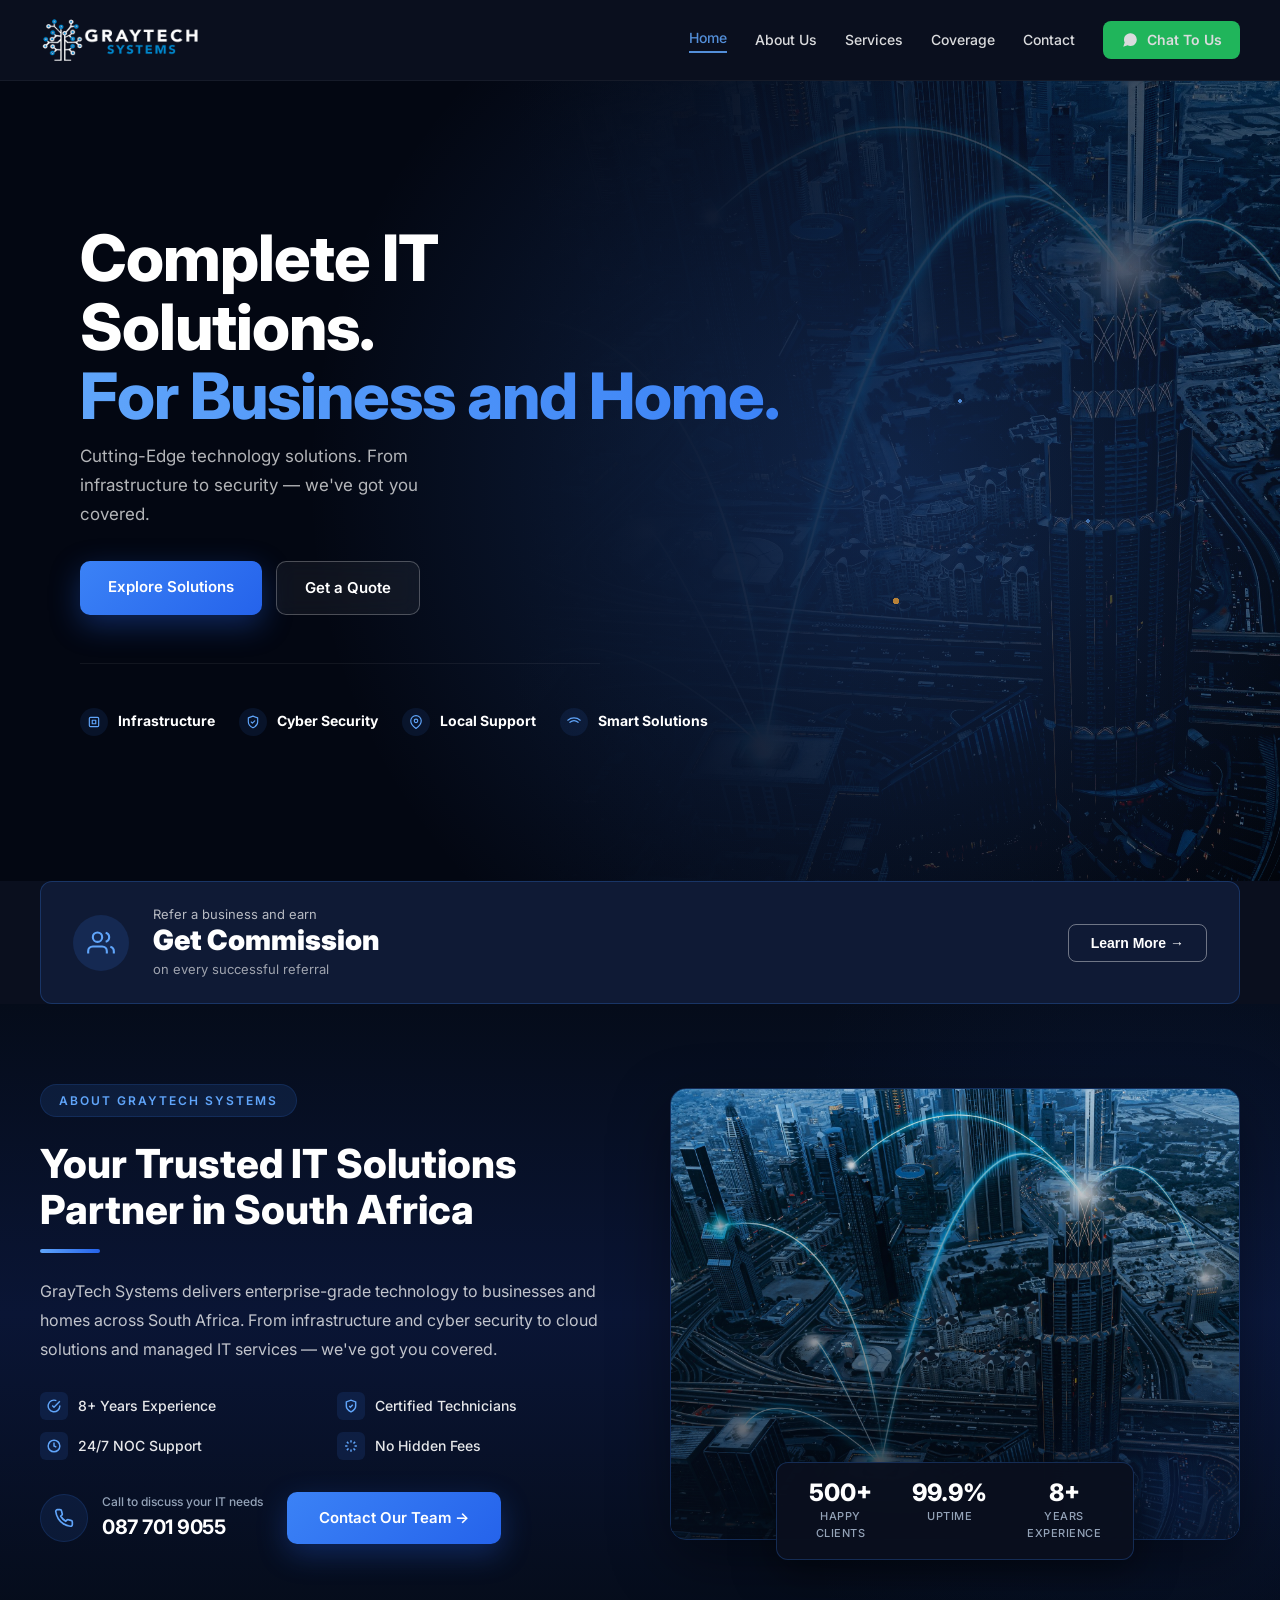
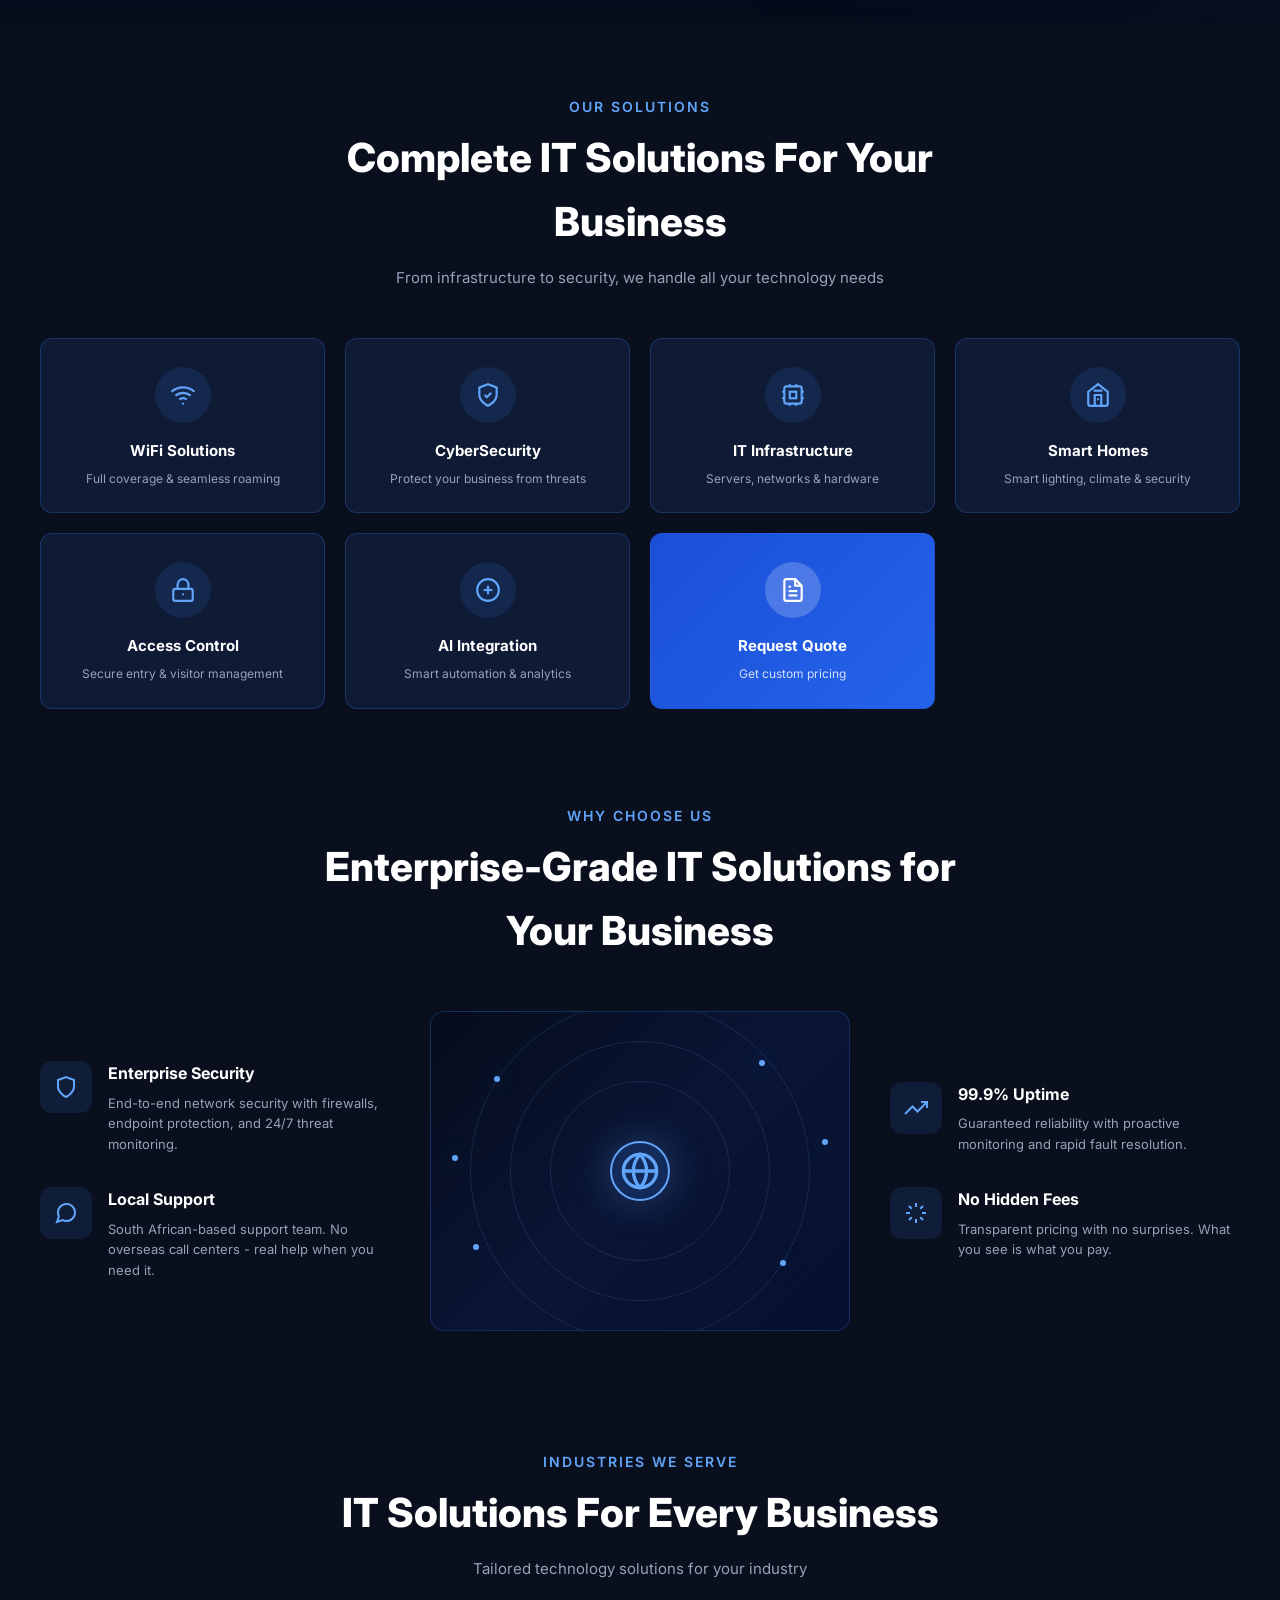
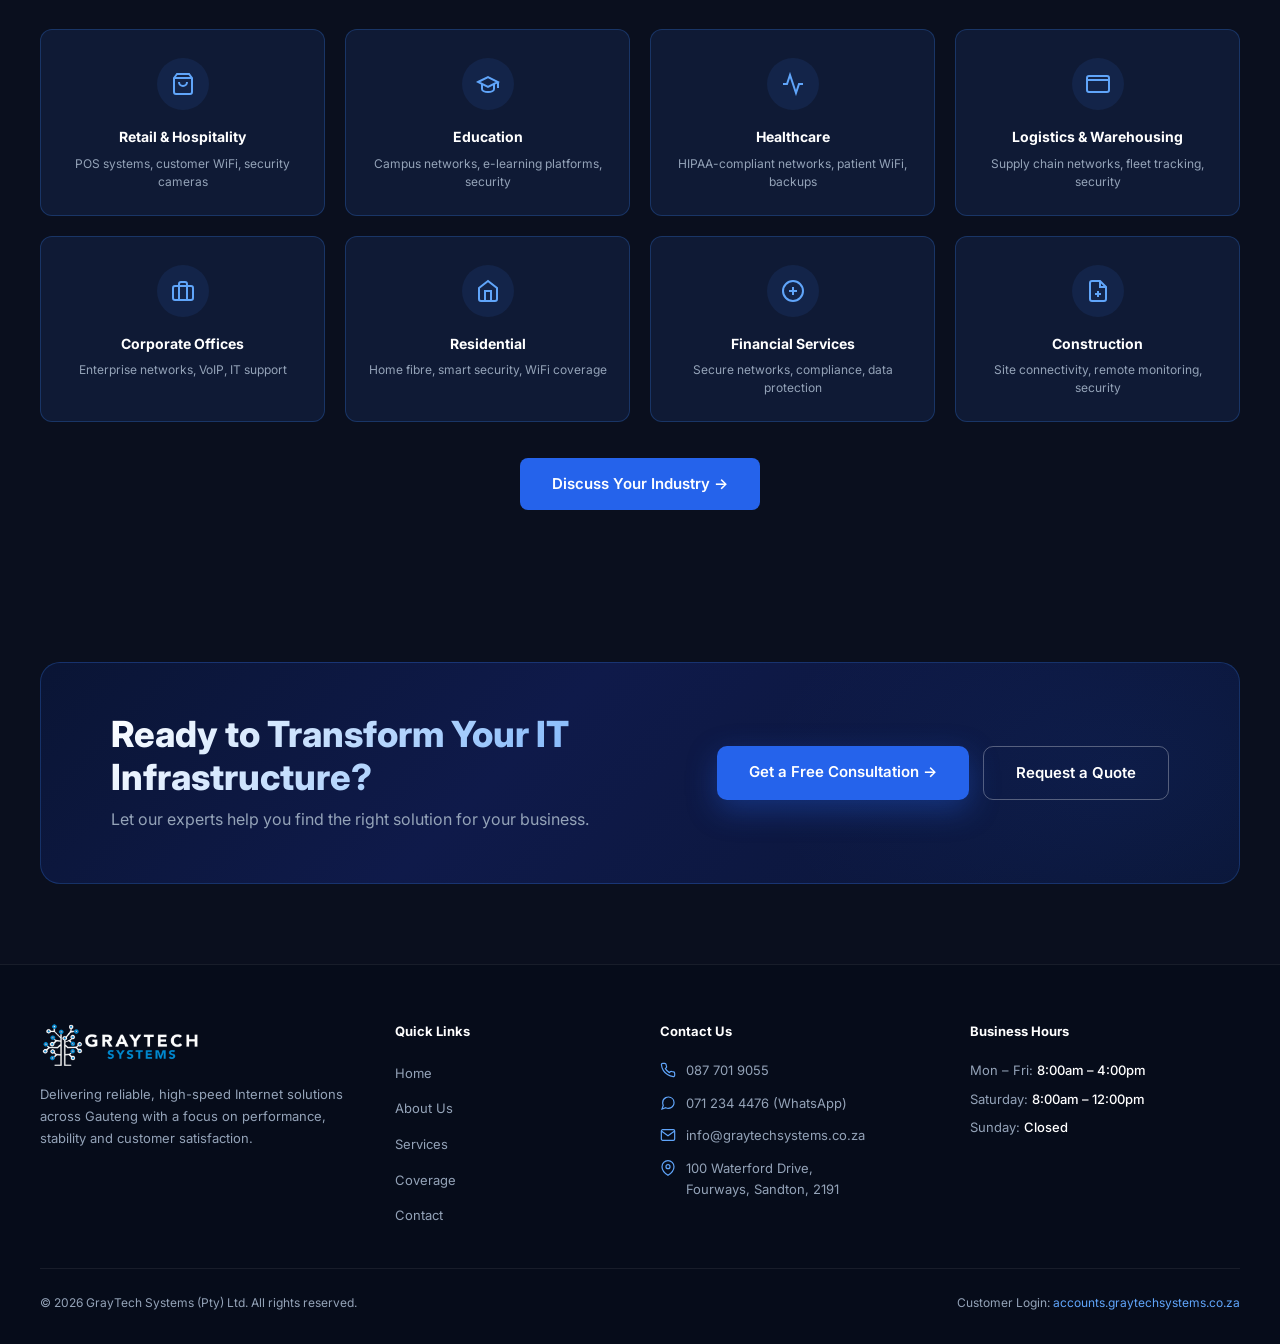
==== index.html @ 81458187 "Add files via upload" ====
<!DOCTYPE html>
<html lang="en">
<head>
  <meta charset="UTF-8" />
  <meta name="viewport" content="width=device-width, initial-scale=1.0" />
  
  <!-- Primary Meta Tags -->
  <title>GrayTech Systems – Complete IT Solutions Provider South Africa</title>
  <meta name="title" content="GrayTech Systems – Complete IT Solutions Provider South Africa" />
  <meta name="description" content="Enterprise-grade IT solutions including cybersecurity, infrastructure, WiFi, smart homes, AI integration and access control. Trusted IT partner in South Africa." />
  <meta name="keywords" content="IT solutions South Africa, cybersecurity, IT infrastructure, WiFi solutions, smart homes, access control, AI integration, business IT, managed IT services" />
  <meta name="robots" content="index, follow" />
  <link rel="canonical" href="https://graytechsystems.co.za/" />
  
  <!-- Open Graph / Facebook -->
  <meta property="og:type" content="website" />
  <meta property="og:url" content="https://graytechsystems.co.za/" />
  <meta property="og:title" content="GrayTech Systems – Complete IT Solutions Provider South Africa" />
  <meta property="og:description" content="Enterprise-grade IT solutions including cybersecurity, infrastructure, WiFi, smart homes, AI integration and access control. Trusted IT partner in South Africa." />
  <meta property="og:image" content="https://graytechsystems.co.za/img/Logo-800×240.png" />
  
  <!-- Twitter -->
  <meta name="twitter:card" content="summary_large_image" />
  <meta name="twitter:title" content="GrayTech Systems – Complete IT Solutions Provider South Africa" />
  <meta name="twitter:description" content="Enterprise-grade IT solutions including cybersecurity, infrastructure, WiFi, smart homes, AI integration and access control." />
  
  <!-- Favicon -->
  <link rel="icon" type="image/x-icon" href="img/favicon/favicon.ico" />
  <link rel="icon" type="image/png" sizes="16x16" href="img/favicon/favicon-16x16.png" />
  <link rel="icon" type="image/png" sizes="32x32" href="img/favicon/favicon-32x32.png" />
  <link rel="apple-touch-icon" sizes="180x180" href="img/favicon/favicon-512x512.png" />
  <link rel="manifest" href="manifest.json" />
  <meta name="theme-color" content="#0a0f1e" />
  
  <!-- Google Fonts -->
  <link href="https://fonts.googleapis.com/css2?family=Inter:wght@400;500;600;700;800;900&display=swap" rel="stylesheet" />
  
  <!-- CSS -->
  <link rel="stylesheet" href="css/style.css" />
  
  <!-- Schema.org Structured Data -->
  <script type="application/ld+json">
  {
    "@context": "https://schema.org",
    "@type": "Organization",
    "name": "GrayTech Systems",
    "description": "Enterprise-grade IT solutions provider in South Africa offering cybersecurity, infrastructure, WiFi, smart homes, AI integration and access control.",
    "url": "https://graytechsystems.co.za",
    "telephone": "+27877019055",
    "address": {
      "@type": "PostalAddress",
      "streetAddress": "100 Waterford Drive",
      "addressLocality": "Fourways",
      "addressRegion": "Gauteng",
      "postalCode": "2191",
      "addressCountry": "ZA"
    },
    "sameAs": [
      "https://www.facebook.com/graytechsystems",
      "https://www.instagram.com/graytechsystems",
      "https://www.linkedin.com/company/graytechsystems"
    ]
  }
  </script>
</head>
<body>

  <!-- ===== NAVIGATION ===== -->
  <nav>
    <div class="logo">
      <div class="logo-top">
        <a href="index.html" class="logo-link">
          <img 
            src="img/Logo-400×120.png" 
            alt="GrayTech Systems - Complete IT Solutions Provider" 
            class="logo-image"
            width="180"
            height="54"
          />
        </a>
      </div>
    </div>

    <button class="hamburger" aria-label="Toggle navigation menu">
      <span class="hamburger-line"></span>
      <span class="hamburger-line"></span>
      <span class="hamburger-line"></span>
    </button>

    <div class="nav-links">
      <!-- Logo inside mobile menu -->
      <div class="mobile-logo">
        <img 
          src="img/Logo-400×120.png" 
          alt="GrayTech Systems" 
          class="mobile-logo-image"
          width="140"
          height="42"
        />
      </div>
      <a href="index.html" class="active">Home</a>
      <a href="about.html">About Us</a>
      <a href="services.html">Services</a>
      <a href="coverage.html">Coverage</a>
      <a href="contact.html">Contact</a>
      <a href="https://wa.me/27712344476" target="_blank" class="btn-whatsapp-nav" rel="noopener noreferrer">
        <svg viewBox="0 0 24 24" fill="white" width="18" height="18">
          <path d="M21 11.5a8.38 8.38 0 0 1-.9 3.8 8.5 8.5 0 0 1-7.6 4.7 8.38 8.38 0 0 1-3.8-.9L3 21l1.9-5.7a8.38 8.38 0 0 1-.9-3.8 8.5 8.5 0 0 1 4.7-7.6 8.38 8.38 0 0 1 3.8-.9h.5a8.48 8.48 0 0 1 8 8v.5z"/>
        </svg>
        Chat To Us
      </a>
    </div>
  </nav>
  
  <!-- ===== HERO SECTION ===== -->
  <section class="hero">
    <div class="hero-bg"></div>
    <div class="hero-image">
      <img src="img/hero.jfif" alt="Enterprise IT Solutions - GrayTech Systems" />
    </div>
    <div class="hero-container">
      <div class="hero-content">
        <h1>Complete IT Solutions. <span class="blue">For Business and Home.</span></h1>
        <p class="hero-sub">Cutting-Edge technology solutions. From infrastructure to security — we've got you covered.</p>
        <div class="hero-btns">
          <a href="coverage.html" class="btn-primary">Explore Solutions</a>
          <a href="#quote-modal" class="btn-outline modal-trigger">Get a Quote</a>
        </div>

        <!-- Features - IT Company Focus -->
        <div class="hero-features">
          <div class="hero-feature">
            <div class="hero-feature-icon">
              <svg viewBox="0 0 24 24" fill="none" stroke="currentColor" stroke-width="2" stroke-linecap="round" stroke-linejoin="round">
                <rect x="4" y="4" width="16" height="16" rx="2" ry="2"/>
                <rect x="9" y="9" width="6" height="6"/>
              </svg>
            </div>
            <h4>Infrastructure</h4>
          </div>
          <div class="hero-feature">
            <div class="hero-feature-icon">
              <svg viewBox="0 0 24 24" fill="none" stroke="currentColor" stroke-width="2" stroke-linecap="round" stroke-linejoin="round">
                <path d="M12 22s8-4 8-10V5l-8-3-8 3v7c0 6 8 10 8 10z"/>
                <path d="M9 12l2 2 4-4"/>
              </svg>
            </div>
            <h4>Cyber Security</h4>
          </div>
          <div class="hero-feature">
            <div class="hero-feature-icon">
              <svg viewBox="0 0 24 24" fill="none" stroke="currentColor" stroke-width="2" stroke-linecap="round" stroke-linejoin="round">
                <path d="M21 10c0 7-9 13-9 13s-9-6-9-13a9 9 0 0 1 18 0z"/>
                <circle cx="12" cy="10" r="3"/>
              </svg>
            </div>
            <h4>Local Support</h4>
          </div>
          <div class="hero-feature">
            <div class="hero-feature-icon">
              <svg viewBox="0 0 24 24" fill="none" stroke="currentColor" stroke-width="2" stroke-linecap="round" stroke-linejoin="round">
                <path d="M5 12.55a11 11 0 0 1 14.08 0"/>
                <path d="M1.42 9a16 16 0 0 1 21.16 0"/>
              </svg>
            </div>
            <h4>Smart Solutions</h4>
          </div>
        </div>
      </div>
    </div>
  </section>

  <!-- ===== REFERRAL BANNER ===== -->
  <div class="referral">
    <div class="referral-icon">
      <svg viewBox="0 0 24 24"><path d="M17 21v-2a4 4 0 0 0-4-4H5a4 4 0 0 0-4 4v2"/><circle cx="9" cy="7" r="4"/><path d="M23 21v-2a4 4 0 0 0-3-3.87M16 3.13a4 4 0 0 1 0 7.75"/></svg>
    </div>
    <div class="referral-text">
      <p>Refer a business and earn</p>
      <strong>Get Commission</strong>
      <span>on every successful referral</span>
    </div>
    <button class="btn-learn">Learn More →</button>
  </div>

  <!-- ===== ABOUT SECTION ===== -->
  <section class="about-section">
    <div class="about-container">
      <div class="about-grid">
        <div class="about-content">
          <div class="about-badge">About GrayTech Systems</div>
          <h2>Your Trusted IT Solutions Partner in South Africa</h2>
          <p class="about-description">GrayTech Systems delivers enterprise-grade technology to businesses and homes across South Africa. From infrastructure and cyber security to cloud solutions and managed IT services — we've got you covered.</p>

          <div class="about-features">
            <div class="about-feature">
              <div class="about-feature-icon">
                <svg viewBox="0 0 24 24" fill="none" stroke="currentColor" stroke-width="2"><path d="M22 11.08V12a10 10 0 1 1-5.93-9.14"/><polyline points="22 4 12 14.01 9 11.01"/></svg>
              </div>
              <span>8+ Years Experience</span>
            </div>
            <div class="about-feature">
              <div class="about-feature-icon">
                <svg viewBox="0 0 24 24" fill="none" stroke="currentColor" stroke-width="2"><path d="M12 22s8-4 8-10V5l-8-3-8 3v7c0 6 8 10 8 10z"/><path d="M9 12l2 2 4-4"/></svg>
              </div>
              <span>Certified Technicians</span>
            </div>
            <div class="about-feature">
              <div class="about-feature-icon">
                <svg viewBox="0 0 24 24" fill="none" stroke="currentColor" stroke-width="2"><circle cx="12" cy="12" r="10"/><polyline points="12 6 12 12 16 14"/></svg>
              </div>
              <span>24/7 NOC Support</span>
            </div>
            <div class="about-feature">
              <div class="about-feature-icon">
                <svg viewBox="0 0 24 24" fill="none" stroke="currentColor" stroke-width="2"><path d="M12 2v4M12 22v-4M4.93 4.93l2.83 2.83M16.24 16.24l2.83 2.83M2 12h4M18 12h4M4.93 19.07l2.83-2.83M16.24 7.76l2.83-2.83"/></svg>
              </div>
              <span>No Hidden Fees</span>
            </div>
          </div>

          <div class="about-cta">
            <div class="about-phone">
              <div class="about-phone-icon">
                <svg viewBox="0 0 24 24" fill="none" stroke="currentColor" stroke-width="2"><path d="M22 16.92v3a2 2 0 0 1-2.18 2 19.79 19.79 0 0 1-8.63-3.07 19.5 19.5 0 0 1-6-6A19.79 19.79 0 0 1 2.12 4.18 2 2 0 0 1 4.11 2h3a2 2 0 0 1 2 1.72 12.84 12.84 0 0 0 .7 2.81 2 2 0 0 1-.45 2.11L8.09 9.91a16 16 0 0 0 6 6l1.27-1.27a2 2 0 0 1 2.11-.45 12.84 12.84 0 0 0 2.81.7A2 2 0 0 1 22 16.92z"/></svg>
              </div>
              <div>
                <span class="about-phone-label">Call to discuss your IT needs</span>
                <strong class="about-phone-number">087 701 9055</strong>
              </div>
            </div>
            <a href="contact.html" class="about-btn">Contact Our Team →</a>
          </div>
        </div>

        <div class="about-image">
          <div class="about-image-wrapper">
            <img src="img/hero.jfif" alt="GrayTech Systems - IT Solutions" />
            <div class="about-image-overlay"></div>
            <div class="about-image-glow"></div>
          </div>
          <div class="about-stats">
            <div class="about-stat">
              <span class="about-stat-number">500+</span>
              <span class="about-stat-label">Happy Clients</span>
            </div>
            <div class="about-stat">
              <span class="about-stat-number">99.9%</span>
              <span class="about-stat-label">Uptime</span>
            </div>
            <div class="about-stat">
              <span class="about-stat-number">8+</span>
              <span class="about-stat-label">Years Experience</span>
            </div>
          </div>
        </div>
      </div>
    </div>
  </section>

  <!-- ===== SERVICES SECTION ===== -->
  <section class="services-section">
    <div class="section-header">
      <h5>Our Solutions</h5>
      <h2>Complete IT Solutions For Your Business</h2>
      <p>From infrastructure to security, we handle all your technology needs</p>
    </div>

    <div class="services-grid">
      <div class="service-card" onclick="location.href='wifi-solutions.html'">
        <div class="service-icon">
          <svg viewBox="0 0 24 24" fill="none" stroke="currentColor" stroke-width="2"><path d="M5 12.55a11 11 0 0 1 14.08 0"/><path d="M1.42 9a16 16 0 0 1 21.16 0"/><path d="M8.53 16.11a6 6 0 0 1 6.95 0"/><circle cx="12" cy="20" r="1" fill="#60a5fa" stroke="none"/></svg>
        </div>
        <h4>WiFi Solutions</h4>
        <p>Full coverage & seamless roaming</p>
      </div>

      <div class="service-card" onclick="location.href='cybersecurity.html'">
        <div class="service-icon">
          <svg viewBox="0 0 24 24" fill="none" stroke="currentColor" stroke-width="2"><path d="M12 22s8-4 8-10V5l-8-3-8 3v7c0 6 8 10 8 10z"/><path d="M9 12l2 2 4-4"/></svg>
        </div>
        <h4>CyberSecurity</h4>
        <p>Protect your business from threats</p>
      </div>

      <div class="service-card" onclick="location.href='it-infrastructure.html'">
        <div class="service-icon">
          <svg viewBox="0 0 24 24" fill="none" stroke="currentColor" stroke-width="2"><rect x="4" y="4" width="16" height="16" rx="2" ry="2"/><rect x="9" y="9" width="6" height="6"/><line x1="9" y1="2" x2="9" y2="4"/><line x1="15" y1="2" x2="15" y2="4"/><line x1="9" y1="20" x2="9" y2="22"/><line x1="15" y1="20" x2="15" y2="22"/><line x1="4" y1="9" x2="2" y2="9"/><line x1="4" y1="15" x2="2" y2="15"/><line x1="20" y1="9" x2="22" y2="9"/><line x1="20" y1="15" x2="22" y2="15"/></svg>
        </div>
        <h4>IT Infrastructure</h4>
        <p>Servers, networks & hardware</p>
      </div>

      <div class="service-card" onclick="location.href='smart-homes.html'">
        <div class="service-icon">
          <svg viewBox="0 0 24 24" fill="none" stroke="currentColor" stroke-width="2"><path d="M3 9l9-7 9 7v11a2 2 0 0 1-2 2H5a2 2 0 0 1-2-2z"/><polyline points="9 22 9 12 15 12 15 22"/><circle cx="12" cy="16" r="1" fill="#60a5fa" stroke="none"/><line x1="8" y1="8" x2="16" y2="8"/></svg>
        </div>
        <h4>Smart Homes</h4>
        <p>Smart lighting, climate & security</p>
      </div>

      <div class="service-card" onclick="location.href='access-control.html'">
        <div class="service-icon">
          <svg viewBox="0 0 24 24" fill="none" stroke="currentColor" stroke-width="2"><rect x="3" y="11" width="18" height="11" rx="2" ry="2"/><path d="M7 11V7a5 5 0 0 1 10 0v4"/><circle cx="12" cy="16" r="1" fill="#60a5fa" stroke="none"/></svg>
        </div>
        <h4>Access Control</h4>
        <p>Secure entry & visitor management</p>
      </div>

      <div class="service-card" onclick="location.href='ai-integration.html'">
        <div class="service-icon">
          <svg viewBox="0 0 24 24" fill="none" stroke="currentColor" stroke-width="2"><path d="M12 2a10 10 0 0 1 10 10 10 10 0 0 1-10 10A10 10 0 0 1 2 12 10 10 0 0 1 12 2z"/><path d="M8 12h8"/><path d="M12 8v8"/><circle cx="12" cy="12" r="1" fill="#60a5fa" stroke="none"/></svg>
        </div>
        <h4>AI Integration</h4>
        <p>Smart automation & analytics</p>
      </div>

<div class="service-card service-card-featured modal-trigger" data-modal="quote-modal" style="cursor: pointer;">
  <div class="service-icon">
    <svg viewBox="0 0 24 24" fill="none" stroke="currentColor" stroke-width="2">
      <path d="M14 2H6a2 2 0 0 0-2 2v16a2 2 0 0 0 2 2h12a2 2 0 0 0 2-2V8z"/>
      <polyline points="14 2 14 8 20 8"/>
      <line x1="16" y1="13" x2="8" y2="13"/>
      <line x1="16" y1="17" x2="8" y2="17"/>
      <polyline points="10 9 9 9 8 9"/>
    </svg>
  </div>
  <h4>Request Quote</h4>
  <p>Get custom pricing</p>
</div>
    </div>
  </section>

  <!-- ===== WHY CHOOSE SECTION - UPGRADED ===== -->
  <section class="why-choose-section">
    <div class="section-header">
      <h5>Why Choose Us</h5>
      <h2>Enterprise-Grade IT Solutions for Your Business</h2>
    </div>

    <div class="why-choose-grid">
      <div class="why-choose-left">
        <div class="why-card">
          <div class="why-icon">
            <svg viewBox="0 0 24 24" fill="none" stroke="currentColor" stroke-width="2"><path d="M12 22s8-4 8-10V5l-8-3-8 3v7c0 6 8 10 8 10z"/></svg>
          </div>
          <div>
            <h4>Enterprise Security</h4>
            <p>End-to-end network security with firewalls, endpoint protection, and 24/7 threat monitoring.</p>
          </div>
        </div>
        <div class="why-card">
          <div class="why-icon">
            <svg viewBox="0 0 24 24" fill="none" stroke="currentColor" stroke-width="2"><path d="M21 11.5a8.38 8.38 0 0 1-.9 3.8 8.5 8.5 0 0 1-7.6 4.7 8.38 8.38 0 0 1-3.8-.9L3 21l1.9-5.7a8.38 8.38 0 0 1-.9-3.8 8.5 8.5 0 0 1 4.7-7.6 8.38 8.38 0 0 1 3.8-.9h.5a8.48 8.48 0 0 1 8 8v.5z"/></svg>
          </div>
          <div>
            <h4>Local Support</h4>
            <p>South African-based support team. No overseas call centers - real help when you need it.</p>
          </div>
        </div>
      </div>

      <!-- UPGRADED CENTER IMAGE -->
      <div class="why-choose-center">
        <div class="why-image-placeholder premium">
          <!-- Animated Network Visualization -->
          <div class="network-visual premium-network">
            <div class="network-ring ring-1"></div>
            <div class="network-ring ring-2"></div>
            <div class="network-ring ring-3"></div>
            <div class="network-center premium-center">
              <svg width="48" height="48" viewBox="0 0 24 24" fill="none" stroke="#60a5fa" stroke-width="2">
                <circle cx="12" cy="12" r="10"/>
                <path d="M2 12h20M12 2a15.3 15.3 0 0 1 4 10 15.3 15.3 0 0 1-4 10 15.3 15.3 0 0 1-4-10 15.3 15.3 0 0 1 4-10z"/>
              </svg>
            </div>
            <div class="network-particle p1"></div>
            <div class="network-particle p2"></div>
            <div class="network-particle p3"></div>
            <div class="network-particle p4"></div>
            <div class="network-particle p5"></div>
            <div class="network-particle p6"></div>
          </div>
        </div>
      </div>

      <div class="why-choose-right">
        <div class="why-card">
          <div class="why-icon">
            <svg viewBox="0 0 24 24" fill="none" stroke="currentColor" stroke-width="2"><polyline points="23 6 13.5 15.5 8.5 10.5 1 18"/><polyline points="17 6 23 6 23 12"/></svg>
          </div>
          <div>
            <h4>99.9% Uptime</h4>
            <p>Guaranteed reliability with proactive monitoring and rapid fault resolution.</p>
          </div>
        </div>
        <div class="why-card">
          <div class="why-icon">
            <svg viewBox="0 0 24 24" fill="none" stroke="currentColor" stroke-width="2"><path d="M12 2v4M12 22v-4M4.93 4.93l2.83 2.83M16.24 16.24l2.83 2.83M2 12h4M18 12h4M4.93 19.07l2.83-2.83M16.24 7.76l2.83-2.83"/></svg>
          </div>
          <div>
            <h4>No Hidden Fees</h4>
            <p>Transparent pricing with no surprises. What you see is what you pay.</p>
          </div>
        </div>
      </div>
    </div>
  </section>

  <!-- ===== INDUSTRIES SECTION ===== -->
  <section class="industries-section">
    <div class="section-header">
      <h5>Industries We Serve</h5>
      <h2>IT Solutions For Every Business</h2>
      <p>Tailored technology solutions for your industry</p>
    </div>

    <div class="industries-grid">
      <div class="industry-card">
        <div class="industry-icon">
          <svg viewBox="0 0 24 24" fill="none" stroke="currentColor" stroke-width="2"><path d="M6 2L3 6v14a2 2 0 0 0 2 2h14a2 2 0 0 0 2-2V6l-3-4z"/><line x1="3" y1="6" x2="21" y2="6"/><path d="M16 10a4 4 0 0 1-8 0"/></svg>
        </div>
        <h5>Retail & Hospitality</h5>
        <p>POS systems, customer WiFi, security cameras</p>
      </div>

      <div class="industry-card">
        <div class="industry-icon">
          <svg viewBox="0 0 24 24" fill="none" stroke="currentColor" stroke-width="2"><path d="M22 10v6M2 10l10-5 10 5-10 5z"/><path d="M6 12v5c0 1.66 2.69 3 6 3s6-1.34 6-3v-5"/></svg>
        </div>
        <h5>Education</h5>
        <p>Campus networks, e-learning platforms, security</p>
      </div>

      <div class="industry-card">
        <div class="industry-icon">
          <svg viewBox="0 0 24 24" fill="none" stroke="currentColor" stroke-width="2"><path d="M22 12h-4l-3 9L9 3l-3 9H2"/></svg>
        </div>
        <h5>Healthcare</h5>
        <p>HIPAA-compliant networks, patient WiFi, backups</p>
      </div>

      <div class="industry-card">
        <div class="industry-icon">
          <svg viewBox="0 0 24 24" fill="none" stroke="currentColor" stroke-width="2"><rect x="1" y="4" width="22" height="16" rx="2" ry="2"/><path d="M1 8h22"/></svg>
        </div>
        <h5>Logistics & Warehousing</h5>
        <p>Supply chain networks, fleet tracking, security</p>
      </div>

      <div class="industry-card">
        <div class="industry-icon">
          <svg viewBox="0 0 24 24" fill="none" stroke="currentColor" stroke-width="2"><rect x="2" y="7" width="20" height="14" rx="2" ry="2"/><path d="M16 21V5a2 2 0 0 0-2-2h-4a2 2 0 0 0-2 2v16"/></svg>
        </div>
        <h5>Corporate Offices</h5>
        <p>Enterprise networks, VoIP, IT support</p>
      </div>

      <div class="industry-card">
        <div class="industry-icon">
          <svg viewBox="0 0 24 24" fill="none" stroke="currentColor" stroke-width="2"><path d="M3 9l9-7 9 7v11a2 2 0 0 1-2 2H5a2 2 0 0 1-2-2z"/><polyline points="9 22 9 12 15 12 15 22"/></svg>
        </div>
        <h5>Residential</h5>
        <p>Home fibre, smart security, WiFi coverage</p>
      </div>

      <div class="industry-card">
        <div class="industry-icon">
          <svg viewBox="0 0 24 24" fill="none" stroke="currentColor" stroke-width="2"><circle cx="12" cy="12" r="10"/><path d="M8 12h8"/><path d="M12 8v8"/></svg>
        </div>
        <h5>Financial Services</h5>
        <p>Secure networks, compliance, data protection</p>
      </div>

      <div class="industry-card">
        <div class="industry-icon">
          <svg viewBox="0 0 24 24" fill="none" stroke="currentColor" stroke-width="2"><path d="M14 2H6a2 2 0 0 0-2 2v16a2 2 0 0 0 2 2h12a2 2 0 0 0 2-2V8z"/><polyline points="14 2 14 8 20 8"/><line x1="12" y1="18" x2="12" y2="12"/><line x1="9" y1="15" x2="15" y2="15"/></svg>
        </div>
        <h5>Construction</h5>
        <p>Site connectivity, remote monitoring, security</p>
      </div>
    </div>

    <div class="industries-cta">
      <a href="contact.html" class="btn-industry">Discuss Your Industry →</a>
    </div>
  </section>

  <!-- ===== QUOTE MODAL ===== -->
  <div id="quote-modal" class="modal-overlay">
    <div class="modal-container">
      <button class="modal-close" aria-label="Close modal">&times;</button>
      <div class="modal-header">
        <span class="modal-badge">📝 Request a Quote</span>
        <h2>Get Your Custom Quote</h2>
        <p>Fill in the form below and we'll get back to you within 24 hours.</p>
      </div>
      
      <form id="quoteForm" class="modal-form" novalidate>
        <div class="form-row">
          <div class="form-group">
            <label for="quoteName">Full Name <span class="required">*</span></label>
            <input type="text" id="quoteName" name="name" placeholder="John Doe" required />
            <small class="error-message" id="quoteNameError">Please enter your full name</small>
          </div>
          <div class="form-group">
            <label for="quoteEmail">Email Address <span class="required">*</span></label>
            <input type="email" id="quoteEmail" name="email" placeholder="john@example.com" required />
            <small class="error-message" id="quoteEmailError">Please enter a valid email</small>
          </div>
        </div>
        
        <div class="form-row">
          <div class="form-group">
            <label for="quotePhone">Phone Number <span class="required">*</span></label>
            <input type="tel" id="quotePhone" name="phone" placeholder="082 123 4567" required />
            <small class="error-message" id="quotePhoneError">Please enter a valid phone number</small>
          </div>
          <div class="form-group">
            <label for="quoteService">Service Interested In</label>
            <select id="quoteService" name="service">
              <option value="">Select a service...</option>
              <option value="wifi">WiFi Solutions</option>
              <option value="cybersecurity">CyberSecurity</option>
              <option value="infrastructure">IT Infrastructure</option>
              <option value="smart-homes">Smart Homes</option>
              <option value="access-control">Access Control</option>
              <option value="ai-integration">AI Integration</option>
              <option value="other">Other</option>
            </select>
          </div>
        </div>
        
        <div class="form-group full-width">
          <label for="quoteMessage">Message <span class="required">*</span></label>
          <textarea id="quoteMessage" name="message" rows="4" placeholder="Tell us about your IT needs..." required></textarea>
          <small class="error-message" id="quoteMessageError">Please enter your message</small>
        </div>
        
        <!-- Honeypot - Anti-spam -->
        <div style="display:none;">
          <label for="website">Website</label>
          <input type="text" id="website" name="website" value="" />
        </div>
        
        <div class="form-group full-width">
          <label class="checkbox-label">
            <input type="checkbox" id="quoteConsent" name="consent" required />
            <span>I consent to GrayTech Systems contacting me regarding this enquiry. <span class="required">*</span></span>
          </label>
          <small class="error-message" id="quoteConsentError">Please confirm your consent</small>
        </div>
        
        <div id="quoteFormStatus" class="form-status"></div>
        
        <button type="submit" class="submit-btn" id="quoteSubmit">
          <span>Submit Quote Request</span>
          <svg viewBox="0 0 24 24" fill="none" stroke="currentColor" stroke-width="2.5">
            <line x1="5" y1="12" x2="19" y2="12"/>
            <polyline points="12 5 19 12 12 19"/>
          </svg>
        </button>
        
        <p class="form-security">🔒 Your information is secure and will only be used for this enquiry.</p>
      </form>
      
      <div id="quoteSuccess" class="form-success" style="display:none;">
        <div class="success-icon">✅</div>
        <h3>Quote Request Submitted!</h3>
        <p>Thank you for contacting GrayTech Systems. One of our team members will get back to you within <strong>24 hours</strong> with a custom quote.</p>
        <div class="success-details">
          <div class="detail-item">
            <span>📧 Confirmation sent to</span>
            <strong id="quoteConfirmEmail">-</strong>
          </div>
          <div class="detail-item">
            <span>📋 Reference</span>
            <strong id="quoteConfirmReference">-</strong>
          </div>
        </div>
        <button class="btn-home modal-close-success">← Back to Site</button>
      </div>
    </div>
  </div>

  <!-- ===== CTA SECTION ===== -->
  <section class="cta-section">
    <div class="cta-container">
      <div class="cta-content">
        <h2>Ready to Transform Your IT Infrastructure?</h2>
        <p>Let our experts help you find the right solution for your business.</p>
      </div>
      <div class="cta-buttons">
        <a href="contact.html" class="cta-primary">Get a Free Consultation →</a>
        <a href="#quote-modal" class="cta-secondary modal-trigger">Request a Quote</a>
      </div>
    </div>
  </section>

  <!-- ===== FOOTER ===== -->
  <footer>
    <div class="footer-grid">
      <div class="footer-brand">
        <div class="logo">
          <div class="logo-top">
            <a href="index.html" class="footer-logo-link">
              <img 
                src="img/Logo-500×150.png" 
                alt="GrayTech Systems" 
                class="footer-logo-image"
                width="180"
                height="54"
              />
            </a>
          </div>
        </div>
        <p>Delivering reliable, high-speed Internet solutions across Gauteng with a focus on performance, stability and customer satisfaction.</p>
      </div>

      <div class="footer-col">
        <h4>Quick Links</h4>
        <ul>
          <li><a href="index.html">Home</a></li>
          <li><a href="about.html">About Us</a></li>
          <li><a href="services.html">Services</a></li>
          <li><a href="coverage.html">Coverage</a></li>
          <li><a href="contact.html">Contact</a></li>
        </ul>
      </div>

      <div class="footer-col">
        <h4>Contact Us</h4>
        <a href="tel:+27877019055" class="contact-item">
          <svg viewBox="0 0 24 24"><path d="M22 16.92v3a2 2 0 0 1-2.18 2 19.79 19.79 0 0 1-8.63-3.07 19.5 19.5 0 0 1-6-6A19.79 19.79 0 0 1 2.12 4.18 2 2 0 0 1 4.11 2h3a2 2 0 0 1 2 1.72 12.84 12.84 0 0 0 .7 2.81 2 2 0 0 1-.45 2.11L8.09 9.91a16 16 0 0 0 6 6l1.27-1.27a2 2 0 0 1 2.11-.45 12.84 12.84 0 0 0 2.81.7A2 2 0 0 1 22 16.92z"/></svg>
          <span>087 701 9055</span>
        </a>
        <a href="https://wa.me/27712344476" target="_blank" class="contact-item" rel="noopener noreferrer">
          <svg viewBox="0 0 24 24"><path d="M21 11.5a8.38 8.38 0 0 1-.9 3.8 8.5 8.5 0 0 1-7.6 4.7 8.38 8.38 0 0 1-3.8-.9L3 21l1.9-5.7a8.38 8.38 0 0 1-.9-3.8 8.5 8.5 0 0 1 4.7-7.6 8.38 8.38 0 0 1 3.8-.9h.5a8.48 8.48 0 0 1 8 8v.5z"/></svg>
          <span>071 234 4476 (WhatsApp)</span>
        </a>
        <a href="mailto:info@graytechsystems.co.za" class="contact-item">
          <svg viewBox="0 0 24 24"><path d="M4 4h16c1.1 0 2 .9 2 2v12c0 1.1-.9 2-2 2H4c-1.1 0-2-.9-2-2V6c0-1.1.9-2 2-2z"/><polyline points="22,6 12,13 2,6"/></svg>
          <span>info@graytechsystems.co.za</span>
        </a>
        <a href="https://www.google.com/maps/search/?api=1&query=100+Waterford+Drive+Fourways+Sandton" target="_blank" class="contact-item" rel="noopener noreferrer">
          <svg viewBox="0 0 24 24"><path d="M21 10c0 7-9 13-9 13s-9-6-9-13a9 9 0 0 1 18 0z"/><circle cx="12" cy="10" r="3"/></svg>
          <span>100 Waterford Drive,<br>Fourways, Sandton, 2191</span>
        </a>
      </div>

      <div class="footer-col">
        <h4>Business Hours</h4>
        <p class="hours-row">Mon – Fri: <span>8:00am – 4:00pm</span></p>
        <p class="hours-row">Saturday: <span>8:00am – 12:00pm</span></p>
        <p class="hours-row">Sunday: <span>Closed</span></p>
      </div>
    </div>

    <div class="footer-bottom">
      <span>© <span id="year"></span> GrayTech Systems (Pty) Ltd. All rights reserved.</span>
      <span>Customer Login: <a href="https://accounts.graytechsystems.co.za" style="color:var(--cyan)">accounts.graytechsystems.co.za</a></span>
    </div>
  </footer>

  <!-- ===== JAVASCRIPT ===== -->
  <script src="js/main.js"></script>
  <script>
    document.getElementById("year").textContent = new Date().getFullYear();
    
    // Mobile menu
    const hamburger = document.querySelector('.hamburger');
    const navLinks = document.querySelector('.nav-links');
    
    hamburger.addEventListener('click', function() {
      this.classList.toggle('active');
      navLinks.classList.toggle('mobile-open');
    });
    
    navLinks.querySelectorAll('a, .mobile-logo').forEach(link => {
      link.addEventListener('click', () => {
        hamburger.classList.remove('active');
        navLinks.classList.remove('mobile-open');
      });
    });
  </script>
</body>
</html>
---- css/style.css ----
/* ============================================
   CSS VARIABLES & RESET
   ============================================ */
*, *::before, *::after { 
  box-sizing: border-box; 
  margin: 0; 
  padding: 0; 
}

:root {
  --navy:   #0a0f1e;
  --navy2:  #0d1428;
  --card:   #0f1a35;
  --blue:   #1a4fd6;
  --blue-lt: #2563eb;
  --accent: #3b82f6;
  --cyan:   #60a5fa;
  --white:  #ffffff;
  --gray:   #94a3b8;
  --border: rgba(59,130,246,0.25);
}

body {
  font-family: 'Inter', sans-serif;
  background: var(--navy);
  color: var(--white);
  line-height: 1.6;
}

a { 
  color: inherit; 
  text-decoration: none; 
}

/* ============================================
   NAVIGATION
   ============================================ */
nav {
  display: flex;
  align-items: center;
  justify-content: space-between;
  padding: 16px 40px;
  background: var(--navy);
  position: sticky;
  top: 0;
  z-index: 100;
  border-bottom: 1px solid rgba(255,255,255,0.05);
}

.logo { 
  display: flex; 
  flex-direction: column; 
  line-height: 1; 
}

.logo-link {
  display: flex;
  align-items: center;
  text-decoration: none;
}

.logo-image {
  height: 48px;
  width: auto;
  display: block;
}

.logo-top { 
  display: flex; 
  align-items: center; 
  gap: 6px; 
}

.logo-top svg { 
  width: 22px; 
  height: 22px; 
}

.logo-brand { 
  font-size: 20px; 
  font-weight: 800; 
  letter-spacing: .5px; 
}

.logo-brand span { 
  color: var(--cyan); 
}

.logo-sub { 
  font-size: 9px; 
  letter-spacing: 4px; 
  color: var(--gray); 
  margin-top: 2px; 
}

.nav-links { 
  display: flex; 
  align-items: center; 
  gap: 28px; 
  font-size: 14px; 
  font-weight: 500; 
}

.nav-links a { 
  color: var(--white); 
  opacity: .85; 
  transition: opacity .2s; 
}

.nav-links a:hover { 
  opacity: 1; 
}

.nav-links a.active {
  color: var(--cyan);
  border-bottom: 2px solid var(--cyan);
  padding-bottom: 2px;
}

.btn-quote {
  background: transparent;
  border: 1.5px solid var(--white);
  color: var(--white);
  padding: 8px 20px;
  border-radius: 6px;
  font-size: 14px;
  font-weight: 600;
  cursor: pointer;
  transition: background .2s, color .2s;
}

.btn-quote:hover { 
  background: var(--white); 
  color: var(--navy); 
}

/* ============================================
   MOBILE MENU - WITH LOGO INSIDE
   ============================================ */
.hamburger {
  display: none;
  flex-direction: column;
  gap: 5px;
  background: transparent;
  border: none;
  cursor: pointer;
  padding: 4px;
  z-index: 110;
  transition: transform 0.2s;
}

.hamburger:hover {
  transform: scale(1.05);
}

.hamburger:active {
  transform: scale(0.95);
}

.hamburger-line {
  width: 25px;
  height: 2.5px;
  background: var(--white);
  border-radius: 2px;
  transition: transform 0.3s cubic-bezier(0.68, -0.55, 0.265, 1.55), 
              opacity 0.3s ease;
  transform-origin: center;
}

.hamburger.active .hamburger-line:nth-child(1) {
  transform: translateY(7.5px) rotate(45deg);
}

.hamburger.active .hamburger-line:nth-child(2) {
  opacity: 0;
  transform: scaleX(0);
}

.hamburger.active .hamburger-line:nth-child(3) {
  transform: translateY(-7.5px) rotate(-45deg);
}

.nav-links.mobile-open {
  right: 0 !important;
}

.nav-links.mobile-open::before {
  content: '';
  position: fixed;
  top: 0;
  left: 0;
  width: 100vw;
  height: 100vh;
  background: rgba(0, 0, 0, 0.7);
  backdrop-filter: blur(4px);
  -webkit-backdrop-filter: blur(4px);
  z-index: -1;
  animation: fadeIn 0.3s ease;
}

@keyframes fadeIn {
  from { opacity: 0; }
  to { opacity: 1; }
}

@keyframes slideIn {
  from {
    transform: translateX(100%);
    opacity: 0;
  }
  to {
    transform: translateX(0);
    opacity: 1;
  }
}

.nav-links.mobile-open {
  animation: slideIn 0.3s ease forwards;
}

/* Logo inside mobile menu */
.nav-links .mobile-logo {
  display: none;
}

.mobile-logo-image {
  height: 32px;
  width: auto;
  display: block;
}

/* ============================================
   HERO SECTION - PREMIUM BLENDING
   ============================================ */

/* ✅ 1. HERO BASE */
.hero {
  position: relative;
  height: 100vh;
  min-height: 650px;
  max-height: 800px;
  display: flex;
  align-items: center;
  overflow: hidden;
  background: #030712;
  padding: 0;
}

/* ✅ 2. BACKGROUND LIGHT (DEPTH) */
.hero::before {
  content: '';
  position: absolute;
  inset: 0;
  background: radial-gradient(
    circle at 70% 50%, 
    rgba(59, 130, 246, 0.25), 
    transparent 60%
  );
  z-index: 1;
  pointer-events: none;
}

/* ✅ 3. HERO IMAGE (NOT A CARD) */
.hero-image {
  position: absolute;
  top: 0;
  right: 0;
  width: 60%;
  height: 100%;
  z-index: 0;
  overflow: hidden;
}

.hero-image img {
  width: 100%;
  height: 100%;
  object-fit: cover;
  opacity: 0.55;
  filter: brightness(0.7) contrast(1.2);
  animation: slowZoom 20s ease-in-out infinite alternate;
}

@keyframes slowZoom {
  from { transform: scale(1); }
  to { transform: scale(1.08); }
}

/* ✅ 4. 🔥 THIS IS THE MAGIC (BLENDING FADE) */
.hero-image::after {
  content: '';
  position: absolute;
  inset: 0;
  background: linear-gradient(
    90deg,
    #030712 0%,
    rgba(3, 7, 18, 0.95) 25%,
    rgba(3, 7, 18, 0.6) 50%,
    transparent 100%
  );
  pointer-events: none;
}

/* ✅ 5. CONTENT ABOVE EVERYTHING */
.hero-container {
  position: relative;
  z-index: 2;
  width: 100%;
  max-width: 1200px;
  margin: 0 auto;
  padding: 0 40px;
}

.hero-content {
  max-width: 520px;
}

/* ✅ 6. OPTIONAL (BUT VERY POWERFUL - GLOW PARTICLES) */
.hero::after {
  content: '';
  position: absolute;
  inset: 0;
  background-image:
    radial-gradient(circle at 75% 40%, rgba(96, 165, 250, 0.8) 2px, transparent 2px),
    radial-gradient(circle at 85% 55%, rgba(96, 165, 250, 0.6) 2px, transparent 2px),
    radial-gradient(circle at 70% 65%, rgba(255, 170, 50, 0.7) 3px, transparent 3px);
  background-repeat: no-repeat;
  z-index: 1;
  animation: pulse 4s ease-in-out infinite alternate;
  pointer-events: none;
}

@keyframes pulse {
  from { opacity: 0.4; }
  to { opacity: 1; }
}

/* TYPOGRAPHY - Bold & Premium */
.hero h1 {
  font-size: clamp(40px, 6vw, 64px);
  font-weight: 800;
  letter-spacing: -1px;
  line-height: 1.08;
  margin-bottom: 12px;
}

.hero h1 .blue {
  background: linear-gradient(90deg, #60a5fa, #3b82f6);
  -webkit-background-clip: text;
  -webkit-text-fill-color: transparent;
  background-clip: text;
  white-space: nowrap;
}

.hero-sub {
  font-size: 17px;
  color: rgba(255, 255, 255, 0.7);
  margin-bottom: 32px;
  max-width: 380px;
  line-height: 1.7;
}

/* BUTTONS - Premium with glow (UPGRADED) */
.hero-btns {
  display: flex;
  gap: 14px;
  flex-wrap: wrap;
}

.btn-primary {
  display: inline-block;
  background: linear-gradient(135deg, #3b82f6, #2563eb);
  color: var(--white);
  border: none;
  padding: 14px 28px;
  border-radius: 10px;
  font-size: 15px;
  font-weight: 600;
  cursor: pointer;
  transition: all 0.4s cubic-bezier(0.34, 1.56, 0.64, 1);
  box-shadow: 0 10px 30px rgba(37, 99, 235, 0.35);
  text-decoration: none;
  position: relative;
  overflow: hidden;
}

.btn-primary::before {
  content: '';
  position: absolute;
  inset: 0;
  background: linear-gradient(135deg, rgba(255,255,255,0.2), transparent 60%);
  opacity: 0;
  transition: opacity 0.4s;
}

.btn-primary:hover {
  transform: translateY(-2px) scale(1.02);
  box-shadow: 0 15px 40px rgba(37, 99, 235, 0.5);
}

.btn-primary:hover::before {
  opacity: 1;
}

.btn-primary:active {
  transform: translateY(0) scale(0.98);
}

.btn-outline {
  display: inline-block;
  background: rgba(255, 255, 255, 0.05);
  backdrop-filter: blur(10px);
  -webkit-backdrop-filter: blur(10px);
  color: var(--white);
  border: 1.5px solid rgba(255, 255, 255, 0.25);
  padding: 14px 28px;
  border-radius: 10px;
  font-size: 15px;
  font-weight: 600;
  cursor: pointer;
  transition: all 0.4s cubic-bezier(0.34, 1.56, 0.64, 1);
  text-decoration: none;
}

.btn-outline:hover {
  background: rgba(255, 255, 255, 0.1);
  border-color: rgba(255, 255, 255, 0.5);
  transform: translateY(-2px) scale(1.02);
}

.btn-outline:active {
  transform: translateY(0) scale(0.98);
}

/* ============================================
   HERO FEATURES - IT Company Focus
   ============================================ */
.hero-features {
  display: grid;
  grid-template-columns: repeat(4, 1fr);
  gap: 24px;
  margin-top: 48px;
  padding-top: 40px;
  border-top: 1px solid rgba(255, 255, 255, 0.06);
}

.hero-feature {
  display: flex;
  align-items: center;
  gap: 10px;
  text-align: left;
  padding: 4px 0;
  transition: transform 0.3s ease;
}

.hero-feature:hover {
  transform: translateX(4px);
}

.hero-feature-icon {
  width: 28px;
  height: 28px;
  background: rgba(59, 130, 246, 0.1);
  border-radius: 50%;
  display: flex;
  align-items: center;
  justify-content: center;
  flex-shrink: 0;
  margin-bottom: 0;
  transition: background 0.3s ease;
}

.hero-feature:hover .hero-feature-icon {
  background: rgba(59, 130, 246, 0.25);
}

.hero-feature-icon svg {
  width: 14px;
  height: 14px;
  stroke: var(--cyan);
  fill: none;
  stroke-width: 2;
}

.hero-feature h4 {
  font-size: 14px;
  font-weight: 700;
  color: var(--white);
  margin: 0;
  white-space: nowrap;
}

.hero-feature p {
  font-size: 12px;
  color: rgba(255, 255, 255, 0.6);
  line-height: 1.5;
  max-width: 200px;
  margin: 0;
}

/* ============================================
   HERO - RESPONSIVE
   ============================================ */
@media (max-width: 1024px) {
  .hero {
    min-height: 600px;
    max-height: 700px;
  }

  .hero-image {
    width: 65%;
  }

  .hero h1 {
    font-size: clamp(34px, 5vw, 48px);
  }

  .hero-content {
    max-width: 440px;
  }

  .hero-features {
    grid-template-columns: repeat(2, 1fr);
    gap: 20px;
  }
}

@media (max-width: 768px) {
  .hero {
    min-height: 580px;
    max-height: none;
    height: auto;
    padding: 80px 0 60px;
  }

  .hero-image {
    width: 100%;
    height: 100%;
    opacity: 0.4;
  }

  .hero-image img {
    opacity: 1;
    filter: brightness(0.5) contrast(1.2);
  }

  .hero-image::after {
    background: linear-gradient(
      180deg,
      #030712 0%,
      rgba(3, 7, 18, 0.9) 30%,
      rgba(3, 7, 18, 0.6) 60%,
      #030712 100%
    );
  }

  .hero-container {
    padding: 0 20px;
  }

  .hero-content {
    max-width: 100%;
    text-align: center;
  }

  .hero h1 {
    font-size: clamp(30px, 7vw, 40px);
  }

  .hero-sub {
    max-width: 100%;
    margin-left: auto;
    margin-right: auto;
    font-size: 15px;
  }

  .hero-btns {
    justify-content: center;
  }

  .hero-features {
    grid-template-columns: 1fr 1fr;
    gap: 16px;
    margin-top: 32px;
    padding-top: 28px;
    text-align: center;
  }

  .hero-feature {
    justify-content: center;
    gap: 8px;
  }

  .hero-feature-icon {
    width: 24px;
    height: 24px;
  }

  .hero-feature-icon svg {
    width: 12px;
    height: 12px;
  }

  .hero-feature h4 {
    white-space: normal;
    font-size: 13px;
  }

  .btn-primary,
  .btn-outline {
    padding: 12px 24px;
    font-size: 14px;
  }
}

@media (max-width: 480px) {
  .hero {
    min-height: 500px;
    padding: 60px 0 40px;
  }

  .hero h1 {
    font-size: 28px;
  }

  .hero-sub {
    font-size: 14px;
  }

  .hero-btns {
    flex-direction: column;
    align-items: center;
    gap: 12px;
  }

  .btn-primary,
  .btn-outline {
    width: 100%;
    max-width: 280px;
    justify-content: center;
    text-align: center;
  }

  .hero-features {
    grid-template-columns: 1fr;
    gap: 12px;
    text-align: center;
  }

  .hero-feature {
    justify-content: center;
    gap: 8px;
  }

  .hero-feature-icon {
    width: 22px;
    height: 22px;
  }

  .hero-feature-icon svg {
    width: 11px;
    height: 11px;
  }

  .hero-feature h4 {
    font-size: 13px;
    white-space: normal;
  }
}

/* ============================================
   REFERRAL BANNER
   ============================================ */
.referral {
  background: var(--card);
  border: 1px solid var(--border);
  border-radius: 12px;
  margin: 0 40px;
  padding: 22px 32px;
  display: flex;
  align-items: center;
  gap: 24px;
}

.referral-icon {
  width: 56px; 
  height: 56px;
  background: rgba(59,130,246,.15);
  border-radius: 50%;
  display: flex; 
  align-items: center; 
  justify-content: center;
  flex-shrink: 0;
}

.referral-icon svg { 
  width: 28px; 
  height: 28px; 
  stroke: var(--cyan); 
  fill: none; 
  stroke-width: 1.8; 
}

.referral-text { 
  flex: 1; 
}

.referral-text p { 
  font-size: 13px; 
  color: rgba(255,255,255,.7); 
}

.referral-text strong { 
  font-size: 28px; 
  font-weight: 900; 
  color: var(--white); 
  display: block; 
  line-height: 1.1; 
}

.referral-text span { 
  font-size: 13px; 
  color: rgba(255,255,255,.6); 
}

.btn-learn {
  white-space: nowrap;
  background: transparent;
  border: 1.5px solid rgba(255,255,255,.4);
  color: var(--white);
  padding: 10px 22px;
  border-radius: 8px;
  font-size: 14px;
  font-weight: 600;
  cursor: pointer;
  display: flex; 
  align-items: center; 
  gap: 6px;
  margin-left: auto;
  transition: background .2s;
}

.btn-learn:hover { 
  background: rgba(255,255,255,.08); 
}

/* ============================================
   ABOUT US SECTION
   ============================================ */
.about-section {
  padding: 80px 40px;
  position: relative;
  overflow: hidden;
  background: linear-gradient(180deg, #050c1a 0%, #0a1535 50%, #050c1a 100%);
}

.about-section::before {
  content: '';
  position: absolute;
  top: -50%;
  right: -20%;
  width: 60%;
  height: 200%;
  background: radial-gradient(ellipse at center, rgba(37, 99, 235, 0.06) 0%, transparent 70%);
  pointer-events: none;
}

.about-container {
  max-width: 1200px;
  margin: 0 auto;
  position: relative;
  z-index: 1;
}

.about-grid {
  display: grid;
  grid-template-columns: 1fr 1fr;
  gap: 60px;
  align-items: center;
}

.about-content {
  display: flex;
  flex-direction: column;
  gap: 24px;
}

.about-badge {
  display: inline-block;
  background: rgba(59, 130, 246, 0.12);
  color: var(--cyan);
  font-size: 12px;
  font-weight: 600;
  text-transform: uppercase;
  letter-spacing: 2px;
  padding: 6px 18px;
  border-radius: 50px;
  border: 1px solid rgba(59, 130, 246, 0.15);
  width: fit-content;
}

.about-content h2 {
  font-size: clamp(28px, 3.5vw, 40px);
  font-weight: 800;
  line-height: 1.15;
  margin: 0;
}

.about-content h2::after {
  content: '';
  display: block;
  width: 60px;
  height: 4px;
  background: linear-gradient(90deg, var(--cyan), var(--blue-lt));
  border-radius: 2px;
  margin-top: 16px;
}

.about-description {
  font-size: 16px;
  color: rgba(255, 255, 255, 0.75);
  line-height: 1.8;
  margin: 0;
}

.about-features {
  display: grid;
  grid-template-columns: 1fr 1fr;
  gap: 12px 24px;
  margin: 4px 0;
}

.about-feature {
  display: flex;
  align-items: center;
  gap: 10px;
  font-size: 14px;
  font-weight: 500;
  color: rgba(255, 255, 255, 0.9);
}

.about-feature-icon {
  width: 28px;
  height: 28px;
  background: rgba(59, 130, 246, 0.12);
  border-radius: 6px;
  display: flex;
  align-items: center;
  justify-content: center;
  flex-shrink: 0;
}

.about-feature-icon svg {
  width: 14px;
  height: 14px;
  stroke: var(--cyan);
  fill: none;
  stroke-width: 2.5;
}

.about-cta {
  display: flex;
  align-items: center;
  gap: 24px;
  margin-top: 4px;
  flex-wrap: wrap;
}

.about-phone {
  display: flex;
  align-items: center;
  gap: 14px;
}

.about-phone-icon {
  width: 48px;
  height: 48px;
  background: rgba(59, 130, 246, 0.1);
  border-radius: 50%;
  display: flex;
  align-items: center;
  justify-content: center;
  border: 1px solid rgba(59, 130, 246, 0.15);
}

.about-phone-icon svg {
  width: 20px;
  height: 20px;
  stroke: var(--cyan);
  fill: none;
  stroke-width: 2;
}

.about-phone-label {
  display: block;
  font-size: 12px;
  color: var(--gray);
  font-weight: 500;
}

.about-phone-number {
  display: block;
  font-size: 20px;
  font-weight: 700;
  color: var(--white);
  letter-spacing: -0.5px;
}

.about-btn {
  display: inline-block;
  background: linear-gradient(135deg, #3b82f6, #2563eb);
  color: var(--white);
  padding: 14px 32px;
  border-radius: 10px;
  font-size: 15px;
  font-weight: 600;
  text-decoration: none;
  transition: all 0.4s cubic-bezier(0.34, 1.56, 0.64, 1);
  box-shadow: 0 10px 30px rgba(37, 99, 235, 0.3);
  white-space: nowrap;
  position: relative;
  overflow: hidden;
}

.about-btn::before {
  content: '';
  position: absolute;
  inset: 0;
  background: linear-gradient(135deg, rgba(255,255,255,0.2), transparent 60%);
  opacity: 0;
  transition: opacity 0.4s;
}

.about-btn:hover {
  transform: translateY(-2px);
  box-shadow: 0 15px 40px rgba(37, 99, 235, 0.45);
}

.about-btn:hover::before {
  opacity: 1;
}

.about-image {
  position: relative;
}

.about-image-wrapper {
  position: relative;
  border-radius: 16px;
  overflow: hidden;
  border: 1px solid var(--border);
  box-shadow: 0 20px 60px rgba(0, 0, 0, 0.4);
}

.about-image-wrapper img {
  width: 100%;
  height: 450px;
  object-fit: cover;
  display: block;
}

.about-image-overlay {
  position: absolute;
  inset: 0;
  background: linear-gradient(
    180deg,
    rgba(5, 12, 26, 0.1) 0%,
    rgba(5, 12, 26, 0.4) 50%,
    rgba(5, 12, 26, 0.8) 100%
  );
  pointer-events: none;
}

.about-image-glow {
  position: absolute;
  bottom: -20%;
  right: -20%;
  width: 60%;
  height: 60%;
  background: radial-gradient(ellipse at center, rgba(37, 99, 235, 0.15), transparent 70%);
  pointer-events: none;
  border-radius: 50%;
}

.about-stats {
  position: absolute;
  bottom: -20px;
  left: 50%;
  transform: translateX(-50%);
  display: flex;
  background: rgba(10, 15, 30, 0.95);
  backdrop-filter: blur(20px);
  -webkit-backdrop-filter: blur(20px);
  border-radius: 12px;
  border: 1px solid var(--border);
  box-shadow: 0 10px 40px rgba(0, 0, 0, 0.5);
  padding: 16px 32px;
  gap: 40px;
  z-index: 2;
  width: fit-content;
}

.about-stat {
  display: flex;
  flex-direction: column;
  align-items: center;
  text-align: center;
}

.about-stat-number {
  font-size: 24px;
  font-weight: 800;
  color: var(--white);
  line-height: 1.2;
}

.about-stat-label {
  font-size: 11px;
  color: var(--gray);
  font-weight: 500;
  text-transform: uppercase;
  letter-spacing: 0.5px;
}

/* ============================================
   ABOUT - RESPONSIVE
   ============================================ */
@media (max-width: 1024px) {
  .about-grid {
    gap: 40px;
  }

  .about-image-wrapper img {
    height: 380px;
  }

  .about-stats {
    padding: 14px 24px;
    gap: 28px;
  }

  .about-stat-number {
    font-size: 20px;
  }
}

@media (max-width: 768px) {
  .about-section {
    padding: 60px 20px;
  }

  .about-grid {
    grid-template-columns: 1fr;
    gap: 40px;
  }

  .about-content {
    order: 2;
  }

  .about-image {
    order: 1;
  }

  .about-image-wrapper img {
    height: 300px;
  }

  .about-features {
    grid-template-columns: 1fr 1fr;
    gap: 10px 16px;
  }

  .about-feature {
    font-size: 13px;
  }

  .about-cta {
    flex-direction: column;
    align-items: stretch;
    gap: 16px;
  }

  .about-phone {
    justify-content: center;
  }

  .about-btn {
    text-align: center;
    white-space: normal;
  }

  .about-stats {
    position: relative;
    bottom: 0;
    left: 0;
    transform: none;
    width: 100%;
    justify-content: space-around;
    padding: 16px 20px;
    gap: 16px;
    margin-top: -10px;
    border-radius: 0 0 12px 12px;
  }

  .about-content h2::after {
    margin-left: 0;
    margin-right: auto;
  }
}

@media (max-width: 480px) {
  .about-section {
    padding: 40px 16px;
  }

  .about-image-wrapper img {
    height: 220px;
  }

  .about-features {
    grid-template-columns: 1fr;
    gap: 8px;
  }

  .about-feature {
    font-size: 13px;
  }

  .about-stats {
    flex-wrap: wrap;
    gap: 12px 20px;
    padding: 12px 16px;
  }

  .about-stat-number {
    font-size: 18px;
  }

  .about-stat-label {
    font-size: 10px;
  }

  .about-phone-number {
    font-size: 17px;
  }

  .about-btn {
    padding: 12px 24px;
    font-size: 14px;
  }
}

/* ============================================
   SECTION HEADER (Shared)
   ============================================ */
.section-header {
  text-align: center;
  max-width: 700px;
  margin: 0 auto 48px;
}

.section-header h5 {
  font-size: 14px;
  font-weight: 600;
  text-transform: uppercase;
  letter-spacing: 2px;
  color: var(--cyan);
  margin-bottom: 8px;
}

.section-header h2 {
  font-size: clamp(28px, 4vw, 40px);
  font-weight: 800;
  margin-bottom: 12px;
}

.section-header p {
  font-size: 15px;
  color: var(--gray);
}

/* ============================================
   SERVICES SECTION
   ============================================ */
.services-section {
  padding: 72px 40px 48px;
}

.services-grid {
  display: grid;
  grid-template-columns: repeat(4, 1fr);
  gap: 20px;
  max-width: 1200px;
  margin: 0 auto;
}

.service-card {
  background: var(--card);
  border: 1px solid var(--border);
  border-radius: 12px;
  padding: 28px 20px 24px;
  text-align: center;
  cursor: pointer;
  transition: transform 0.3s ease, box-shadow 0.3s ease, border-color 0.3s ease;
}

.service-card:hover {
  transform: translateY(-6px);
  box-shadow: 0 8px 30px rgba(59, 130, 246, 0.15);
  border-color: var(--cyan);
}

.service-icon {
  width: 56px;
  height: 56px;
  background: rgba(59, 130, 246, 0.12);
  border-radius: 50%;
  display: flex;
  align-items: center;
  justify-content: center;
  margin: 0 auto 16px;
  transition: background 0.3s ease;
}

.service-card:hover .service-icon {
  background: rgba(59, 130, 246, 0.25);
}

.service-icon svg {
  width: 26px;
  height: 26px;
  stroke: var(--cyan);
  fill: none;
  stroke-width: 2;
}

.service-card h4 {
  font-size: 15px;
  font-weight: 700;
  margin-bottom: 6px;
}

.service-card p {
  font-size: 12px;
  color: var(--gray);
}

.service-card-featured {
  background: linear-gradient(135deg, #1a4fd6 0%, #2563eb 100%);
  border-color: transparent;
}

.service-card-featured:hover {
  border-color: var(--cyan);
  box-shadow: 0 8px 30px rgba(37, 99, 235, 0.4);
}

.service-card-featured .service-icon {
  background: rgba(255, 255, 255, 0.2);
}

.service-card-featured .service-icon svg {
  stroke: var(--white);
}

.service-card-featured h4 {
  color: var(--white);
}

.service-card-featured p {
  color: rgba(255, 255, 255, 0.8);
}

/* ============================================
   PREMIUM WHY CHOOSE - UPGRADED IMAGE
   ============================================ */

/* Premium Network Visualization */
.why-image-placeholder.premium {
  background: linear-gradient(135deg, #050c1a 0%, #0a1535 50%, #06102e 100%);
  position: relative;
  overflow: hidden;
}

.premium-network {
  position: absolute;
  inset: 0;
  display: flex;
  align-items: center;
  justify-content: center;
}

/* Animated Rings */
.network-ring {
  position: absolute;
  border-radius: 50%;
  border: 1px solid rgba(96, 165, 250, 0.15);
  animation: ringPulse 4s ease-in-out infinite;
}

.ring-1 {
  width: 180px;
  height: 180px;
  animation-delay: 0s;
}

.ring-2 {
  width: 260px;
  height: 260px;
  animation-delay: 0.8s;
}

.ring-3 {
  width: 340px;
  height: 340px;
  animation-delay: 1.6s;
}

@keyframes ringPulse {
  0%, 100% {
    transform: scale(0.9);
    opacity: 0.3;
  }
  50% {
    transform: scale(1.1);
    opacity: 0.8;
  }
}

/* Premium Center */
.premium-center {
  width: 80px;
  height: 80px;
  background: rgba(59, 130, 246, 0.15);
  border: 2px solid var(--cyan);
  box-shadow: 0 0 60px rgba(96, 165, 250, 0.3);
  animation: centerPulse 3s ease-in-out infinite;
  position: relative;
  z-index: 2;
}

.premium-center svg {
  stroke: var(--cyan);
  width: 40px;
  height: 40px;
}

@keyframes centerPulse {
  0%, 100% {
    box-shadow: 0 0 40px rgba(96, 165, 250, 0.3);
    transform: scale(1);
  }
  50% {
    box-shadow: 0 0 80px rgba(96, 165, 250, 0.6);
    transform: scale(1.05);
  }
}

/* Floating Particles */
.network-particle {
  position: absolute;
  width: 6px;
  height: 6px;
  background: var(--cyan);
  border-radius: 50%;
  box-shadow: 0 0 20px rgba(96, 165, 250, 0.4);
  animation: floatParticle 6s ease-in-out infinite;
}

.p1 { top: 20%; left: 15%; animation-delay: 0s; }
.p2 { top: 15%; right: 20%; animation-delay: 0.8s; }
.p3 { bottom: 25%; left: 10%; animation-delay: 1.6s; }
.p4 { bottom: 20%; right: 15%; animation-delay: 2.4s; }
.p5 { top: 45%; left: 5%; animation-delay: 3.2s; }
.p6 { top: 40%; right: 5%; animation-delay: 4s; }

@keyframes floatParticle {
  0%, 100% {
    transform: translate(0, 0) scale(1);
    opacity: 0.4;
  }
  25% {
    transform: translate(20px, -30px) scale(1.5);
    opacity: 1;
  }
  50% {
    transform: translate(-10px, -50px) scale(0.8);
    opacity: 0.6;
  }
  75% {
    transform: translate(15px, -20px) scale(1.2);
    opacity: 0.8;
  }
}

/* ============================================
   NAV - WHATSAPP BUTTON
   ============================================ */
.btn-whatsapp-nav {
  display: flex;
  align-items: center;
  gap: 8px;
  background: #25d366;
  color: var(--white);
  padding: 8px 18px;
  border-radius: 8px;
  font-size: 14px;
  font-weight: 600;
  transition: all 0.3s cubic-bezier(0.34, 1.56, 0.64, 1);
  text-decoration: none;
}

.btn-whatsapp-nav:hover {
  transform: scale(1.05);
  box-shadow: 0 8px 30px rgba(37, 211, 102, 0.4);
}

.btn-whatsapp-nav svg {
  flex-shrink: 0;
}

/* ============================================
   QUOTE MODAL
   ============================================ */
.modal-overlay {
  position: fixed;
  top: 0;
  left: 0;
  width: 100%;
  height: 100%;
  background: rgba(0, 0, 0, 0.8);
  backdrop-filter: blur(10px);
  -webkit-backdrop-filter: blur(10px);
  z-index: 1000;
  display: none;
  align-items: center;
  justify-content: center;
  padding: 20px;
  opacity: 0;
  transition: opacity 0.4s ease;
}

.modal-overlay.active {
  display: flex;
  opacity: 1;
}

.modal-container {
  background: var(--card);
  border: 1px solid var(--border);
  border-radius: 20px;
  max-width: 640px;
  width: 100%;
  max-height: 90vh;
  overflow-y: auto;
  padding: 48px 40px;
  position: relative;
  transform: translateY(20px) scale(0.95);
  transition: transform 0.4s cubic-bezier(0.34, 1.56, 0.64, 1);
}

.modal-overlay.active .modal-container {
  transform: translateY(0) scale(1);
}

.modal-close {
  position: absolute;
  top: 16px;
  right: 20px;
  background: transparent;
  border: none;
  color: var(--gray);
  font-size: 28px;
  cursor: pointer;
  transition: all 0.3s;
  line-height: 1;
}

.modal-close:hover {
  color: var(--white);
  transform: rotate(90deg);
}

.modal-header {
  text-align: center;
  margin-bottom: 28px;
}

.modal-badge {
  display: inline-block;
  background: rgba(96, 165, 250, 0.08);
  color: var(--cyan);
  font-size: 12px;
  font-weight: 600;
  padding: 4px 16px;
  border-radius: 20px;
  margin-bottom: 12px;
  letter-spacing: 0.5px;
}

.modal-header h2 {
  font-size: 26px;
  font-weight: 700;
  margin-bottom: 8px;
}

.modal-header p {
  font-size: 15px;
  color: var(--gray);
}

/* Modal Form */
.modal-form {
  display: flex;
  flex-direction: column;
  gap: 18px;
}

.modal-form .form-row {
  display: grid;
  grid-template-columns: 1fr 1fr;
  gap: 18px;
}

.modal-form .form-group {
  display: flex;
  flex-direction: column;
  gap: 4px;
}

.modal-form .form-group.full-width {
  grid-column: 1 / -1;
}

.modal-form label {
  font-size: 13px;
  font-weight: 600;
  color: var(--white);
}

.modal-form input,
.modal-form select,
.modal-form textarea {
  padding: 12px 16px;
  background: rgba(255, 255, 255, 0.05);
  border: 1px solid var(--border);
  border-radius: 10px;
  font-size: 14px;
  color: var(--white);
  font-family: 'Inter', sans-serif;
  transition: border-color 0.3s;
}

.modal-form input:focus,
.modal-form select:focus,
.modal-form textarea:focus {
  outline: none;
  border-color: var(--cyan);
  box-shadow: 0 0 0 4px rgba(96, 165, 250, 0.06);
}

.modal-form input.error,
.modal-form select.error,
.modal-form textarea.error {
  border-color: #ef4444;
}

.modal-form input.success,
.modal-form select.success,
.modal-form textarea.success {
  border-color: #22c55e;
}

.modal-form .error-message {
  font-size: 12px;
  color: #ef4444;
  display: none;
}

.modal-form .error-message.visible {
  display: block;
}

.modal-form .checkbox-label {
  display: flex;
  align-items: flex-start;
  gap: 12px;
  font-size: 14px;
  color: var(--gray);
  cursor: pointer;
}

.modal-form .checkbox-label input[type="checkbox"] {
  width: 18px;
  height: 18px;
  margin-top: 2px;
  accent-color: var(--cyan);
  flex-shrink: 0;
  cursor: pointer;
}

.modal-form .form-status {
  padding: 12px 16px;
  border-radius: 10px;
  display: none;
}

.modal-form .form-status.success {
  display: block;
  background: rgba(34, 197, 94, 0.1);
  border: 1px solid #22c55e;
  color: #22c55e;
}

.modal-form .form-status.error {
  display: block;
  background: rgba(239, 68, 68, 0.1);
  border: 1px solid #ef4444;
  color: #ef4444;
}

.modal-form .submit-btn {
  display: flex;
  align-items: center;
  justify-content: center;
  gap: 12px;
  padding: 16px 32px;
  background: linear-gradient(135deg, #3b82f6, #2563eb);
  color: var(--white);
  border: none;
  border-radius: 12px;
  font-size: 16px;
  font-weight: 700;
  cursor: pointer;
  transition: all 0.4s cubic-bezier(0.34, 1.56, 0.64, 1);
  font-family: 'Inter', sans-serif;
  width: 100%;
  position: relative;
  overflow: hidden;
}

.modal-form .submit-btn::before {
  content: '';
  position: absolute;
  inset: 0;
  background: linear-gradient(135deg, rgba(255,255,255,0.15), transparent 60%);
  opacity: 0;
  transition: opacity 0.4s;
}

.modal-form .submit-btn:hover::before {
  opacity: 1;
}

.modal-form .submit-btn:hover {
  transform: translateY(-2px);
  box-shadow: 0 15px 40px rgba(37, 99, 235, 0.4);
}

.modal-form .submit-btn:disabled {
  opacity: 0.6;
  cursor: not-allowed;
  transform: none;
}

.modal-form .submit-btn.loading {
  pointer-events: none;
}

.modal-form .submit-btn svg {
  width: 20px;
  height: 20px;
}

.modal-form .form-security {
  font-size: 12px;
  color: var(--gray);
  text-align: center;
  margin-top: 4px;
}

/* Modal Success */
.modal-form .form-success {
  text-align: center;
  padding: 20px 0;
}

.modal-form .form-success .success-icon {
  font-size: 48px;
  margin-bottom: 12px;
}

.modal-form .form-success h3 {
  font-size: 22px;
  font-weight: 700;
  margin-bottom: 8px;
}

.modal-form .form-success p {
  color: var(--gray);
  font-size: 14px;
  max-width: 400px;
  margin: 0 auto 16px;
  line-height: 1.7;
}

.modal-form .form-success .success-details {
  display: grid;
  grid-template-columns: 1fr 1fr;
  gap: 12px;
  max-width: 380px;
  margin: 0 auto 16px;
  padding: 14px 18px;
  background: rgba(255,255,255,0.02);
  border-radius: 10px;
  border: 1px solid var(--border);
}

.modal-form .form-success .detail-item {
  display: flex;
  flex-direction: column;
}

.modal-form .form-success .detail-item span {
  font-size: 10px;
  color: var(--gray);
  text-transform: uppercase;
  letter-spacing: 0.5px;
}

.modal-form .form-success .detail-item strong {
  font-size: 13px;
  color: var(--white);
}

.modal-form .form-success .btn-home {
  display: inline-block;
  padding: 10px 28px;
  background: transparent;
  border: 1px solid var(--border);
  color: var(--white);
  border-radius: 8px;
  font-size: 14px;
  font-weight: 600;
  transition: all 0.3s;
  cursor: pointer;
  font-family: 'Inter', sans-serif;
}

.modal-form .form-success .btn-home:hover {
  border-color: var(--cyan);
  background: rgba(59, 130, 246, 0.05);
}

/* ============================================
   RESPONSIVE - MODAL
   ============================================ */
@media (max-width: 768px) {
  .modal-container {
    padding: 32px 24px;
    margin: 10px;
  }
  
  .modal-form .form-row {
    grid-template-columns: 1fr;
    gap: 14px;
  }
  
  .modal-header h2 {
    font-size: 22px;
  }
  
  .modal-form .form-success .success-details {
    grid-template-columns: 1fr;
  }
}

@media (max-width: 480px) {
  .modal-container {
    padding: 24px 16px;
  }
  
  .modal-header h2 {
    font-size: 20px;
  }
  
  .modal-form .submit-btn {
    font-size: 14px;
    padding: 14px 24px;
  }
}

/* ============================================
   WHY CHOOSE US SECTION - IT COMPANY FOCUS
   ============================================ */
.why-choose-section {
  padding: 48px 40px 72px;
}

.why-choose-grid {
  display: grid;
  grid-template-columns: 1fr 1.2fr 1fr;
  gap: 40px;
  align-items: center;
  max-width: 1200px;
  margin: 0 auto;
}

.why-choose-left,
.why-choose-right {
  display: flex;
  flex-direction: column;
  gap: 32px;
}

.why-card {
  display: flex;
  gap: 16px;
  align-items: flex-start;
  transition: transform 0.3s ease;
}

.why-card:hover {
  transform: translateX(4px);
}

.why-icon {
  width: 52px;
  height: 52px;
  background: rgba(59, 130, 246, 0.12);
  border-radius: 12px;
  display: flex;
  align-items: center;
  justify-content: center;
  flex-shrink: 0;
  transition: background 0.3s ease;
}

.why-card:hover .why-icon {
  background: rgba(59, 130, 246, 0.25);
}

.why-icon svg {
  width: 24px;
  height: 24px;
  stroke: var(--cyan);
  fill: none;
  stroke-width: 2;
}

.why-card h4 {
  font-size: 16px;
  font-weight: 700;
  margin-bottom: 6px;
}

.why-card p {
  font-size: 13px;
  color: var(--gray);
  line-height: 1.6;
}

.why-choose-center {
  display: flex;
  align-items: center;
  justify-content: center;
}

.why-image-placeholder {
  width: 100%;
  height: 320px;
  border-radius: 14px;
  background: linear-gradient(135deg, #071020 0%, #0d2060 50%, #081230 100%);
  position: relative;
  overflow: hidden;
  border: 1px solid var(--border);
}

.network-visual {
  position: absolute;
  inset: 0;
  display: flex;
  align-items: center;
  justify-content: center;
}

.network-center {
  width: 60px;
  height: 60px;
  background: rgba(59, 130, 246, 0.2);
  border-radius: 50%;
  display: flex;
  align-items: center;
  justify-content: center;
  border: 2px solid var(--cyan);
  box-shadow: 0 0 40px rgba(96, 165, 250, 0.3);
  z-index: 2;
  animation: pulseGlow 3s ease-in-out infinite;
}

@keyframes pulseGlow {
  0%, 100% {
    box-shadow: 0 0 40px rgba(96, 165, 250, 0.3);
  }
  50% {
    box-shadow: 0 0 60px rgba(96, 165, 250, 0.6);
  }
}

.network-center svg {
  stroke: var(--cyan);
}

.network-dot {
  position: absolute;
  width: 10px;
  height: 10px;
  background: var(--cyan);
  border-radius: 50%;
  box-shadow: 0 0 20px rgba(96, 165, 250, 0.4);
  animation: pulseDot 2s ease-in-out infinite;
}

.network-dot.dot-1 { top: 15%; left: 15%; animation-delay: 0s; }
.network-dot.dot-2 { top: 15%; right: 15%; animation-delay: 0.3s; }
.network-dot.dot-3 { bottom: 15%; left: 15%; animation-delay: 0.6s; }
.network-dot.dot-4 { bottom: 15%; right: 15%; animation-delay: 0.9s; }
.network-dot.dot-5 { top: 45%; left: 8%; animation-delay: 0.45s; }

@keyframes pulseDot {
  0%, 100% {
    transform: scale(1);
    opacity: 0.6;
  }
  50% {
    transform: scale(1.5);
    opacity: 1;
  }
}

.network-line {
  position: absolute;
  background: rgba(96, 165, 250, 0.15);
  height: 2px;
}

.network-line.line-1 {
  width: 30%;
  top: 22%;
  left: 28%;
  transform: rotate(-15deg);
}

.network-line.line-2 {
  width: 25%;
  bottom: 28%;
  right: 25%;
  transform: rotate(20deg);
}

.network-line.line-3 {
  width: 20%;
  top: 45%;
  left: 20%;
  transform: rotate(45deg);
}

/* ============================================
   INDUSTRIES SECTION
   ============================================ */
.industries-section {
  padding: 48px 40px 72px;
}

.industries-grid {
  display: grid;
  grid-template-columns: repeat(4, 1fr);
  gap: 20px;
  max-width: 1200px;
  margin: 0 auto;
}

.industry-card {
  background: var(--card);
  border: 1px solid var(--border);
  border-radius: 12px;
  padding: 28px 20px 24px;
  text-align: center;
  transition: transform 0.3s ease, box-shadow 0.3s ease;
}

.industry-card:hover {
  transform: translateY(-4px);
  box-shadow: 0 8px 30px rgba(59, 130, 246, 0.12);
}

.industry-icon {
  width: 52px;
  height: 52px;
  background: rgba(59, 130, 246, 0.1);
  border-radius: 50%;
  display: flex;
  align-items: center;
  justify-content: center;
  margin: 0 auto 16px;
}

.industry-icon svg {
  width: 24px;
  height: 24px;
  stroke: var(--cyan);
  fill: none;
  stroke-width: 2;
}

.industry-card h5 {
  font-size: 14px;
  font-weight: 700;
  margin-bottom: 6px;
}

.industry-card p {
  font-size: 12px;
  color: var(--gray);
  line-height: 1.5;
}

.industries-cta {
  text-align: center;
  margin-top: 36px;
}

.btn-industry {
  display: inline-block;
  background: var(--blue-lt);
  color: var(--white);
  padding: 14px 32px;
  border-radius: 8px;
  font-size: 15px;
  font-weight: 600;
  border: none;
  cursor: pointer;
  transition: background 0.2s, transform 0.2s;
  text-decoration: none;
}

.btn-industry:hover {
  background: #1d4ed8;
  transform: translateY(-2px);
}

/* ============================================
   CTA SECTION
   ============================================ */
.cta-section {
  padding: 80px 40px;
}

.cta-container {
  max-width: 1200px;
  margin: 0 auto;
  background: linear-gradient(135deg, #0a1535 0%, #0f1a4a 40%, #0a1535 100%);
  border-radius: 20px;
  border: 1px solid var(--border);
  padding: 50px 70px;
  display: flex;
  align-items: center;
  justify-content: space-between;
  gap: 40px;
  position: relative;
  overflow: hidden;
}

.cta-container::before {
  content: '';
  position: absolute;
  top: -50%;
  right: -20%;
  width: 60%;
  height: 200%;
  background: radial-gradient(ellipse at center, rgba(37, 99, 235, 0.08) 0%, transparent 70%);
  pointer-events: none;
}

.cta-content {
  position: relative;
  z-index: 1;
  flex: 1;
}

.cta-content h2 {
  font-size: clamp(24px, 3vw, 36px);
  font-weight: 800;
  line-height: 1.2;
  margin-bottom: 8px;
  background: linear-gradient(135deg, var(--white) 0%, var(--cyan) 100%);
  -webkit-background-clip: text;
  -webkit-text-fill-color: transparent;
  background-clip: text;
}

.cta-content p {
  font-size: 16px;
  color: var(--gray);
  margin: 0;
}

.cta-buttons {
  position: relative;
  z-index: 1;
  display: flex;
  gap: 14px;
  flex-shrink: 0;
}

.cta-primary {
  display: inline-block;
  background: var(--blue-lt);
  color: var(--white);
  padding: 14px 32px;
  border-radius: 10px;
  font-size: 15px;
  font-weight: 600;
  border: none;
  cursor: pointer;
  transition: all 0.4s cubic-bezier(0.34, 1.56, 0.64, 1);
  text-decoration: none;
  white-space: nowrap;
  position: relative;
  overflow: hidden;
  box-shadow: 0 10px 30px rgba(37, 99, 235, 0.35);
}

.cta-primary::before {
  content: '';
  position: absolute;
  inset: 0;
  background: linear-gradient(135deg, rgba(255,255,255,0.2), transparent 60%);
  opacity: 0;
  transition: opacity 0.4s;
}

.cta-primary:hover {
  background: #1d4ed8;
  transform: translateY(-2px);
  box-shadow: 0 15px 40px rgba(37, 99, 235, 0.5);
}

.cta-primary:hover::before {
  opacity: 1;
}

.cta-secondary {
  display: inline-block;
  background: transparent;
  color: var(--white);
  padding: 14px 32px;
  border-radius: 10px;
  font-size: 15px;
  font-weight: 600;
  border: 1.5px solid rgba(255, 255, 255, 0.3);
  cursor: pointer;
  transition: all 0.4s cubic-bezier(0.34, 1.56, 0.64, 1);
  text-decoration: none;
  white-space: nowrap;
}

.cta-secondary:hover {
  background: rgba(255, 255, 255, 0.05);
  border-color: var(--white);
  transform: translateY(-2px);
}

/* ============================================
   FOOTER
   ============================================ */
footer {
  background: #060c1a;
  border-top: 1px solid rgba(255,255,255,.07);
  padding: 56px 40px 32px;
}

.footer-grid {
  display: grid;
  grid-template-columns: 1.4fr 1fr 1.2fr 1.2fr;
  gap: 40px;
  padding-bottom: 40px;
  border-bottom: 1px solid rgba(255,255,255,.07);
}

.footer-brand p { 
  font-size: 13px; 
  color: var(--gray); 
  margin-top: 14px; 
  line-height: 1.7; 
}

.footer-logo-link {
  display: inline-block;
  text-decoration: none;
}

.footer-logo-image {
  height: 48px;
  width: auto;
  display: block;
}

.footer-col h4 { 
  font-size: 13px; 
  font-weight: 700; 
  margin-bottom: 18px; 
  color: var(--white); 
}

.footer-col ul { 
  list-style: none; 
  display: flex; 
  flex-direction: column; 
  gap: 10px; 
}

.footer-col ul li a { 
  font-size: 13px; 
  color: var(--gray); 
  transition: color .2s; 
}

.footer-col ul li a:hover { 
  color: var(--white); 
}

.contact-item { 
  display: flex; 
  align-items: flex-start; 
  gap: 10px; 
  margin-bottom: 12px; 
  font-size: 13px; 
  color: var(--gray); 
}

.contact-item svg { 
  width: 16px; 
  height: 16px; 
  stroke: var(--cyan); 
  fill: none; 
  stroke-width: 1.8; 
  flex-shrink: 0; 
  margin-top: 2px; 
}

.hours-row { 
  font-size: 13px; 
  color: var(--gray); 
  margin-bottom: 8px; 
}

.hours-row span { 
  color: var(--white); 
  font-weight: 500; 
}

.social-links { 
  display: flex; 
  gap: 12px; 
  margin-top: 20px; 
}

.social-btn {
  width: 36px; 
  height: 36px;
  border-radius: 50%;
  display: flex; 
  align-items: center; 
  justify-content: center;
  font-size: 14px;
  font-weight: 700;
  cursor: pointer;
  transition: opacity .2s, transform .2s;
}

.social-btn:hover { 
  opacity: .85;
  transform: scale(1.05);
}

.fb { background: #1877f2; }
.ig { background: linear-gradient(135deg,#f09433,#e6683c,#dc2743,#cc2366,#bc1888); }
.li { background: #0a66c2; }
.wa { background: #25d366; }

.footer-bottom {
  display: flex;
  justify-content: space-between;
  align-items: center;
  padding-top: 24px;
  font-size: 12px;
  color: var(--gray);
  flex-wrap: wrap;
  gap: 12px;
}

/* ============================================
   WHATSAPP FAB
   ============================================ */
.whatsapp-fab {
  position: fixed;
  bottom: 28px; 
  right: 28px;
  width: 52px; 
  height: 52px;
  background: #25d366;
  border-radius: 50%;
  display: flex; 
  align-items: center; 
  justify-content: center;
  cursor: pointer;
  box-shadow: 0 4px 20px rgba(37,211,102,.4);
  z-index: 200;
  transition: transform .2s;
}

.whatsapp-fab:hover { 
  transform: scale(1.08); 
}

.whatsapp-fab svg { 
  width: 28px; 
  height: 28px; 
  fill: white; 
}

/* ============================================
   SCROLL-TO-TOP BUTTON
   ============================================ */
.scroll-top {
  position: fixed;
  bottom: 90px;
  right: 28px;
  width: 44px;
  height: 44px;
  border-radius: 50%;
  background: var(--blue-lt);
  color: var(--white);
  border: none;
  cursor: pointer;
  z-index: 150;
  opacity: 0;
  visibility: hidden;
  transform: translateY(20px) scale(0.8);
  transition: all 0.4s cubic-bezier(0.34, 1.56, 0.64, 1);
  box-shadow: 0 4px 20px rgba(37, 99, 235, 0.4);
  display: flex;
  align-items: center;
  justify-content: center;
}

.scroll-top.visible {
  opacity: 1;
  visibility: visible;
  transform: translateY(0) scale(1);
}

.scroll-top:hover {
  background: #1d4ed8;
  transform: translateY(-3px) scale(1.05);
  box-shadow: 0 6px 30px rgba(37, 99, 235, 0.5);
}

.scroll-top:active {
  transform: translateY(0) scale(0.95);
}

.scroll-top svg {
  width: 20px;
  height: 20px;
  stroke: currentColor;
  stroke-width: 2.5;
}

/* ============================================
   TOAST NOTIFICATIONS
   ============================================ */
.toast-notification {
  position: fixed;
  bottom: 100px;
  right: 28px;
  background: var(--card);
  color: var(--white);
  padding: 16px 24px;
  border-radius: 12px;
  border: 1px solid var(--border);
  box-shadow: 0 10px 40px rgba(0, 0, 0, 0.5);
  display: flex;
  align-items: center;
  gap: 12px;
  z-index: 1000;
  max-width: 400px;
  animation: toastSlideUp 0.4s cubic-bezier(0.68, -0.55, 0.265, 1.55);
  font-size: 14px;
  font-family: 'Inter', sans-serif;
  backdrop-filter: blur(10px);
  -webkit-backdrop-filter: blur(10px);
}

.toast-notification.toast-success { border-color: #22c55e; background: rgba(15, 26, 53, 0.95); }
.toast-notification.toast-error { border-color: #ef4444; background: rgba(15, 26, 53, 0.95); }
.toast-notification.toast-warning { border-color: #f59e0b; background: rgba(15, 26, 53, 0.95); }
.toast-notification.toast-info { border-color: var(--cyan); background: rgba(15, 26, 53, 0.95); }

.toast-icon { font-size: 20px; line-height: 1; flex-shrink: 0; }
.toast-message { flex: 1; line-height: 1.5; }

.toast-close {
  background: none;
  border: none;
  color: var(--gray);
  font-size: 20px;
  cursor: pointer;
  padding: 0 4px;
  transition: color 0.2s, transform 0.2s;
  line-height: 1;
}

.toast-close:hover {
  color: var(--white);
  transform: rotate(90deg);
}

@keyframes toastSlideUp {
  from {
    opacity: 0;
    transform: translateY(30px) scale(0.9);
  }
  to {
    opacity: 1;
    transform: translateY(0) scale(1);
  }
}

@keyframes toastSlideDown {
  from {
    opacity: 1;
    transform: translateY(0) scale(1);
  }
  to {
    opacity: 0;
    transform: translateY(30px) scale(0.9);
  }
}

.toast-notification.hiding {
  animation: toastSlideDown 0.3s ease-in forwards;
}

/* ============================================
   ACCESSIBILITY
   ============================================ */
a:focus-visible,
button:focus-visible,
input:focus-visible,
textarea:focus-visible {
  outline: 2px solid var(--cyan);
  outline-offset: 2px;
}

.skip-to-content {
  position: absolute;
  top: -100%;
  left: 50%;
  transform: translateX(-50%);
  background: var(--blue-lt);
  color: var(--white);
  padding: 12px 24px;
  border-radius: 0 0 8px 8px;
  z-index: 999;
  font-weight: 600;
  transition: top 0.3s;
}

.skip-to-content:focus {
  top: 0;
}

@media (prefers-reduced-motion: reduce) {
  *, *::before, *::after {
    animation-duration: 0.01ms !important;
    animation-iteration-count: 1 !important;
    transition-duration: 0.01ms !important;
  }
}

/* ============================================
   CTA - RESPONSIVE
   ============================================ */
@media (max-width: 1024px) {
  .cta-container {
    padding: 40px 50px;
  }

  .cta-buttons {
    flex-shrink: 1;
  }
}

@media (max-width: 768px) {
  .cta-section {
    padding: 48px 20px;
  }

  .cta-container {
    flex-direction: column;
    text-align: center;
    padding: 40px 32px;
    gap: 24px;
  }

  .cta-content h2 {
    font-size: 26px;
  }

  .cta-content p {
    font-size: 15px;
  }

  .cta-buttons {
    flex-wrap: wrap;
    justify-content: center;
    width: 100%;
  }

  .cta-primary,
  .cta-secondary {
    padding: 14px 28px;
    font-size: 14px;
    white-space: normal;
    flex: 1;
    min-width: 180px;
    text-align: center;
  }
}

@media (max-width: 480px) {
  .cta-container {
    padding: 32px 20px;
  }

  .cta-content h2 {
    font-size: 22px;
  }

  .cta-content p {
    font-size: 14px;
  }

  .cta-buttons {
    flex-direction: column;
    align-items: center;
  }

  .cta-primary,
  .cta-secondary {
    width: 100%;
    max-width: 280px;
    padding: 12px 24px;
    font-size: 14px;
  }
}

/* ============================================
   RESPONSIVE DESIGN
   ============================================ */
   
/* Responsive logo sizes */
@media (max-width: 768px) {
  .logo-image {
    height: 40px;
  }
  
  .footer-logo-image {
    height: 40px;
  }
  
  /* Mobile logo inside nav */
  .nav-links .mobile-logo {
    display: flex;
    justify-content: center;
    padding: 12px 0 20px 0;
    border-bottom: 1px solid rgba(255, 255, 255, 0.05);
    margin-bottom: 12px;
  }
  
  .mobile-logo-image {
    height: 32px;
  }
}

@media (max-width: 480px) {
  .logo-image {
    height: 32px;
  }
  
  .mobile-logo-image {
    height: 28px;
  }
}

@media (max-width: 1024px) {
  .footer-grid {
    grid-template-columns: 1.4fr 1fr 1fr;
    gap: 32px;
  }

  .services-grid {
    grid-template-columns: repeat(3, 1fr);
  }

  .industries-grid {
    grid-template-columns: repeat(3, 1fr);
  }

  .why-choose-grid {
    grid-template-columns: 1fr;
    gap: 32px;
  }

  .why-choose-left,
  .why-choose-right {
    display: grid;
    grid-template-columns: 1fr 1fr;
    gap: 24px;
  }
}

@media (max-width: 900px) {
  nav { padding: 14px 20px; }
  .referral { margin: 0 20px; flex-wrap: wrap; }
  footer { padding: 40px 20px 24px; }
}

@media (max-width: 768px) {
  .hamburger { display: flex; }

  .nav-links {
    position: fixed;
    top: 0;
    right: -100%;
    width: 75%;
    max-width: 320px;
    height: 100vh;
    background: var(--navy);
    flex-direction: column;
    justify-content: flex-start;
    gap: 4px;
    padding: 80px 32px 32px;
    transition: right 0.3s ease-in-out;
    box-shadow: -10px 0 40px rgba(0, 0, 0, 0.5);
    border-left: 1px solid rgba(255, 255, 255, 0.05);
    z-index: 105;
    align-items: stretch;
    font-size: 16px;
    overflow-y: auto;
  }

  .nav-links a {
    font-size: 16px;
    font-weight: 500;
    padding: 12px 16px;
    border-radius: 8px;
    color: rgba(255, 255, 255, 0.8);
    transition: background 0.2s, color 0.2s;
    width: 100%;
    border-bottom: 1px solid rgba(255, 255, 255, 0.04);
  }

  .nav-links a:hover,
  .nav-links a:focus {
    background: rgba(59, 130, 246, 0.1);
    color: var(--white);
  }

  .nav-links a.active {
    color: var(--cyan);
    background: rgba(59, 130, 246, 0.08);
    border-bottom: none;
    padding-bottom: 12px;
  }

  .nav-links .btn-quote {
    margin-top: 16px;
    width: 100%;
    text-align: center;
    padding: 14px 20px;
    font-size: 16px;
    border-radius: 8px;
    background: var(--blue-lt);
    border: none;
    color: var(--white);
    transition: background 0.2s;
  }

  .nav-links .btn-quote:hover {
    background: #1d4ed8;
    color: var(--white);
  }

  .nav-links:not(.mobile-open) { display: none; }
  .nav-links.mobile-open { display: flex; }
  
  /* Mobile logo in menu */
  .nav-links .mobile-logo {
    display: flex;
    justify-content: center;
    padding: 12px 0 20px 0;
    border-bottom: 1px solid rgba(255, 255, 255, 0.05);
    margin-bottom: 12px;
  }

  .services-section { padding: 48px 20px 32px; }
  .services-grid { grid-template-columns: repeat(2, 1fr); gap: 16px; }

  .service-card { padding: 20px 16px 18px; }
  .service-icon { width: 48px; height: 48px; }
  .service-icon svg { width: 22px; height: 22px; }
  .service-card h4 { font-size: 14px; }

  .why-choose-section { padding: 32px 20px 48px; }
  .why-choose-left,
  .why-choose-right { grid-template-columns: 1fr; gap: 20px; }
  .why-image-placeholder { height: 200px; }

  .industries-section { padding: 32px 20px 48px; }
  .industries-grid { grid-template-columns: repeat(2, 1fr); gap: 16px; }
  .industry-card { padding: 20px 16px 18px; }

  .footer-grid { grid-template-columns: 1fr 1fr; gap: 32px; }
}

@media (max-width: 560px) {
  .services-grid { grid-template-columns: 1fr 1fr; gap: 12px; }
  .service-card { padding: 16px 12px 14px; }
  .service-icon { width: 40px; height: 40px; margin-bottom: 10px; }
  .service-icon svg { width: 18px; height: 18px; }
  .service-card h4 { font-size: 13px; }

  .industries-grid { grid-template-columns: 1fr 1fr; }
  .footer-grid { grid-template-columns: 1fr; }

  .nav-links { width: 85%; padding: 72px 24px 24px; }
  .nav-links a { font-size: 15px; padding: 10px 14px; }
  .nav-links .btn-quote { padding: 12px 16px; font-size: 15px; }

  .scroll-top { bottom: 80px; right: 20px; width: 40px; height: 40px; }
  .scroll-top svg { width: 18px; height: 18px; }

  .toast-notification {
    bottom: 90px;
    right: 20px;
    left: 20px;
    max-width: none;
    padding: 14px 18px;
    font-size: 13px;
  }
  .toast-icon { font-size: 18px; }
}

@media (min-width: 769px) and (max-width: 1024px) {
  .nav-links { gap: 20px; font-size: 13px; }
  .nav-links .btn-quote { padding: 6px 16px; font-size: 13px; }
}
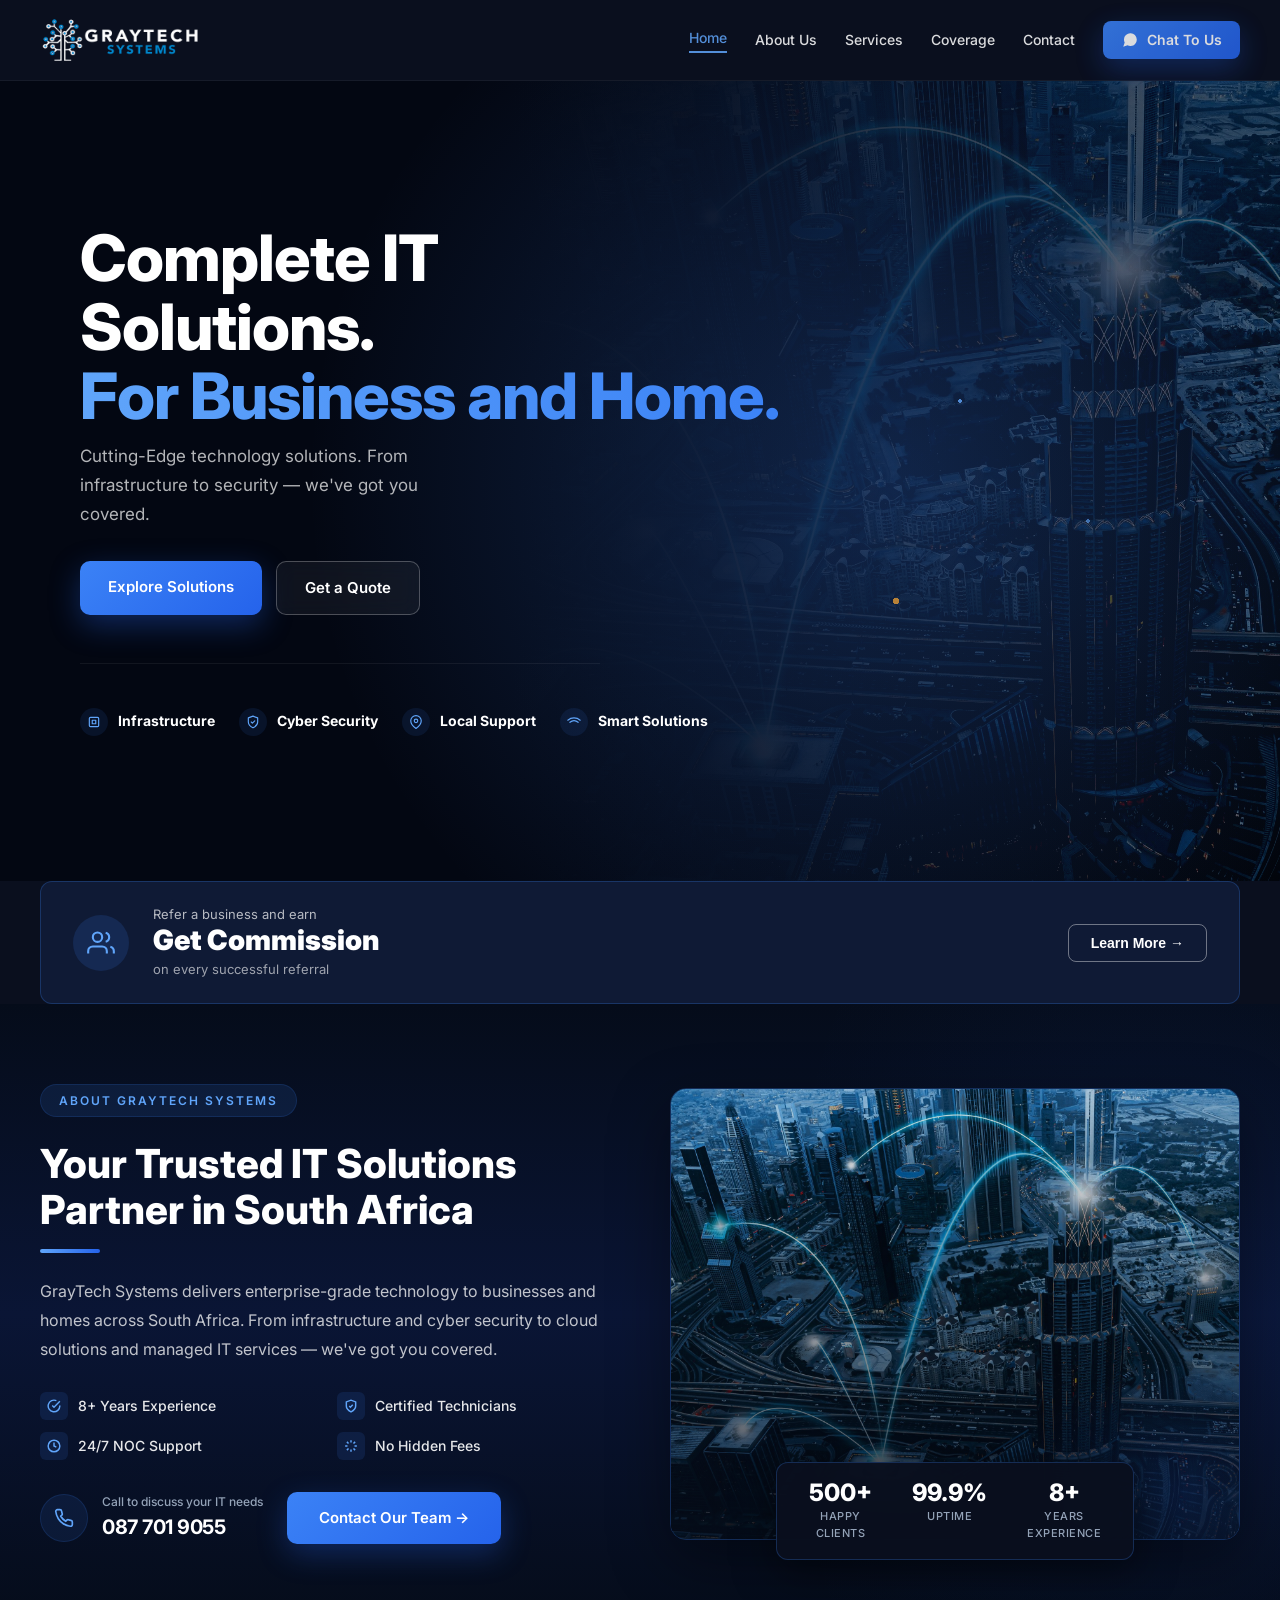
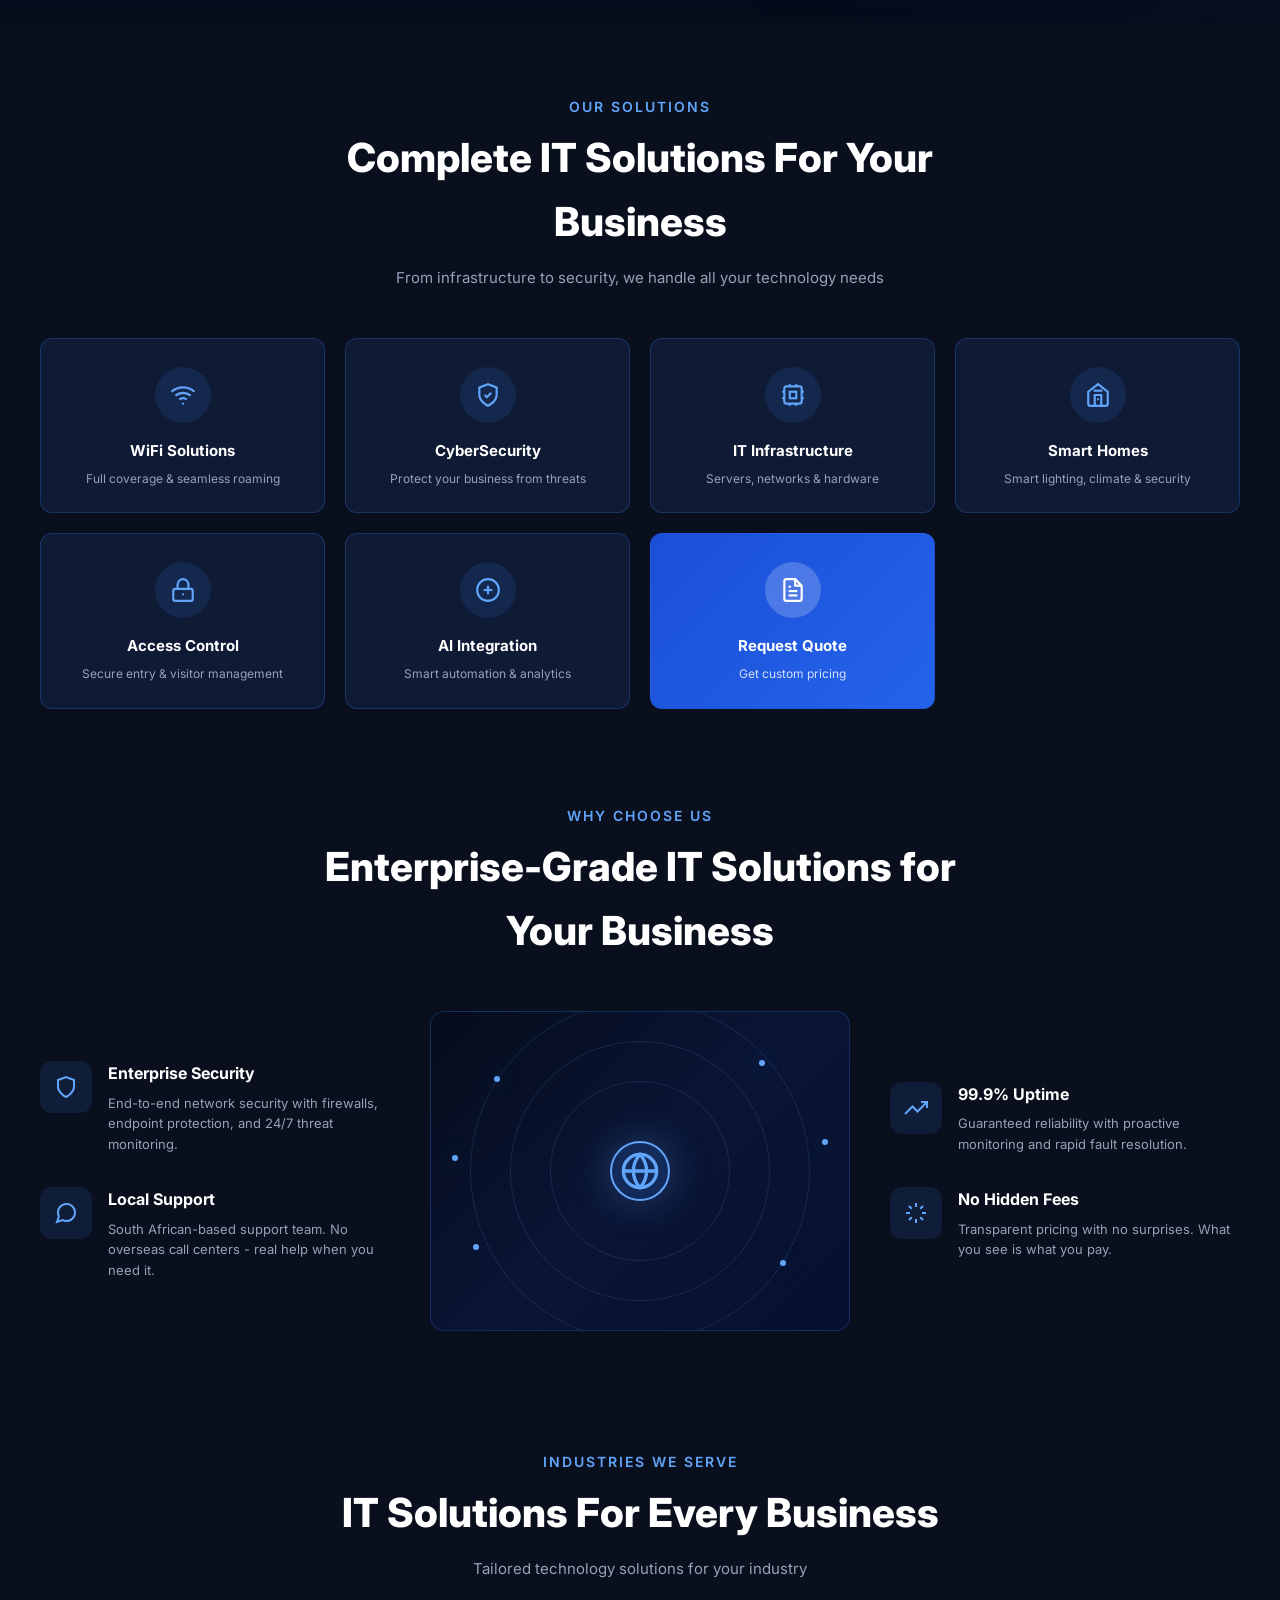
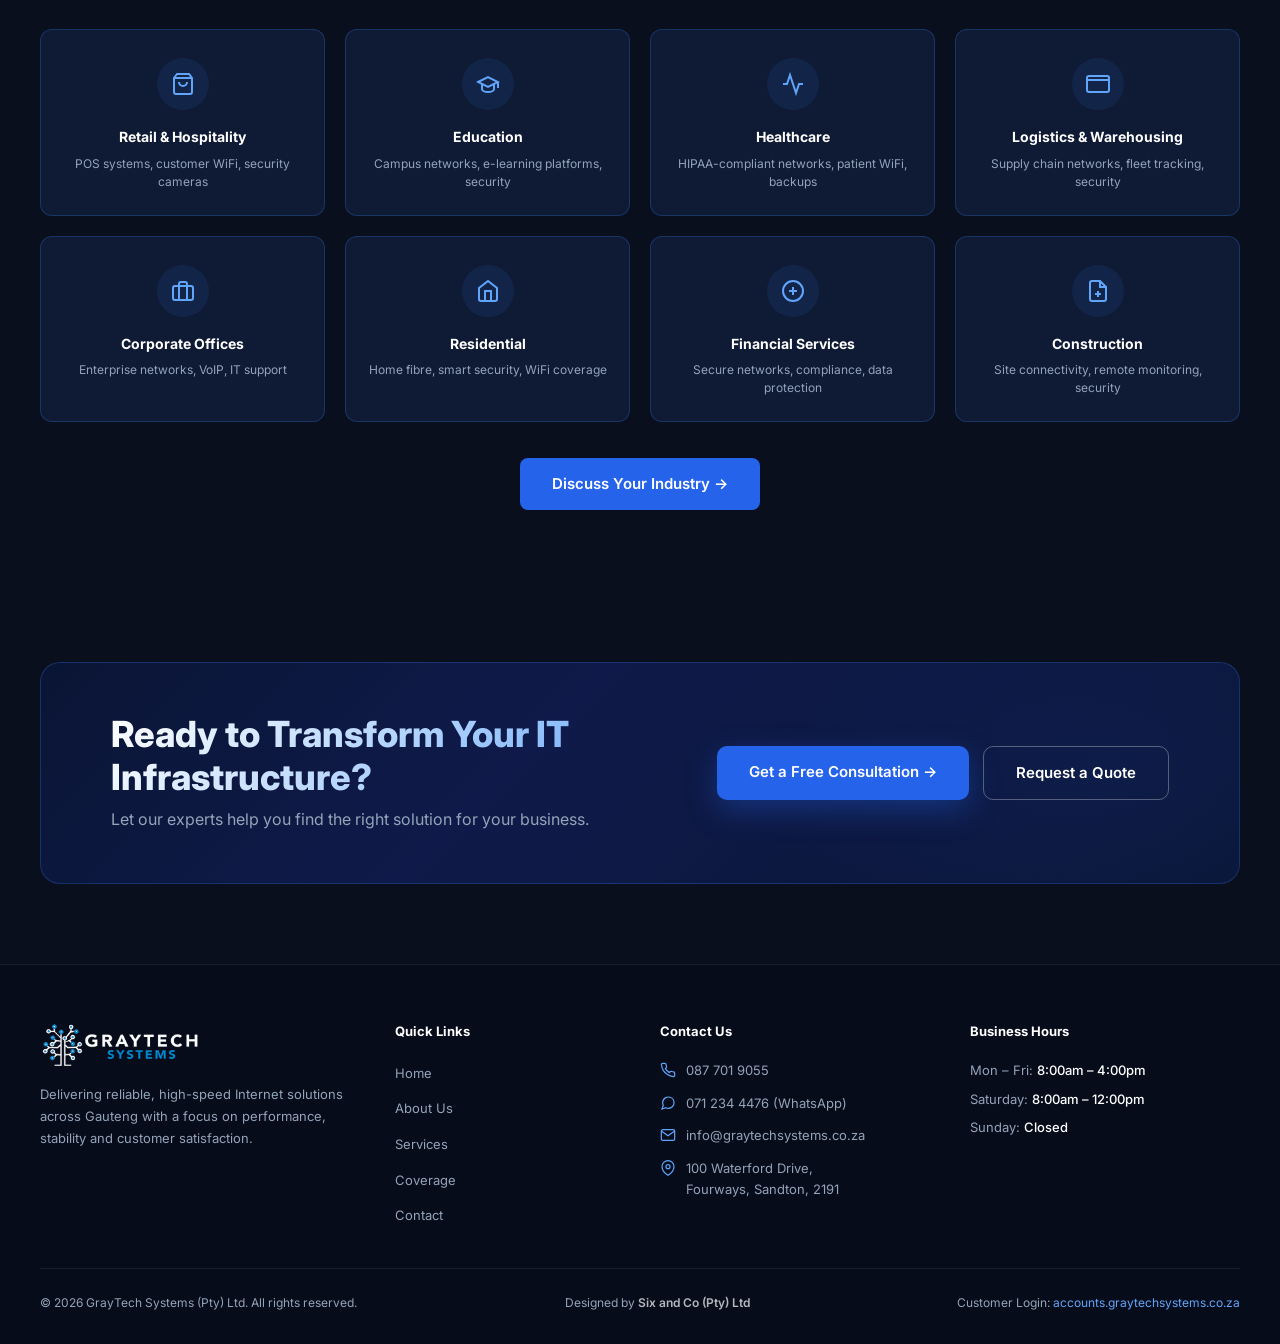
==== commit a443671a: "Add files via upload" ====
--- a/index.html
+++ b/index.html
@@ -656,8 +656,14 @@
       </div>
     </div>
 
-    <div class="footer-bottom">
+        <div class="footer-bottom">
       <span>© <span id="year"></span> GrayTech Systems (Pty) Ltd. All rights reserved.</span>
+      <span>
+        Designed by 
+        <a href="https://www.sixandco6.co.za" target="_blank" rel="noopener noreferrer" class="footer-design-credit">
+          <strong>Six and Co (Pty) Ltd</strong>
+        </a>
+      </span>
       <span>Customer Login: <a href="https://accounts.graytechsystems.co.za" style="color:var(--cyan)">accounts.graytechsystems.co.za</a></span>
     </div>
   </footer>
--- a/css/style.css
+++ b/css/style.css
@@ -133,6 +133,8 @@
   background: var(--white); 
   color: var(--navy); 
 }
+
+
 
 /* ============================================
    MOBILE MENU - WITH LOGO INSIDE
@@ -1396,23 +1398,46 @@
 /* ============================================
    NAV - WHATSAPP BUTTON
    ============================================ */
+
 .btn-whatsapp-nav {
   display: flex;
   align-items: center;
   gap: 8px;
-  background: #25d366;
+  background: linear-gradient(135deg, #3b82f6, #2563eb);
   color: var(--white);
+  border: none;
   padding: 8px 18px;
   border-radius: 8px;
   font-size: 14px;
   font-weight: 600;
-  transition: all 0.3s cubic-bezier(0.34, 1.56, 0.64, 1);
+  cursor: pointer;
+  transition: all 0.4s cubic-bezier(0.34, 1.56, 0.64, 1);
+  box-shadow: 0 10px 30px rgba(37, 99, 235, 0.35);
   text-decoration: none;
+  position: relative;
+  overflow: hidden;
+}
+
+.btn-whatsapp-nav::before {
+  content: '';
+  position: absolute;
+  inset: 0;
+  background: linear-gradient(135deg, rgba(255,255,255,0.2), transparent 60%);
+  opacity: 0;
+  transition: opacity 0.4s;
 }
 
 .btn-whatsapp-nav:hover {
-  transform: scale(1.05);
-  box-shadow: 0 8px 30px rgba(37, 211, 102, 0.4);
+  transform: translateY(-2px) scale(1.02);
+  box-shadow: 0 15px 40px rgba(37, 99, 235, 0.5);
+}
+
+.btn-whatsapp-nav:hover::before {
+  opacity: 1;
+}
+
+.btn-whatsapp-nav:active {
+  transform: translateY(0) scale(0.98);
 }
 
 .btn-whatsapp-nav svg {
@@ -2767,4 +2792,28 @@
 @media (min-width: 769px) and (max-width: 1024px) {
   .nav-links { gap: 20px; font-size: 13px; }
   .nav-links .btn-quote { padding: 6px 16px; font-size: 13px; }
+}
+
+/* ============================================
+   FOOTER - DESIGN CREDIT
+   ============================================ */
+.footer-design-credit {
+  font-size: 12px;
+  color: var(--gray);
+  transition: color 0.3s ease;
+  text-decoration: none;
+}
+
+.footer-design-credit:hover {
+  color: var(--cyan);
+}
+
+.footer-design-credit strong {
+  font-weight: 600;
+  color: rgba(255, 255, 255, 0.7);
+  transition: color 0.3s ease;
+}
+
+.footer-design-credit:hover strong {
+  color: var(--white);
 }
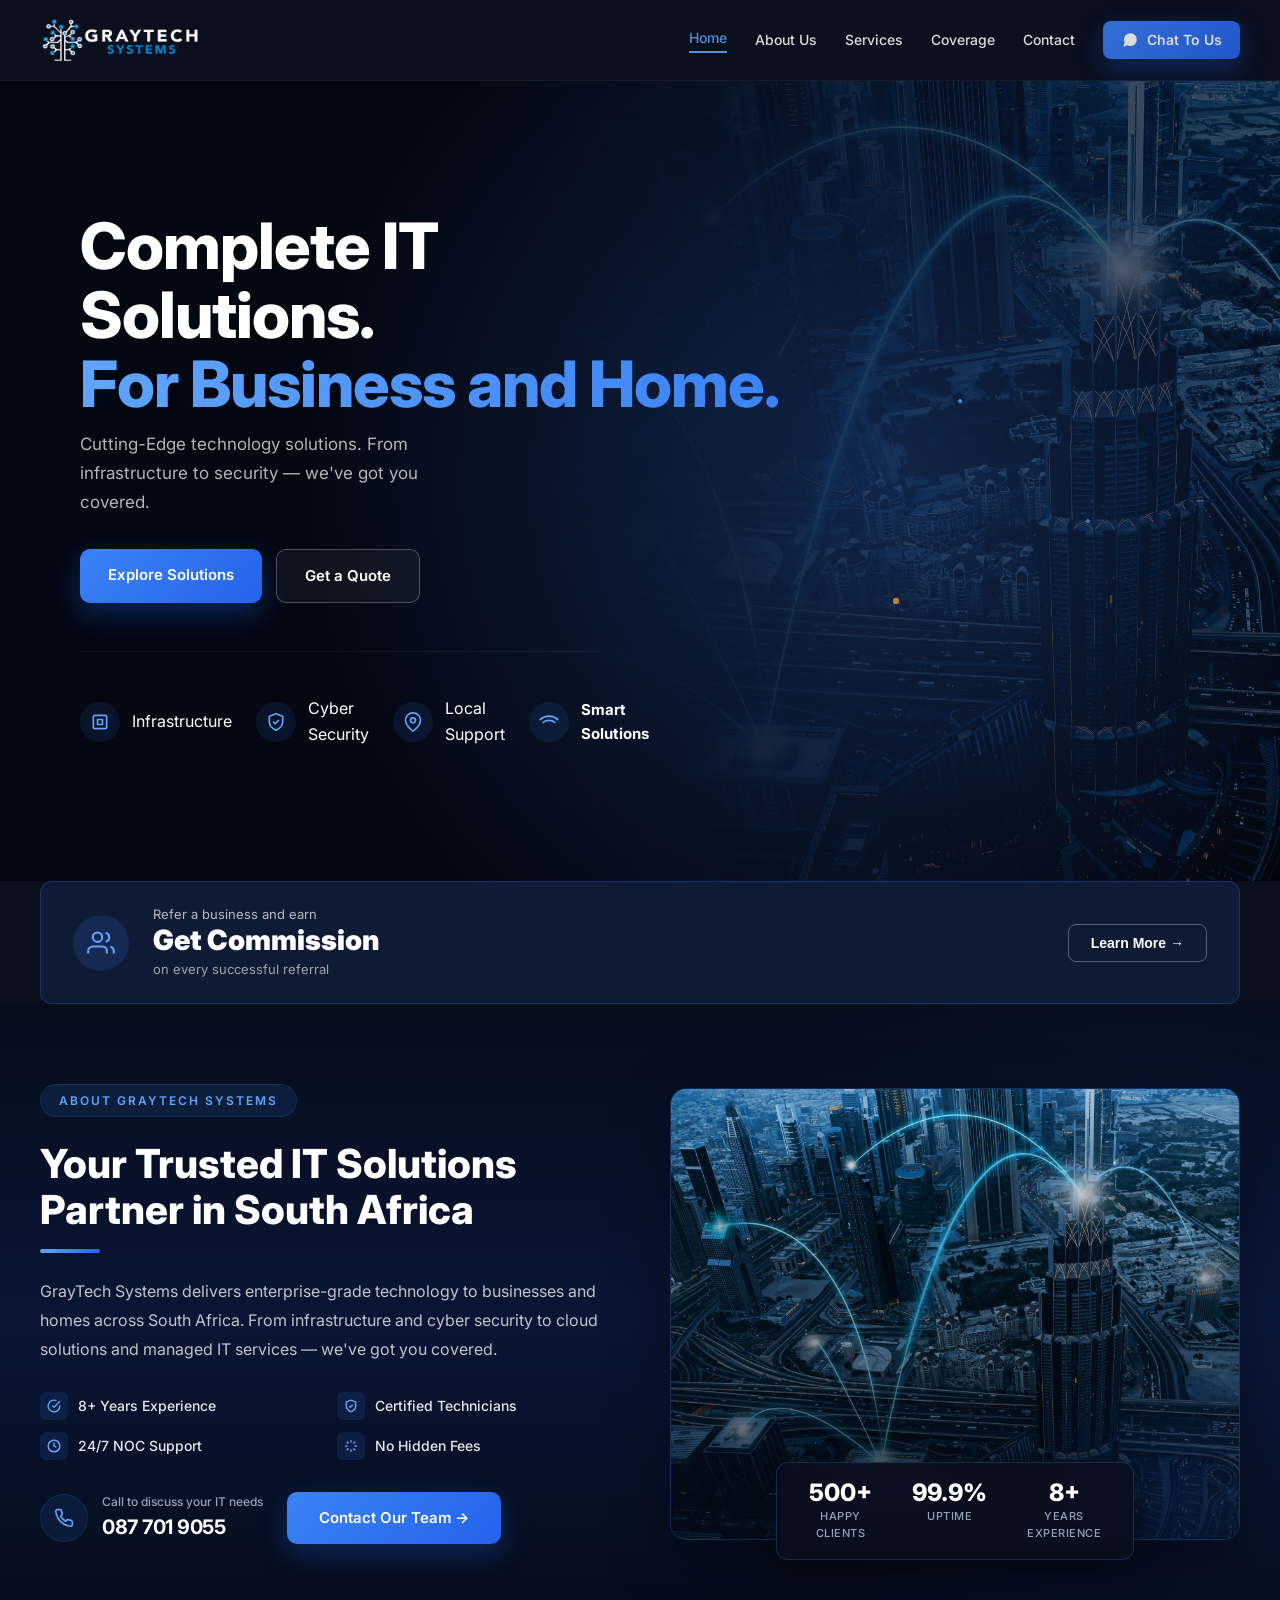
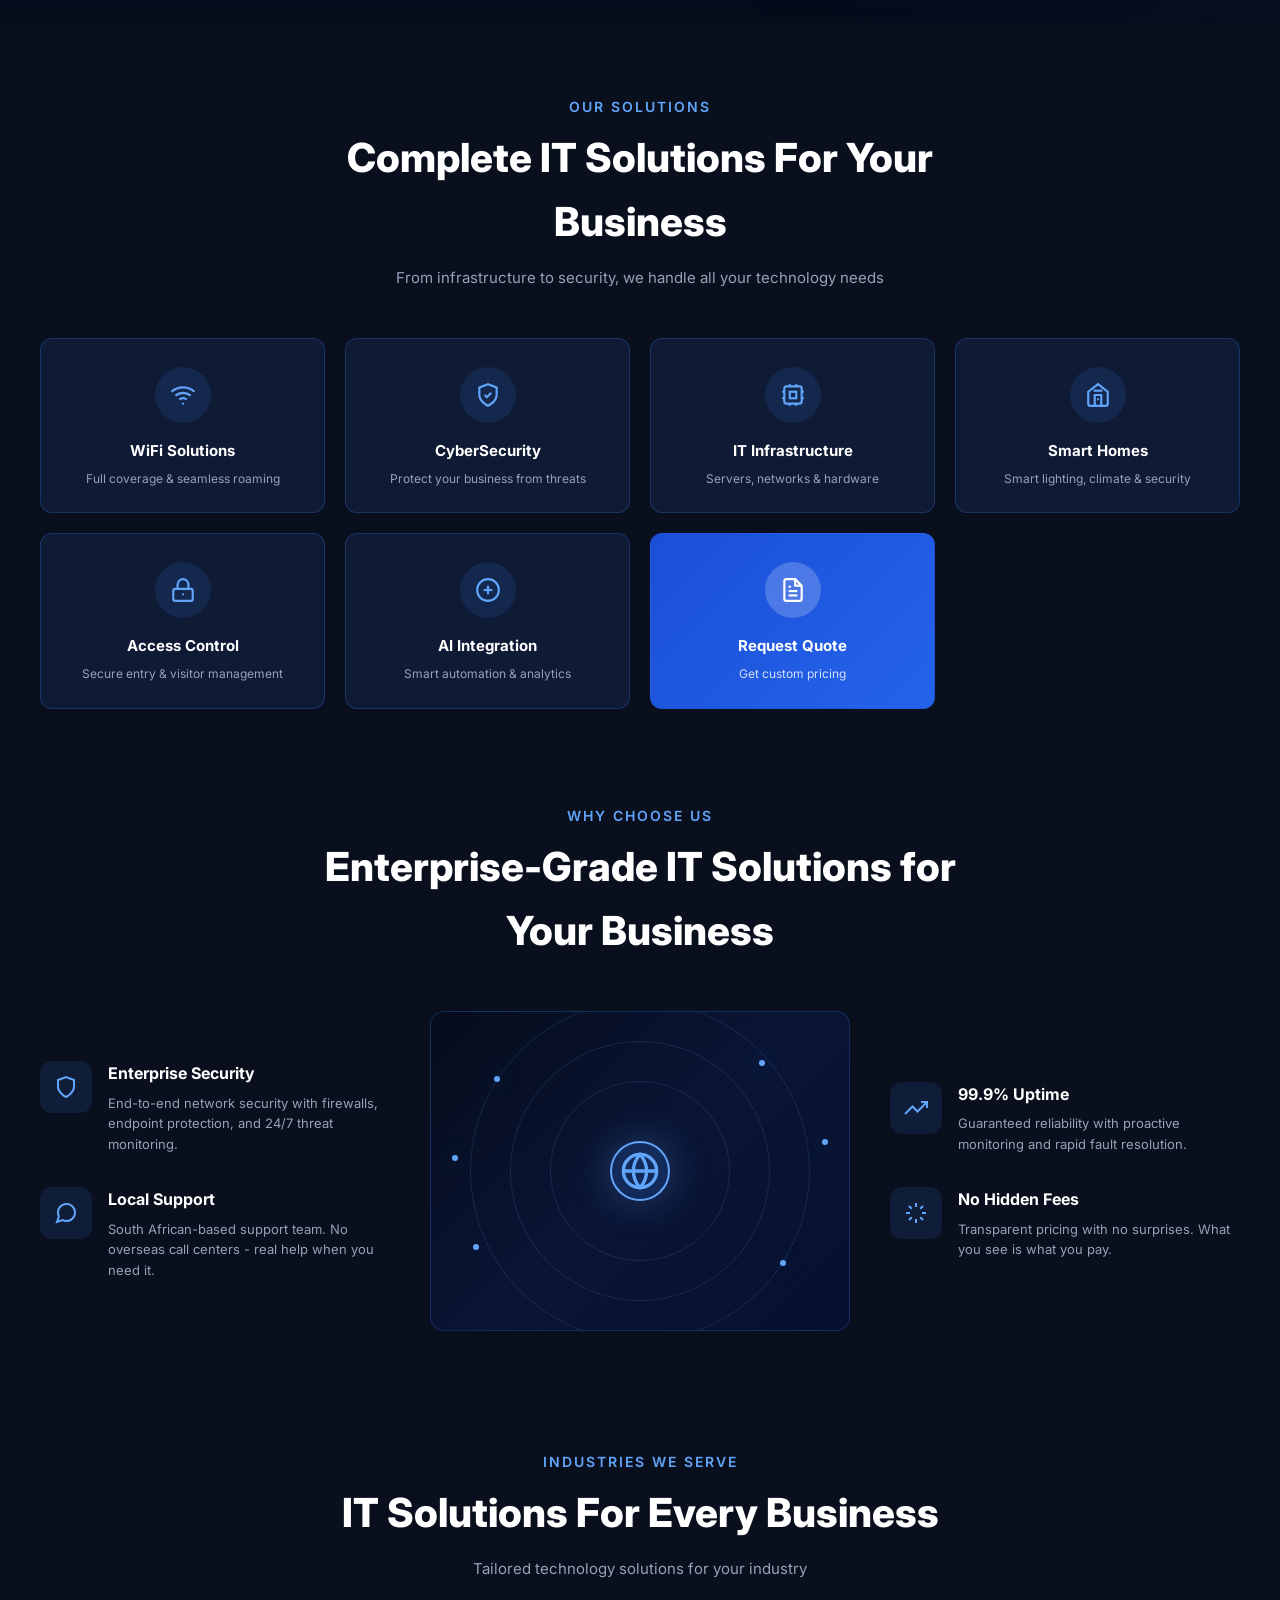
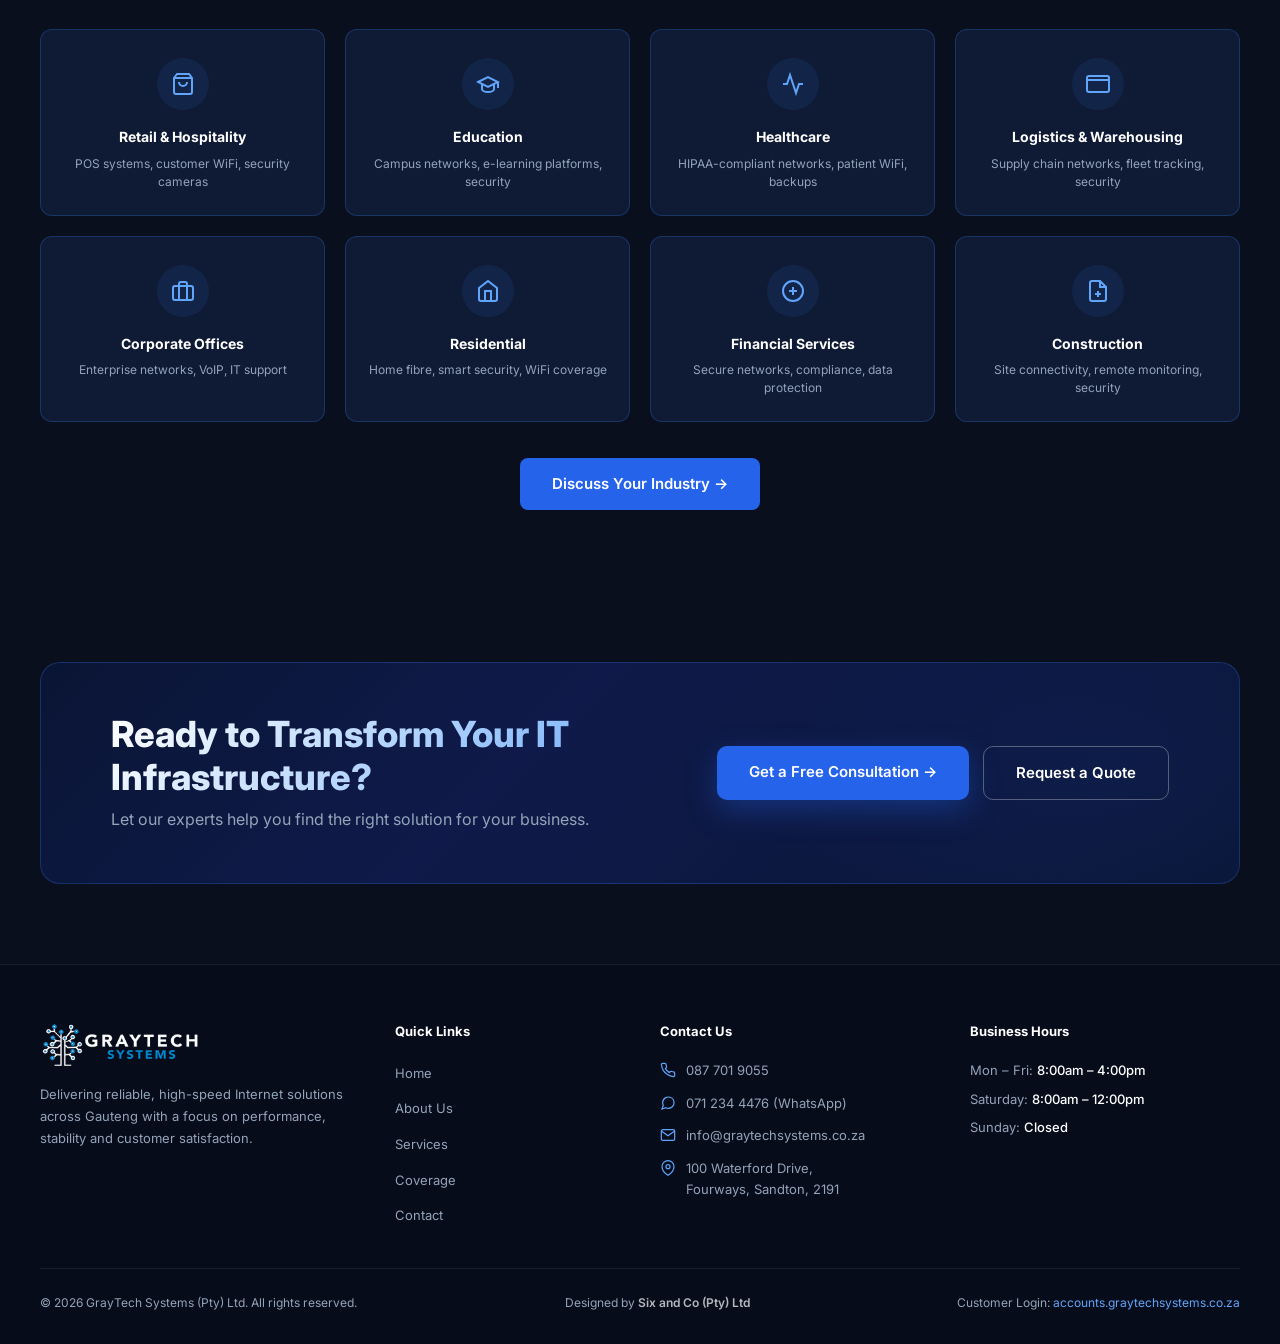
==== commit e4b30640: "Add files via upload" ====
--- a/index.html
+++ b/index.html
@@ -127,7 +127,7 @@
           <a href="#quote-modal" class="btn-outline modal-trigger">Get a Quote</a>
         </div>
 
-        <!-- Features - IT Company Focus -->
+        <!-- Features - IT Company Focus (Fixed for mobile) -->
         <div class="hero-features">
           <div class="hero-feature">
             <div class="hero-feature-icon">
@@ -136,7 +136,7 @@
                 <rect x="9" y="9" width="6" height="6"/>
               </svg>
             </div>
-            <h4>Infrastructure</h4>
+            <p>Infrastructure</p>
           </div>
           <div class="hero-feature">
             <div class="hero-feature-icon">
@@ -145,7 +145,7 @@
                 <path d="M9 12l2 2 4-4"/>
               </svg>
             </div>
-            <h4>Cyber Security</h4>
+            <p>Cyber Security</p>
           </div>
           <div class="hero-feature">
             <div class="hero-feature-icon">
@@ -154,7 +154,7 @@
                 <circle cx="12" cy="10" r="3"/>
               </svg>
             </div>
-            <h4>Local Support</h4>
+            <p>Local Support</p>
           </div>
           <div class="hero-feature">
             <div class="hero-feature-icon">
@@ -180,7 +180,79 @@
       <strong>Get Commission</strong>
       <span>on every successful referral</span>
     </div>
-    <button class="btn-learn">Learn More →</button>
+    <button class="btn-learn modal-trigger" data-modal="referral-modal">Learn More →</button>
+  </div>
+
+  <!-- ===== REFERRAL MODAL ===== -->
+  <div id="referral-modal" class="modal-overlay">
+    <div class="modal-container">
+      <button class="modal-close" aria-label="Close modal">&times;</button>
+      <div class="modal-header">
+        <span class="modal-badge">💰 Refer & Earn</span>
+        <h2>Refer a Business</h2>
+        <p>Fill in the details below and we'll get back to you with commission details.</p>
+      </div>
+      
+      <form id="referralForm" class="modal-form" novalidate>
+        <div class="form-row">
+          <div class="form-group">
+            <label for="referralName">Your Full Name <span class="required">*</span></label>
+            <input type="text" id="referralName" name="name" placeholder="John Doe" required />
+            <small class="error-message" id="referralNameError">Please enter your full name</small>
+          </div>
+          <div class="form-group">
+            <label for="referralEmail">Your Email <span class="required">*</span></label>
+            <input type="email" id="referralEmail" name="email" placeholder="john@example.com" required />
+            <small class="error-message" id="referralEmailError">Please enter a valid email</small>
+          </div>
+        </div>
+        
+        <div class="form-row">
+          <div class="form-group">
+            <label for="referralPhone">Your Phone <span class="required">*</span></label>
+            <input type="tel" id="referralPhone" name="phone" placeholder="082 123 4567" required />
+            <small class="error-message" id="referralPhoneError">Please enter a valid phone number</small>
+          </div>
+          <div class="form-group">
+            <label for="referralBusiness">Business Name <span class="required">*</span></label>
+            <input type="text" id="referralBusiness" name="business" placeholder="ABC Company" required />
+            <small class="error-message" id="referralBusinessError">Please enter the business name</small>
+          </div>
+        </div>
+        
+        <div class="form-group full-width">
+          <label for="referralMessage">Additional Notes</label>
+          <textarea id="referralMessage" name="message" rows="3" placeholder="Any additional information about the referral..."></textarea>
+        </div>
+        
+        <div class="form-group full-width">
+          <label class="checkbox-label">
+            <input type="checkbox" id="referralConsent" name="consent" required />
+            <span>I confirm I have permission to refer this business. <span class="required">*</span></span>
+          </label>
+          <small class="error-message" id="referralConsentError">Please confirm</small>
+        </div>
+        
+        <div id="referralFormStatus" class="form-status"></div>
+        
+        <button type="submit" class="submit-btn" id="referralSubmit">
+          <span>Submit Referral</span>
+          <svg viewBox="0 0 24 24" fill="none" stroke="currentColor" stroke-width="2.5">
+            <line x1="5" y1="12" x2="19" y2="12"/>
+            <polyline points="12 5 19 12 12 19"/>
+          </svg>
+        </button>
+        
+        <p class="form-security">🔒 Your information is secure and will only be used for this referral.</p>
+      </form>
+      
+      <div id="referralSuccess" class="form-success" style="display:none;">
+        <div class="success-icon">🎉</div>
+        <h3>Referral Submitted!</h3>
+        <p>Thank you for your referral! One of our team members will contact you within <strong>24 hours</strong> to discuss commission details.</p>
+        <button class="btn-home modal-close-success">← Back to Site</button>
+      </div>
+    </div>
   </div>
 
   <!-- ===== ABOUT SECTION ===== -->
@@ -656,7 +728,7 @@
       </div>
     </div>
 
-        <div class="footer-bottom">
+    <div class="footer-bottom">
       <span>© <span id="year"></span> GrayTech Systems (Pty) Ltd. All rights reserved.</span>
       <span>
         Designed by 
@@ -672,22 +744,6 @@
   <script src="js/main.js"></script>
   <script>
     document.getElementById("year").textContent = new Date().getFullYear();
-    
-    // Mobile menu
-    const hamburger = document.querySelector('.hamburger');
-    const navLinks = document.querySelector('.nav-links');
-    
-    hamburger.addEventListener('click', function() {
-      this.classList.toggle('active');
-      navLinks.classList.toggle('mobile-open');
-    });
-    
-    navLinks.querySelectorAll('a, .mobile-logo').forEach(link => {
-      link.addEventListener('click', () => {
-        hamburger.classList.remove('active');
-        navLinks.classList.remove('mobile-open');
-      });
-    });
   </script>
 </body>
 </html>
--- a/css/style.css
+++ b/css/style.css
@@ -434,7 +434,7 @@
 }
 
 /* ============================================
-   HERO FEATURES - IT Company Focus
+   HERO FEATURES - FIXED FOR MOBILE (2 rows, bigger icons)
    ============================================ */
 .hero-features {
   display: grid;
@@ -448,7 +448,7 @@
 .hero-feature {
   display: flex;
   align-items: center;
-  gap: 10px;
+  gap: 12px;
   text-align: left;
   padding: 4px 0;
   transition: transform 0.3s ease;
@@ -459,15 +459,14 @@
 }
 
 .hero-feature-icon {
-  width: 28px;
-  height: 28px;
+  width: 40px;
+  height: 40px;
   background: rgba(59, 130, 246, 0.1);
   border-radius: 50%;
   display: flex;
   align-items: center;
   justify-content: center;
   flex-shrink: 0;
-  margin-bottom: 0;
   transition: background 0.3s ease;
 }
 
@@ -476,32 +475,21 @@
 }
 
 .hero-feature-icon svg {
-  width: 14px;
-  height: 14px;
+  width: 20px;
+  height: 20px;
   stroke: var(--cyan);
   fill: none;
   stroke-width: 2;
 }
 
 .hero-feature h4 {
-  font-size: 14px;
+  font-size: 15px;
   font-weight: 700;
   color: var(--white);
   margin: 0;
-  white-space: nowrap;
-}
-
-.hero-feature p {
-  font-size: 12px;
-  color: rgba(255, 255, 255, 0.6);
-  line-height: 1.5;
-  max-width: 200px;
-  margin: 0;
-}
-
-/* ============================================
-   HERO - RESPONSIVE
-   ============================================ */
+}
+
+/* Desktop tablet */
 @media (max-width: 1024px) {
   .hero {
     min-height: 600px;
@@ -526,6 +514,7 @@
   }
 }
 
+/* Mobile - 2 rows, bigger icons */
 @media (max-width: 768px) {
   .hero {
     min-height: 580px;
@@ -579,32 +568,38 @@
     justify-content: center;
   }
 
+  /* HERO FEATURES - 2 ROWS, BIGGER ICONS */
   .hero-features {
     grid-template-columns: 1fr 1fr;
     gap: 16px;
     margin-top: 32px;
     padding-top: 28px;
-    text-align: center;
   }
 
   .hero-feature {
     justify-content: center;
+    text-align: center;
+    flex-direction: column;
     gap: 8px;
+    padding: 14px 10px;
+    background: rgba(255, 255, 255, 0.03);
+    border-radius: 10px;
+    border: 1px solid rgba(255, 255, 255, 0.05);
   }
 
   .hero-feature-icon {
-    width: 24px;
-    height: 24px;
+    width: 52px;
+    height: 52px;
   }
 
   .hero-feature-icon svg {
-    width: 12px;
-    height: 12px;
+    width: 26px;
+    height: 26px;
   }
 
   .hero-feature h4 {
+    font-size: 14px;
     white-space: normal;
-    font-size: 13px;
   }
 
   .btn-primary,
@@ -614,6 +609,7 @@
   }
 }
 
+/* Small mobile */
 @media (max-width: 480px) {
   .hero {
     min-height: 500px;
@@ -643,34 +639,31 @@
   }
 
   .hero-features {
-    grid-template-columns: 1fr;
+    grid-template-columns: 1fr 1fr;
     gap: 12px;
-    text-align: center;
   }
 
   .hero-feature {
-    justify-content: center;
-    gap: 8px;
+    padding: 10px 8px;
   }
 
   .hero-feature-icon {
+    width: 44px;
+    height: 44px;
+  }
+
+  .hero-feature-icon svg {
     width: 22px;
     height: 22px;
   }
 
-  .hero-feature-icon svg {
-    width: 11px;
-    height: 11px;
-  }
-
   .hero-feature h4 {
-    font-size: 13px;
-    white-space: normal;
+    font-size: 12px;
   }
 }
 
 /* ============================================
-   REFERRAL BANNER
+   REFERRAL BANNER - FIXED
    ============================================ */
 .referral {
   background: var(--card);
@@ -681,6 +674,7 @@
   display: flex;
   align-items: center;
   gap: 24px;
+  flex-wrap: wrap;
 }
 
 .referral-icon {
@@ -704,11 +698,13 @@
 
 .referral-text { 
   flex: 1; 
+  min-width: 180px;
 }
 
 .referral-text p { 
   font-size: 13px; 
   color: rgba(255,255,255,.7); 
+  margin: 0;
 }
 
 .referral-text strong { 
@@ -727,7 +723,7 @@
 .btn-learn {
   white-space: nowrap;
   background: transparent;
-  border: 1.5px solid rgba(255,255,255,.4);
+  border: 1.5px solid rgba(255,255,255,.3);
   color: var(--white);
   padding: 10px 22px;
   border-radius: 8px;
@@ -737,12 +733,87 @@
   display: flex; 
   align-items: center; 
   gap: 6px;
-  margin-left: auto;
-  transition: background .2s;
+  transition: all 0.3s ease;
+  flex-shrink: 0;
+  text-decoration: none;
 }
 
 .btn-learn:hover { 
-  background: rgba(255,255,255,.08); 
+  background: rgba(255,255,255,.08);
+  border-color: var(--white);
+  transform: translateY(-2px);
+}
+
+/* Mobile Responsive - Referral Banner */
+@media (max-width: 768px) {
+  .referral {
+    margin: 0 20px;
+    padding: 20px 24px;
+    flex-wrap: wrap;
+    justify-content: center;
+    text-align: center;
+    gap: 16px;
+  }
+
+  .referral-icon {
+    width: 48px;
+    height: 48px;
+  }
+
+  .referral-icon svg {
+    width: 24px;
+    height: 24px;
+  }
+
+  .referral-text {
+    flex: 1 1 100%;
+    text-align: center;
+  }
+
+  .referral-text strong {
+    font-size: 24px;
+  }
+
+  .referral-text span {
+    font-size: 12px;
+  }
+
+  .btn-learn {
+    white-space: normal;
+    justify-content: center;
+    padding: 12px 28px;
+    font-size: 14px;
+    width: 100%;
+    max-width: 220px;
+  }
+}
+
+@media (max-width: 480px) {
+  .referral {
+    margin: 0 16px;
+    padding: 16px 20px;
+    gap: 12px;
+  }
+
+  .referral-icon {
+    width: 40px;
+    height: 40px;
+  }
+
+  .referral-icon svg {
+    width: 20px;
+    height: 20px;
+  }
+
+  .referral-text strong {
+    font-size: 20px;
+  }
+
+  .btn-learn {
+    font-size: 13px;
+    padding: 10px 20px;
+    max-width: 180px;
+  }
 }
 
 /* ============================================
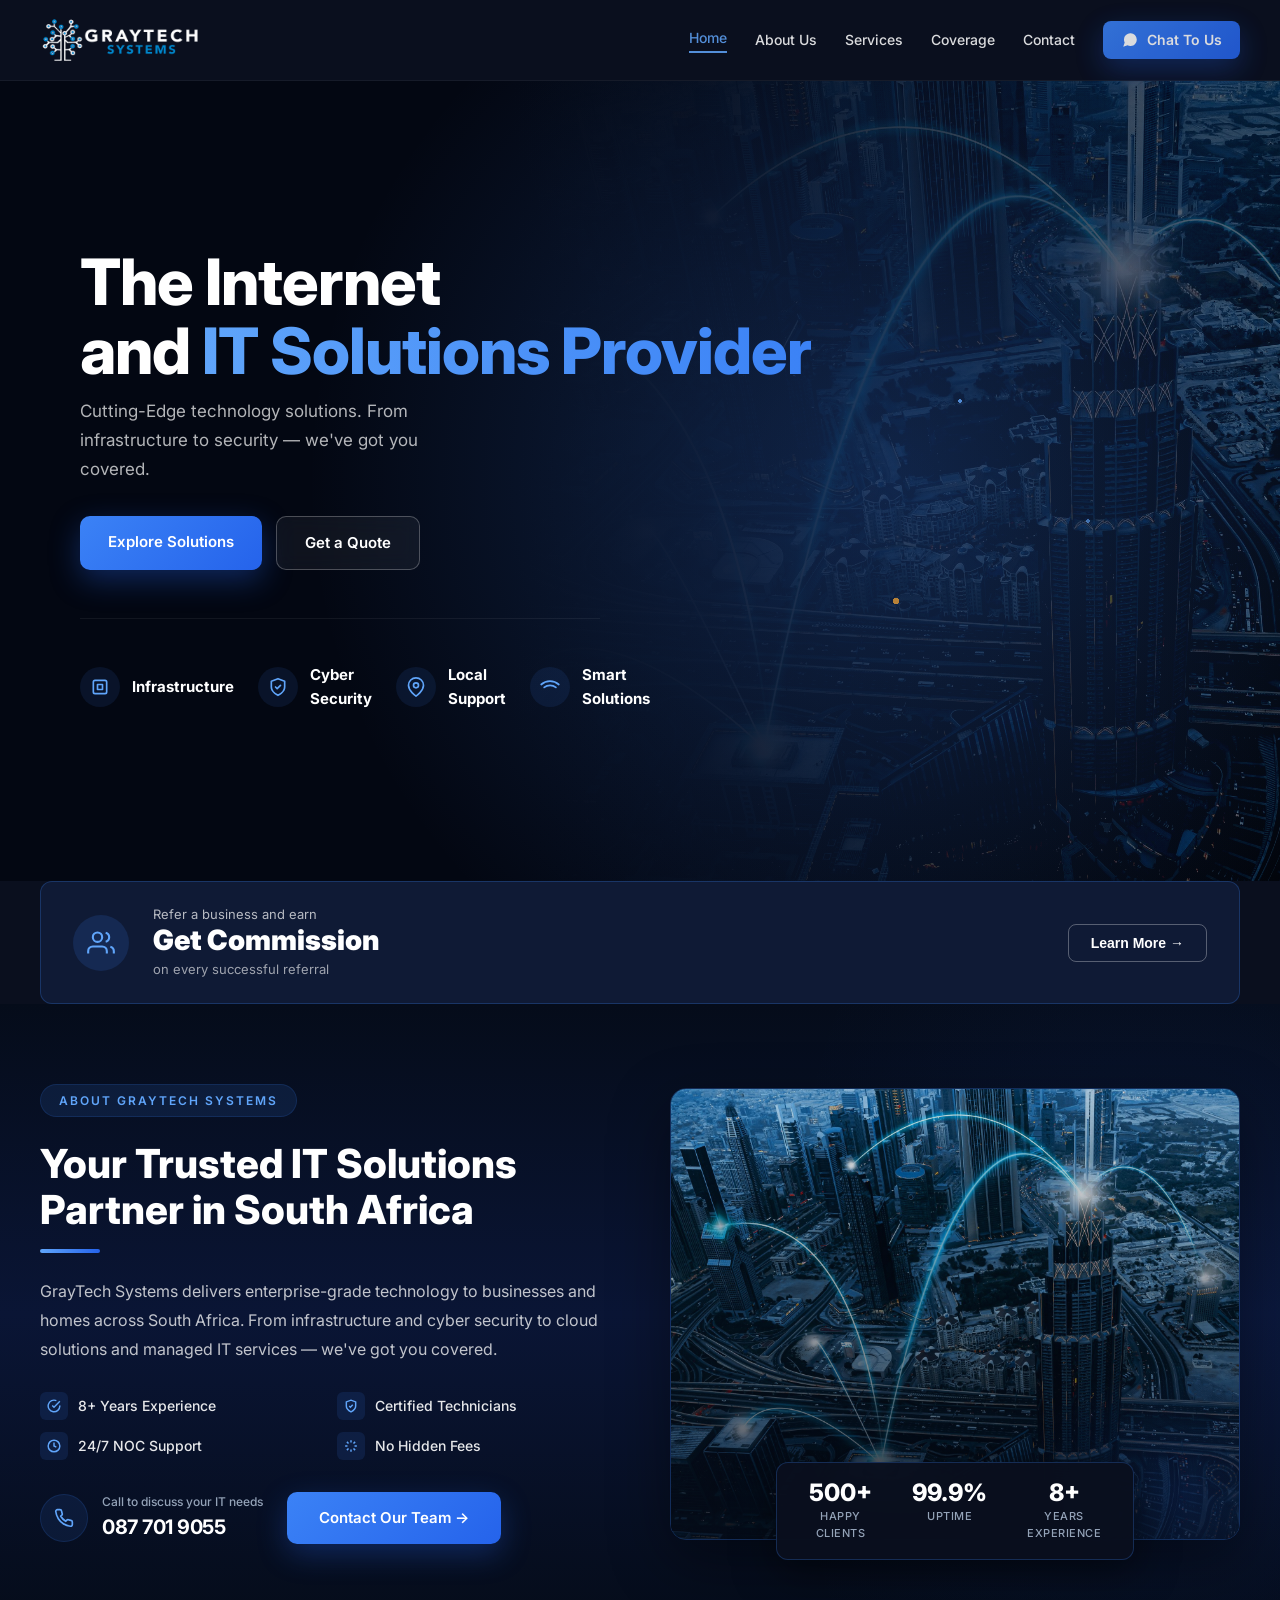
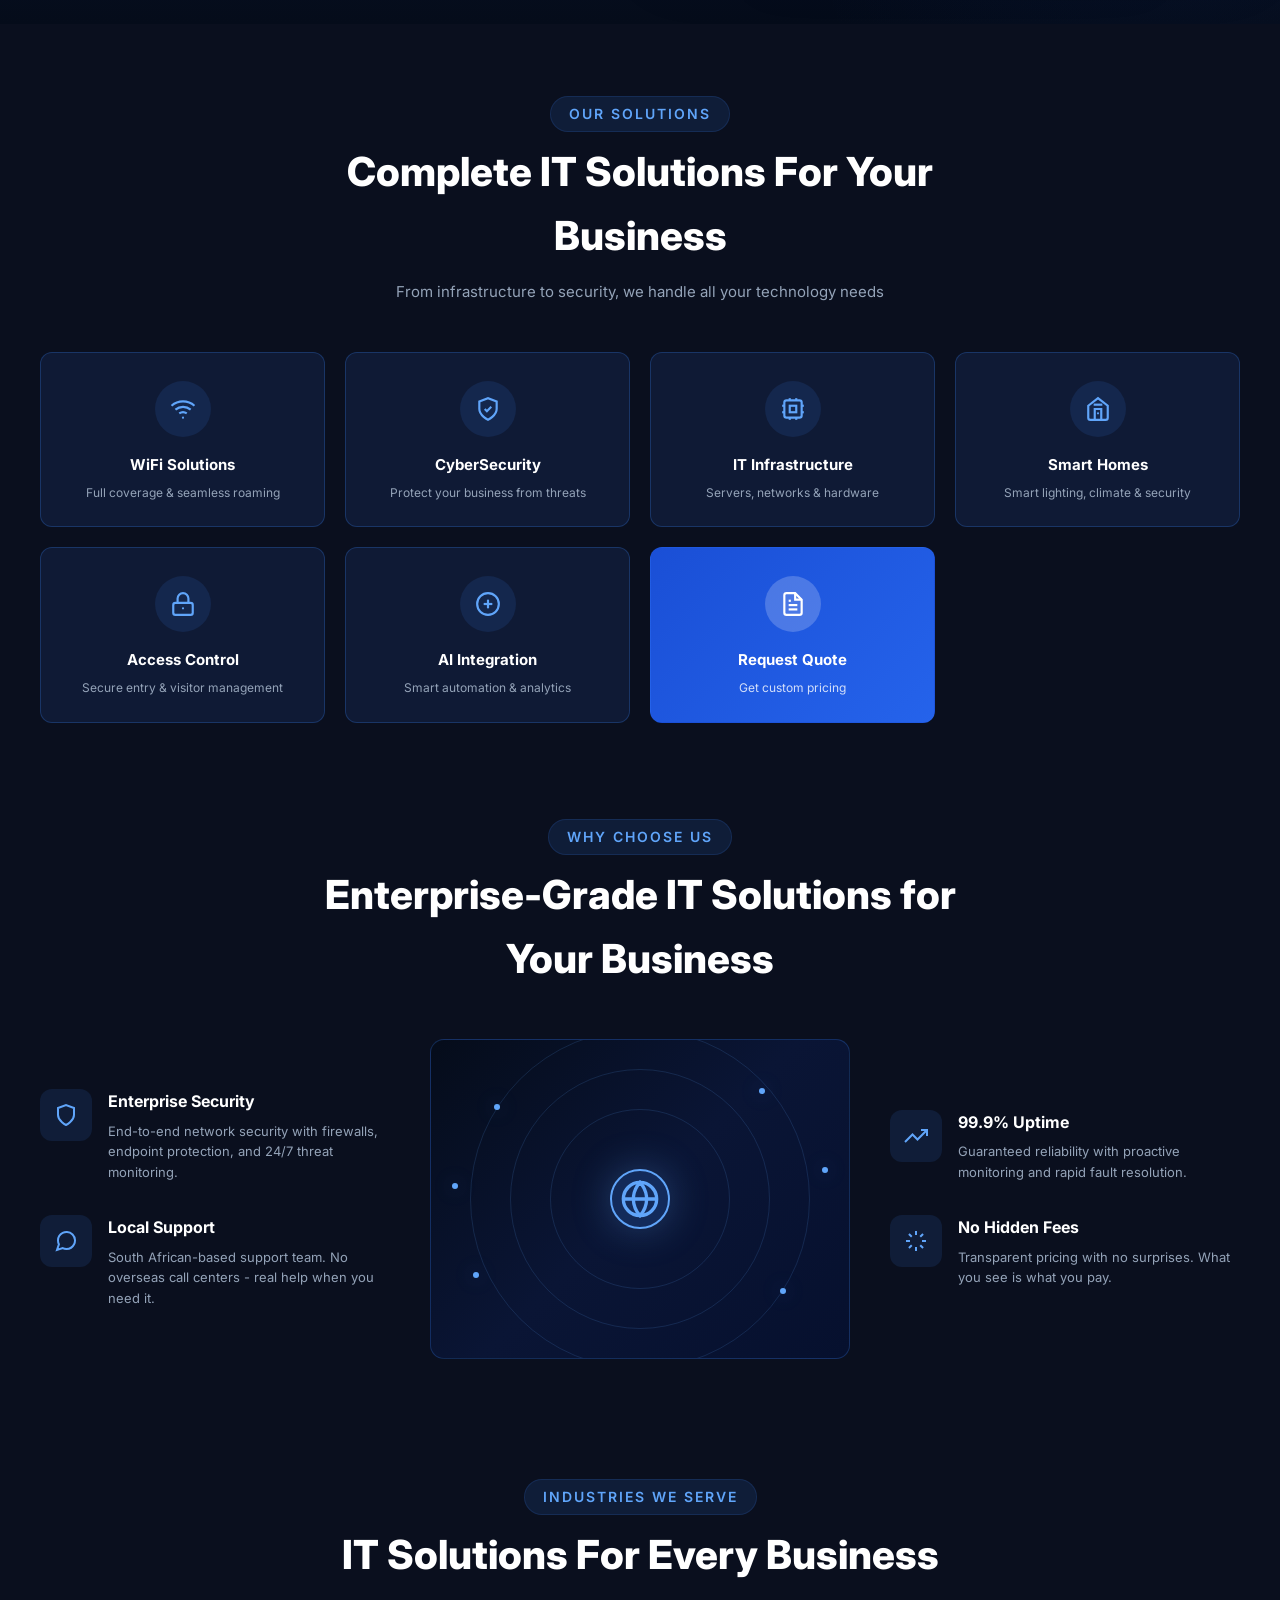
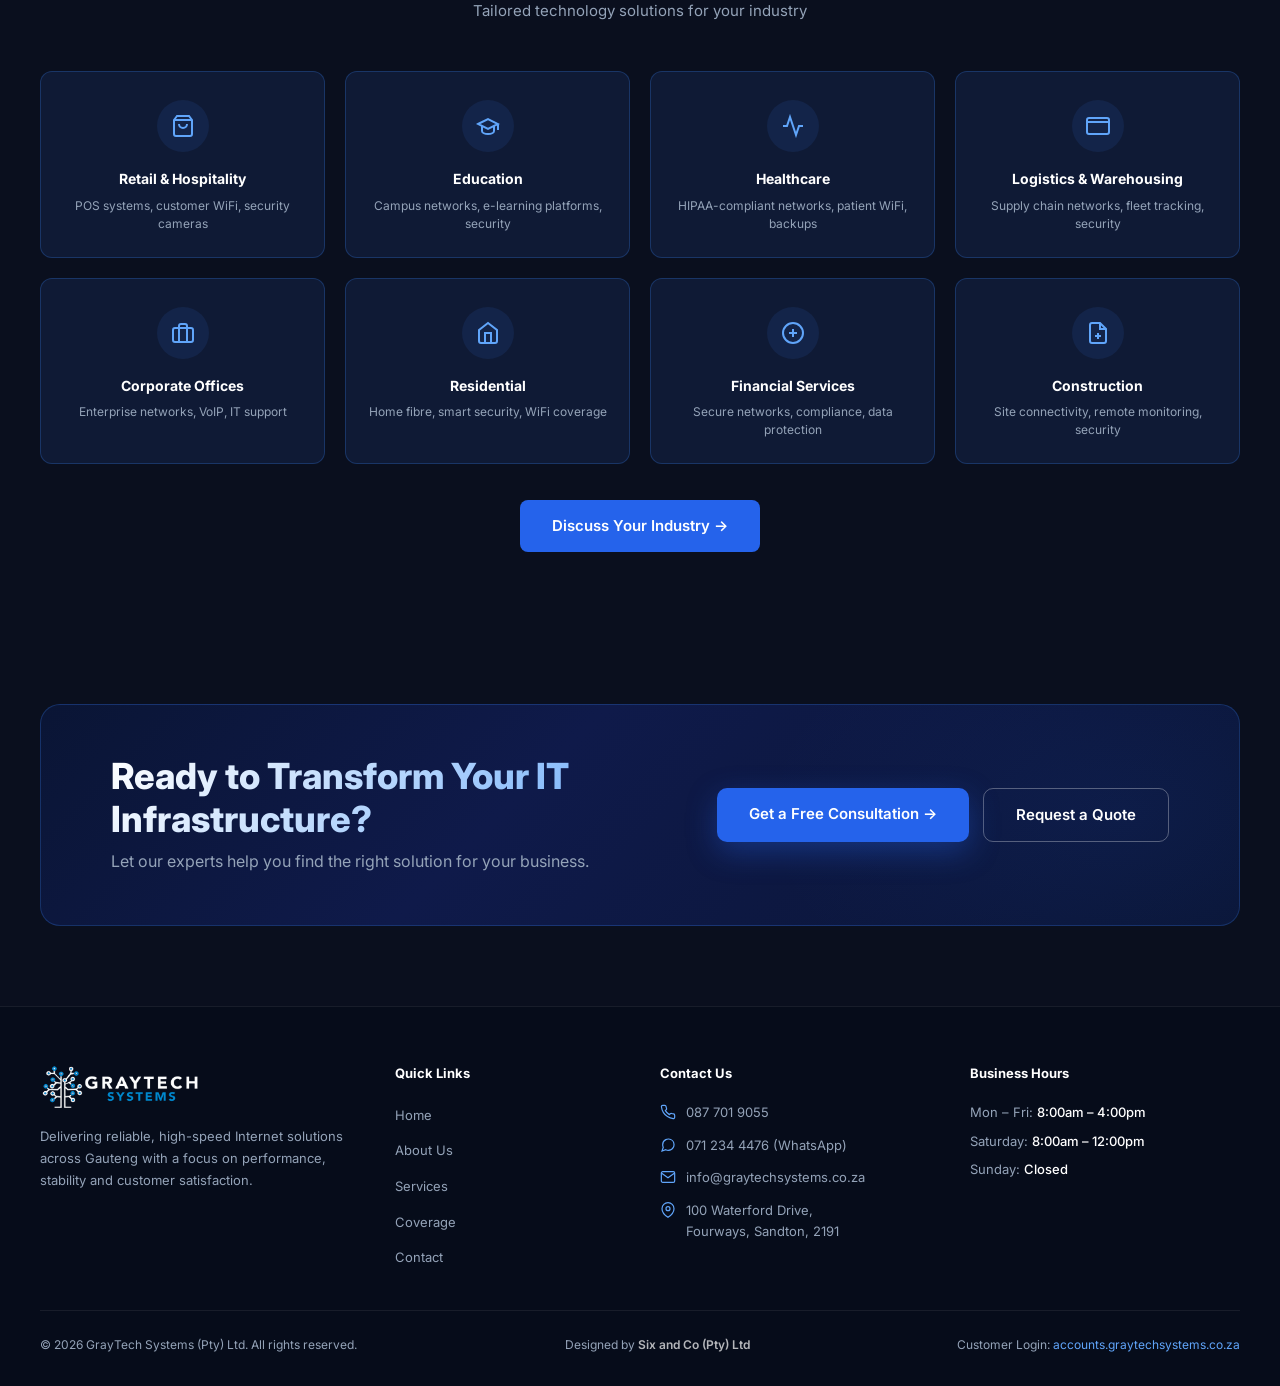
==== commit 2b164959: "Add files via upload" ====
--- a/index.html
+++ b/index.html
@@ -120,7 +120,7 @@
     </div>
     <div class="hero-container">
       <div class="hero-content">
-        <h1>Complete IT Solutions. <span class="blue">For Business and Home.</span></h1>
+        <h1>The Internet and<span class="blue"> IT Solutions Provider</span></h1>
         <p class="hero-sub">Cutting-Edge technology solutions. From infrastructure to security — we've got you covered.</p>
         <div class="hero-btns">
           <a href="coverage.html" class="btn-primary">Explore Solutions</a>
@@ -136,7 +136,7 @@
                 <rect x="9" y="9" width="6" height="6"/>
               </svg>
             </div>
-            <p>Infrastructure</p>
+            <h4>Infrastructure</h4>
           </div>
           <div class="hero-feature">
             <div class="hero-feature-icon">
@@ -145,7 +145,7 @@
                 <path d="M9 12l2 2 4-4"/>
               </svg>
             </div>
-            <p>Cyber Security</p>
+            <h4>Cyber Security</h4>
           </div>
           <div class="hero-feature">
             <div class="hero-feature-icon">
@@ -154,7 +154,7 @@
                 <circle cx="12" cy="10" r="3"/>
               </svg>
             </div>
-            <p>Local Support</p>
+            <h4>Local Support</h4>
           </div>
           <div class="hero-feature">
             <div class="hero-feature-icon">
@@ -333,7 +333,7 @@
   <!-- ===== SERVICES SECTION ===== -->
   <section class="services-section">
     <div class="section-header">
-      <h5>Our Solutions</h5>
+      <h5 class="about-badge">Our Solutions</h5>
       <h2>Complete IT Solutions For Your Business</h2>
       <p>From infrastructure to security, we handle all your technology needs</p>
     </div>
@@ -406,7 +406,7 @@
   <!-- ===== WHY CHOOSE SECTION - UPGRADED ===== -->
   <section class="why-choose-section">
     <div class="section-header">
-      <h5>Why Choose Us</h5>
+      <h5 class="about-badge">Why Choose Us</h5>
       <h2>Enterprise-Grade IT Solutions for Your Business</h2>
     </div>
 
@@ -482,7 +482,7 @@
   <!-- ===== INDUSTRIES SECTION ===== -->
   <section class="industries-section">
     <div class="section-header">
-      <h5>Industries We Serve</h5>
+      <h5 class="about-badge">Industries We Serve</h5>
       <h2>IT Solutions For Every Business</h2>
       <p>Tailored technology solutions for your industry</p>
     </div>
--- a/css/style.css
+++ b/css/style.css
@@ -2887,4 +2887,462 @@
 
 .footer-design-credit:hover strong {
   color: var(--white);
+}
+
+/* ============================================
+   EXTRA LARGE SCREENS (100+ inch monitors)
+   ============================================ */
+
+/* For screens 1800px and larger (100+ inch monitors) */
+@media (min-width: 1800px) {
+  /* Increase base font size for better readability on large screens */
+  body {
+    font-size: 18px;
+  }
+
+  /* Navigation - More spacing */
+  nav {
+    padding: 20px 60px;
+  }
+
+  .logo-image {
+    height: 56px;
+  }
+
+  .nav-links {
+    gap: 40px;
+    font-size: 16px;
+  }
+
+  .btn-whatsapp-nav {
+    padding: 10px 24px;
+    font-size: 16px;
+  }
+
+  /* Hero Section - Full screen experience */
+  .hero {
+    min-height: 850px;
+    max-height: 1000px;
+  }
+
+  .hero-container {
+    max-width: 1400px;
+    padding: 0 60px;
+  }
+
+  .hero-content {
+    max-width: 650px;
+  }
+
+  .hero h1 {
+    font-size: clamp(56px, 5.5vw, 80px);
+  }
+
+  .hero-sub {
+    font-size: 20px;
+    max-width: 480px;
+  }
+
+  .hero-features {
+    gap: 32px;
+    margin-top: 60px;
+    padding-top: 48px;
+  }
+
+  .hero-feature-icon {
+    width: 48px;
+    height: 48px;
+  }
+
+  .hero-feature-icon svg {
+    width: 24px;
+    height: 24px;
+  }
+
+  .hero-feature h4 {
+    font-size: 17px;
+  }
+
+  .btn-primary,
+  .btn-outline {
+    padding: 16px 36px;
+    font-size: 17px;
+  }
+
+  /* Hero Image - Larger */
+  .hero-image {
+    width: 58%;
+  }
+
+  /* Referral Banner */
+  .referral {
+    margin: 0 60px;
+    padding: 28px 40px;
+    gap: 32px;
+  }
+
+  .referral-icon {
+    width: 64px;
+    height: 64px;
+  }
+
+  .referral-icon svg {
+    width: 32px;
+    height: 32px;
+  }
+
+  .referral-text strong {
+    font-size: 32px;
+  }
+
+  .btn-learn {
+    padding: 12px 28px;
+    font-size: 16px;
+  }
+
+  /* About Section */
+  .about-section {
+    padding: 100px 60px;
+  }
+
+  .about-container {
+    max-width: 1400px;
+  }
+
+  .about-grid {
+    gap: 80px;
+  }
+
+  .about-content h2 {
+    font-size: clamp(36px, 3.2vw, 48px);
+  }
+
+  .about-description {
+    font-size: 18px;
+  }
+
+  .about-image-wrapper img {
+    height: 520px;
+  }
+
+  .about-stats {
+    padding: 20px 48px;
+    gap: 60px;
+  }
+
+  .about-stat-number {
+    font-size: 28px;
+  }
+
+  .about-btn {
+    padding: 16px 40px;
+    font-size: 17px;
+  }
+
+  /* Services Grid - 4 columns with more spacing */
+  .services-section {
+    padding: 80px 60px 60px;
+  }
+
+  .services-grid {
+    max-width: 1400px;
+    gap: 28px;
+  }
+
+  .service-card {
+    padding: 32px 24px 28px;
+  }
+
+  .service-icon {
+    width: 64px;
+    height: 64px;
+  }
+
+  .service-icon svg {
+    width: 30px;
+    height: 30px;
+  }
+
+  .service-card h4 {
+    font-size: 17px;
+  }
+
+  .service-card p {
+    font-size: 14px;
+  }
+
+  /* Why Choose Section */
+  .why-choose-section {
+    padding: 60px 60px 80px;
+  }
+
+  .why-choose-grid {
+    max-width: 1400px;
+    gap: 60px;
+  }
+
+  .why-icon {
+    width: 60px;
+    height: 60px;
+  }
+
+  .why-icon svg {
+    width: 28px;
+    height: 28px;
+  }
+
+  .why-card h4 {
+    font-size: 18px;
+  }
+
+  .why-card p {
+    font-size: 15px;
+  }
+
+  .why-image-placeholder {
+    height: 380px;
+  }
+
+  /* Industries Section */
+  .industries-section {
+    padding: 60px 60px 80px;
+  }
+
+  .industries-grid {
+    max-width: 1400px;
+    gap: 28px;
+  }
+
+  .industry-card {
+    padding: 32px 24px 28px;
+  }
+
+  .industry-icon {
+    width: 60px;
+    height: 60px;
+  }
+
+  .industry-icon svg {
+    width: 28px;
+    height: 28px;
+  }
+
+  .industry-card h5 {
+    font-size: 16px;
+  }
+
+  /* CTA Section */
+  .cta-section {
+    padding: 100px 60px;
+  }
+
+  .cta-container {
+    max-width: 1400px;
+    padding: 60px 80px;
+  }
+
+  .cta-content h2 {
+    font-size: clamp(32px, 2.8vw, 44px);
+  }
+
+  .cta-content p {
+    font-size: 18px;
+  }
+
+  .cta-primary,
+  .cta-secondary {
+    padding: 16px 40px;
+    font-size: 17px;
+  }
+
+  /* Footer */
+  footer {
+    padding: 64px 60px 40px;
+  }
+
+  .footer-grid {
+    max-width: 1400px;
+    gap: 60px;
+    padding-bottom: 48px;
+  }
+
+  .footer-logo-image {
+    height: 56px;
+  }
+
+  .footer-brand p {
+    font-size: 15px;
+  }
+
+  .footer-col h4 {
+    font-size: 15px;
+  }
+
+  .footer-col ul li a {
+    font-size: 15px;
+  }
+
+  .contact-item {
+    font-size: 15px;
+  }
+
+  .hours-row {
+    font-size: 15px;
+  }
+
+  .footer-bottom {
+    font-size: 14px;
+    max-width: 1400px;
+    margin: 0 auto;
+  }
+}
+
+/* For screens 2200px and larger (ultra-large) */
+@media (min-width: 2200px) {
+  .hero {
+    min-height: 950px;
+    max-height: 1100px;
+  }
+
+  .hero-container {
+    max-width: 1600px;
+    padding: 0 80px;
+  }
+
+  .hero h1 {
+    font-size: clamp(64px, 5vw, 88px);
+  }
+
+  .hero-features {
+    gap: 40px;
+  }
+
+  .services-grid {
+    max-width: 1600px;
+    gap: 32px;
+    grid-template-columns: repeat(4, 1fr);
+  }
+
+  .why-choose-grid {
+    max-width: 1600px;
+    gap: 80px;
+  }
+
+  .cta-container {
+    max-width: 1600px;
+    padding: 70px 100px;
+  }
+
+  .footer-grid {
+    max-width: 1600px;
+    gap: 80px;
+  }
+
+  /* Larger container for content */
+  .about-container,
+  .services-container,
+  .solutions-container,
+  .pricing-container {
+    max-width: 1600px;
+  }
+
+  /* Solution cards larger */
+  .solutions-grid {
+    max-width: 1600px;
+    gap: 28px;
+  }
+
+  .solution-card {
+    padding: 32px 24px 28px;
+  }
+
+  .solution-card-icon {
+    width: 60px;
+    height: 60px;
+  }
+
+  .solution-card-icon svg {
+    width: 28px;
+    height: 28px;
+  }
+
+  .solution-card h3 {
+    font-size: 19px;
+  }
+
+  .solution-card p {
+    font-size: 15px;
+  }
+
+  /* Pricing section */
+  .pricing-section {
+    padding: 80px 60px 90px;
+  }
+
+  .pricing-grid {
+    max-width: 1600px;
+    gap: 28px;
+  }
+
+  .pricing-card {
+    padding: 32px 24px;
+  }
+}
+
+/* For screens 3000px and larger (very large displays) */
+@media (min-width: 3000px) {
+  body {
+    font-size: 20px;
+  }
+
+  .hero {
+    min-height: 1100px;
+    max-height: 1300px;
+  }
+
+  .hero h1 {
+    font-size: 96px;
+  }
+
+  .hero-container {
+    max-width: 1800px;
+    padding: 0 100px;
+  }
+
+  .hero-features {
+    gap: 48px;
+  }
+
+  .services-grid,
+  .solutions-grid {
+    max-width: 1800px;
+    gap: 36px;
+  }
+
+  .about-container,
+  .cta-container,
+  .footer-grid,
+  .why-choose-grid {
+    max-width: 1800px;
+  }
+
+  .footer-grid {
+    gap: 100px;
+  }
+}
+
+/* Fix for very wide screens - prevent content from stretching too much */
+@media (min-width: 2500px) {
+  .hero-container,
+  .about-container,
+  .services-grid,
+  .solutions-grid,
+  .why-choose-grid,
+  .cta-container,
+  .footer-grid,
+  .pricing-grid {
+    max-width: 2000px;
+    margin-left: auto;
+    margin-right: auto;
+  }
 }
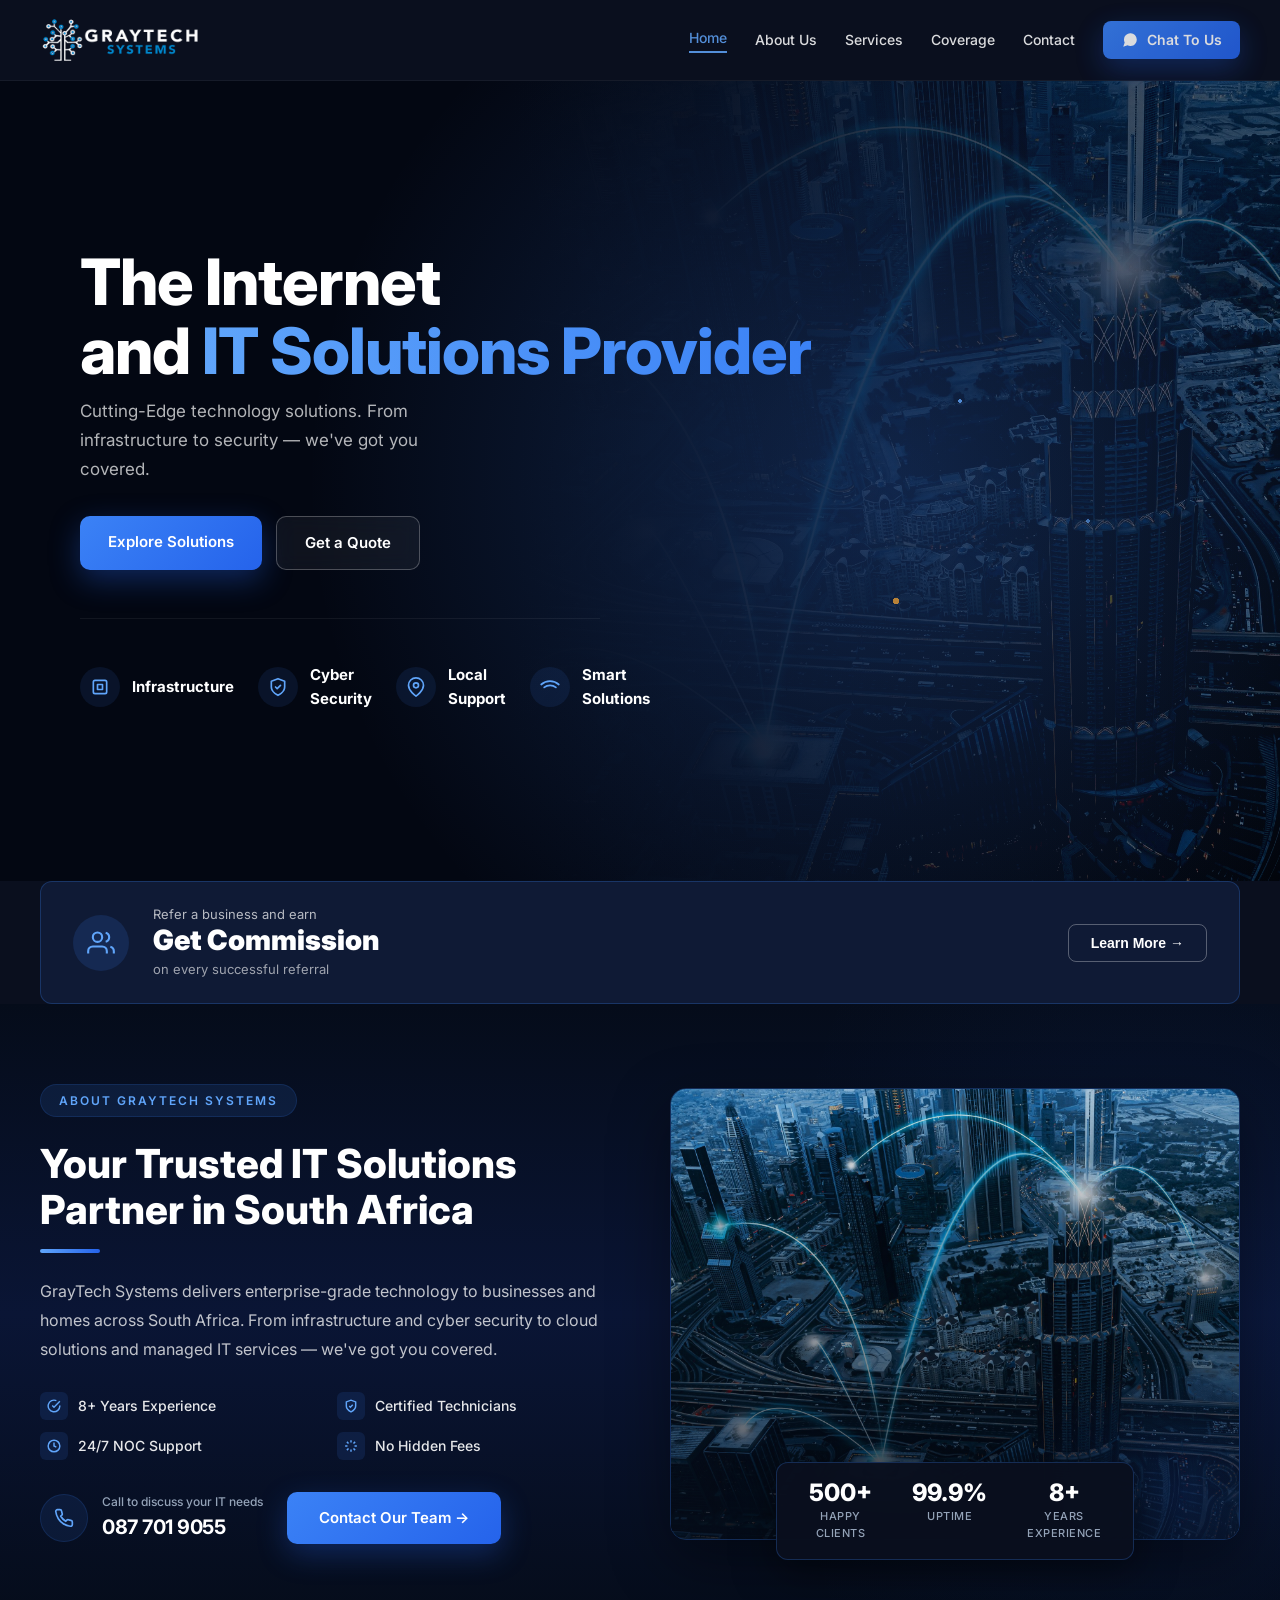
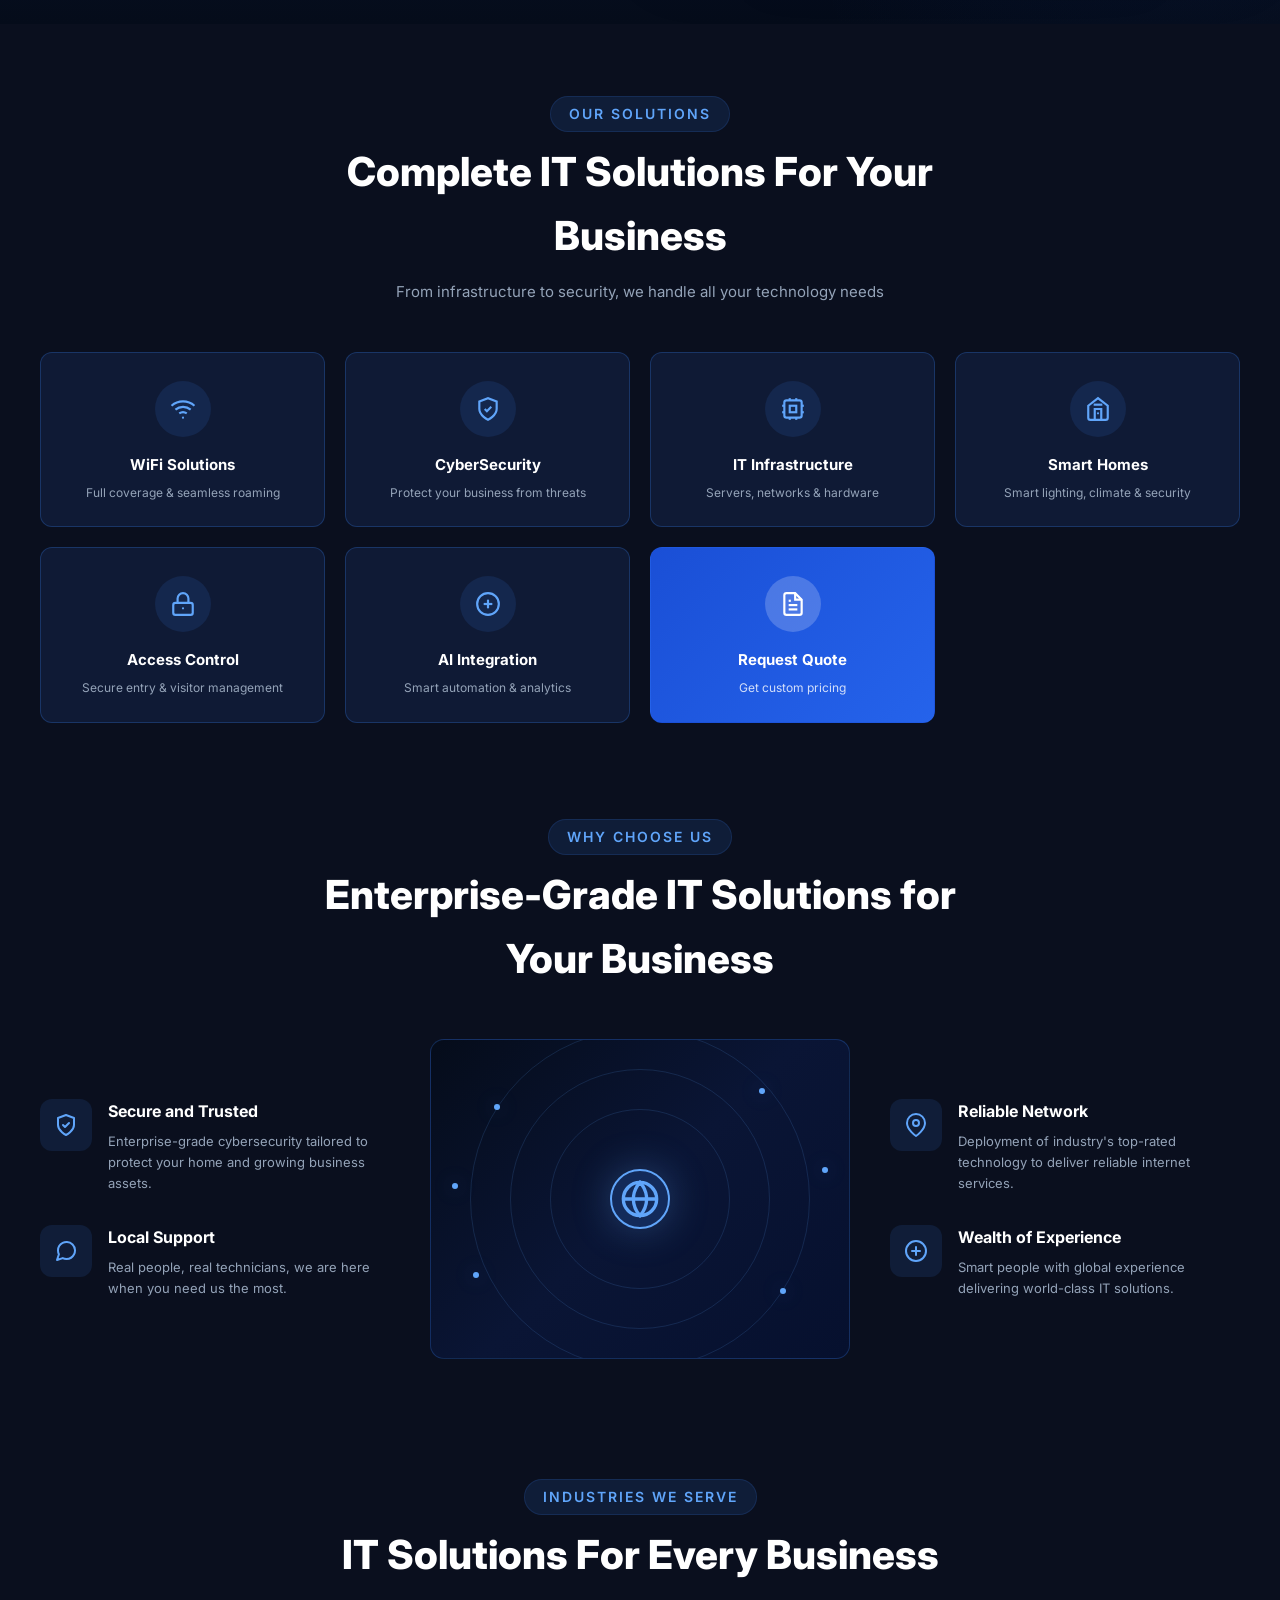
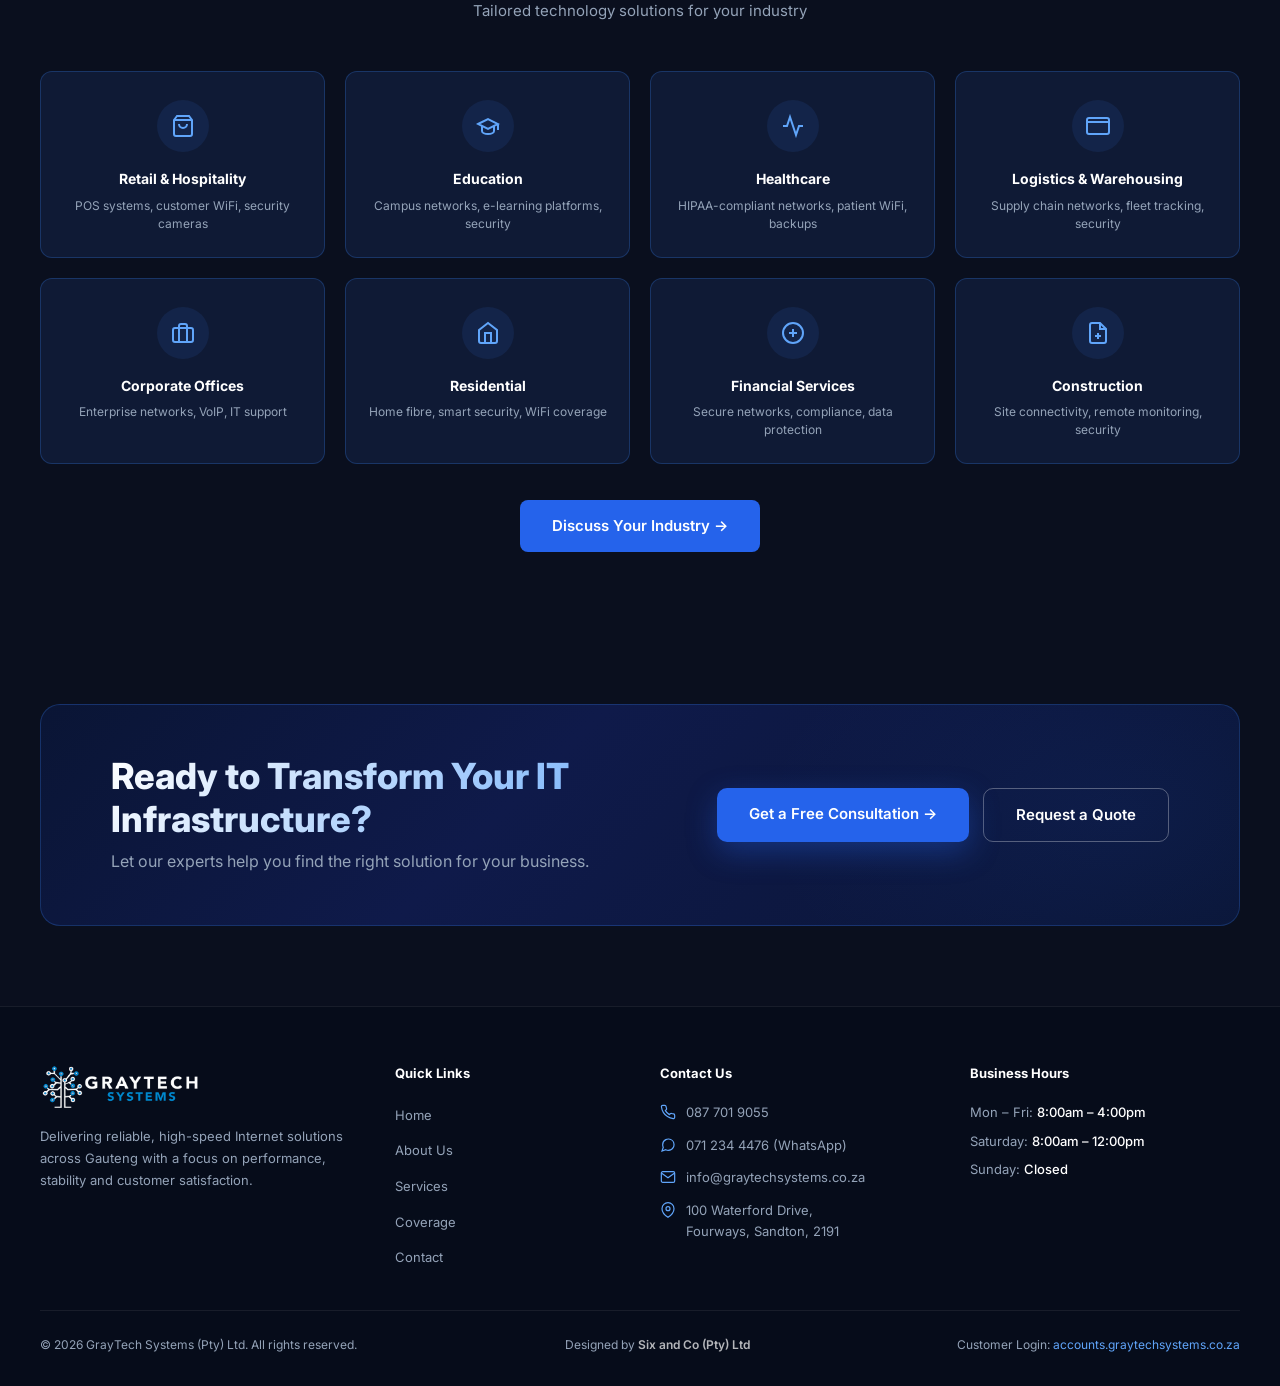
==== commit 8c01a05c: "Add files via upload" ====
--- a/index.html
+++ b/index.html
@@ -403,7 +403,7 @@
     </div>
   </section>
 
-  <!-- ===== WHY CHOOSE SECTION - UPGRADED ===== -->
+    <!-- ===== WHY CHOOSE SECTION ===== -->
   <section class="why-choose-section">
     <div class="section-header">
       <h5 class="about-badge">Why Choose Us</h5>
@@ -414,20 +414,25 @@
       <div class="why-choose-left">
         <div class="why-card">
           <div class="why-icon">
-            <svg viewBox="0 0 24 24" fill="none" stroke="currentColor" stroke-width="2"><path d="M12 22s8-4 8-10V5l-8-3-8 3v7c0 6 8 10 8 10z"/></svg>
+            <svg viewBox="0 0 24 24" fill="none" stroke="currentColor" stroke-width="2" stroke-linecap="round" stroke-linejoin="round">
+              <path d="M12 22s8-4 8-10V5l-8-3-8 3v7c0 6 8 10 8 10z"/>
+              <path d="M9 12l2 2 4-4"/>
+            </svg>
           </div>
           <div>
-            <h4>Enterprise Security</h4>
-            <p>End-to-end network security with firewalls, endpoint protection, and 24/7 threat monitoring.</p>
+            <h4>Secure and Trusted</h4>
+            <p>Enterprise-grade cybersecurity tailored to protect your home and growing business assets.</p>
           </div>
         </div>
         <div class="why-card">
           <div class="why-icon">
-            <svg viewBox="0 0 24 24" fill="none" stroke="currentColor" stroke-width="2"><path d="M21 11.5a8.38 8.38 0 0 1-.9 3.8 8.5 8.5 0 0 1-7.6 4.7 8.38 8.38 0 0 1-3.8-.9L3 21l1.9-5.7a8.38 8.38 0 0 1-.9-3.8 8.5 8.5 0 0 1 4.7-7.6 8.38 8.38 0 0 1 3.8-.9h.5a8.48 8.48 0 0 1 8 8v.5z"/></svg>
+            <svg viewBox="0 0 24 24" fill="none" stroke="currentColor" stroke-width="2" stroke-linecap="round" stroke-linejoin="round">
+              <path d="M21 11.5a8.38 8.38 0 0 1-.9 3.8 8.5 8.5 0 0 1-7.6 4.7 8.38 8.38 0 0 1-3.8-.9L3 21l1.9-5.7a8.38 8.38 0 0 1-.9-3.8 8.5 8.5 0 0 1 4.7-7.6 8.38 8.38 0 0 1 3.8-.9h.5a8.48 8.48 0 0 1 8 8v.5z"/>
+            </svg>
           </div>
           <div>
             <h4>Local Support</h4>
-            <p>South African-based support team. No overseas call centers - real help when you need it.</p>
+            <p>Real people, real technicians, we are here when you need us the most.</p>
           </div>
         </div>
       </div>
@@ -459,20 +464,27 @@
       <div class="why-choose-right">
         <div class="why-card">
           <div class="why-icon">
-            <svg viewBox="0 0 24 24" fill="none" stroke="currentColor" stroke-width="2"><polyline points="23 6 13.5 15.5 8.5 10.5 1 18"/><polyline points="17 6 23 6 23 12"/></svg>
+            <svg viewBox="0 0 24 24" fill="none" stroke="currentColor" stroke-width="2" stroke-linecap="round" stroke-linejoin="round">
+              <path d="M21 10c0 7-9 13-9 13s-9-6-9-13a9 9 0 0 1 18 0z"/>
+              <circle cx="12" cy="10" r="3"/>
+            </svg>
           </div>
           <div>
-            <h4>99.9% Uptime</h4>
-            <p>Guaranteed reliability with proactive monitoring and rapid fault resolution.</p>
+            <h4>Reliable Network</h4>
+            <p>Deployment of industry's top-rated technology to deliver reliable internet services.</p>
           </div>
         </div>
         <div class="why-card">
           <div class="why-icon">
-            <svg viewBox="0 0 24 24" fill="none" stroke="currentColor" stroke-width="2"><path d="M12 2v4M12 22v-4M4.93 4.93l2.83 2.83M16.24 16.24l2.83 2.83M2 12h4M18 12h4M4.93 19.07l2.83-2.83M16.24 7.76l2.83-2.83"/></svg>
+            <svg viewBox="0 0 24 24" fill="none" stroke="currentColor" stroke-width="2" stroke-linecap="round" stroke-linejoin="round">
+              <path d="M12 2a10 10 0 0 1 10 10 10 10 0 0 1-10 10A10 10 0 0 1 2 12 10 10 0 0 1 12 2z"/>
+              <path d="M8 12h8"/>
+              <path d="M12 8v8"/>
+            </svg>
           </div>
           <div>
-            <h4>No Hidden Fees</h4>
-            <p>Transparent pricing with no surprises. What you see is what you pay.</p>
+            <h4>Wealth of Experience</h4>
+            <p>Smart people with global experience delivering world-class IT solutions.</p>
           </div>
         </div>
       </div>
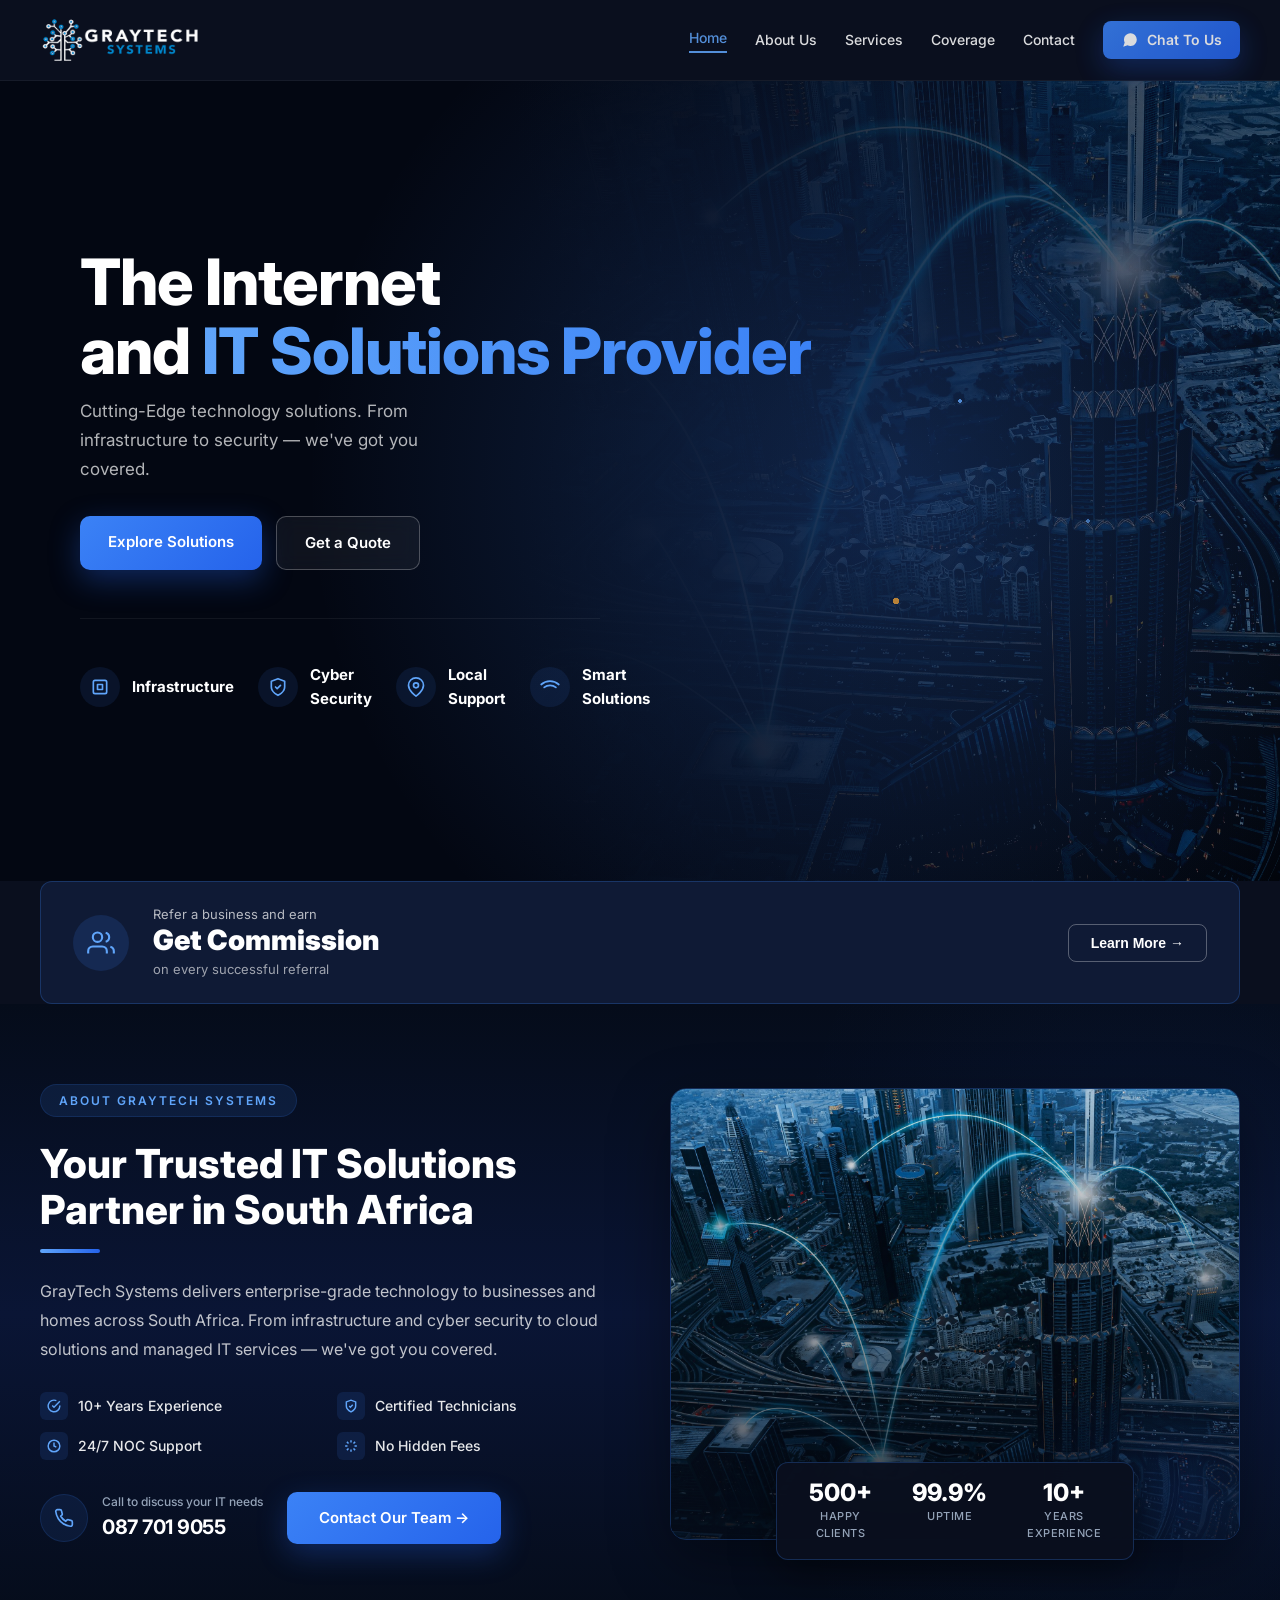
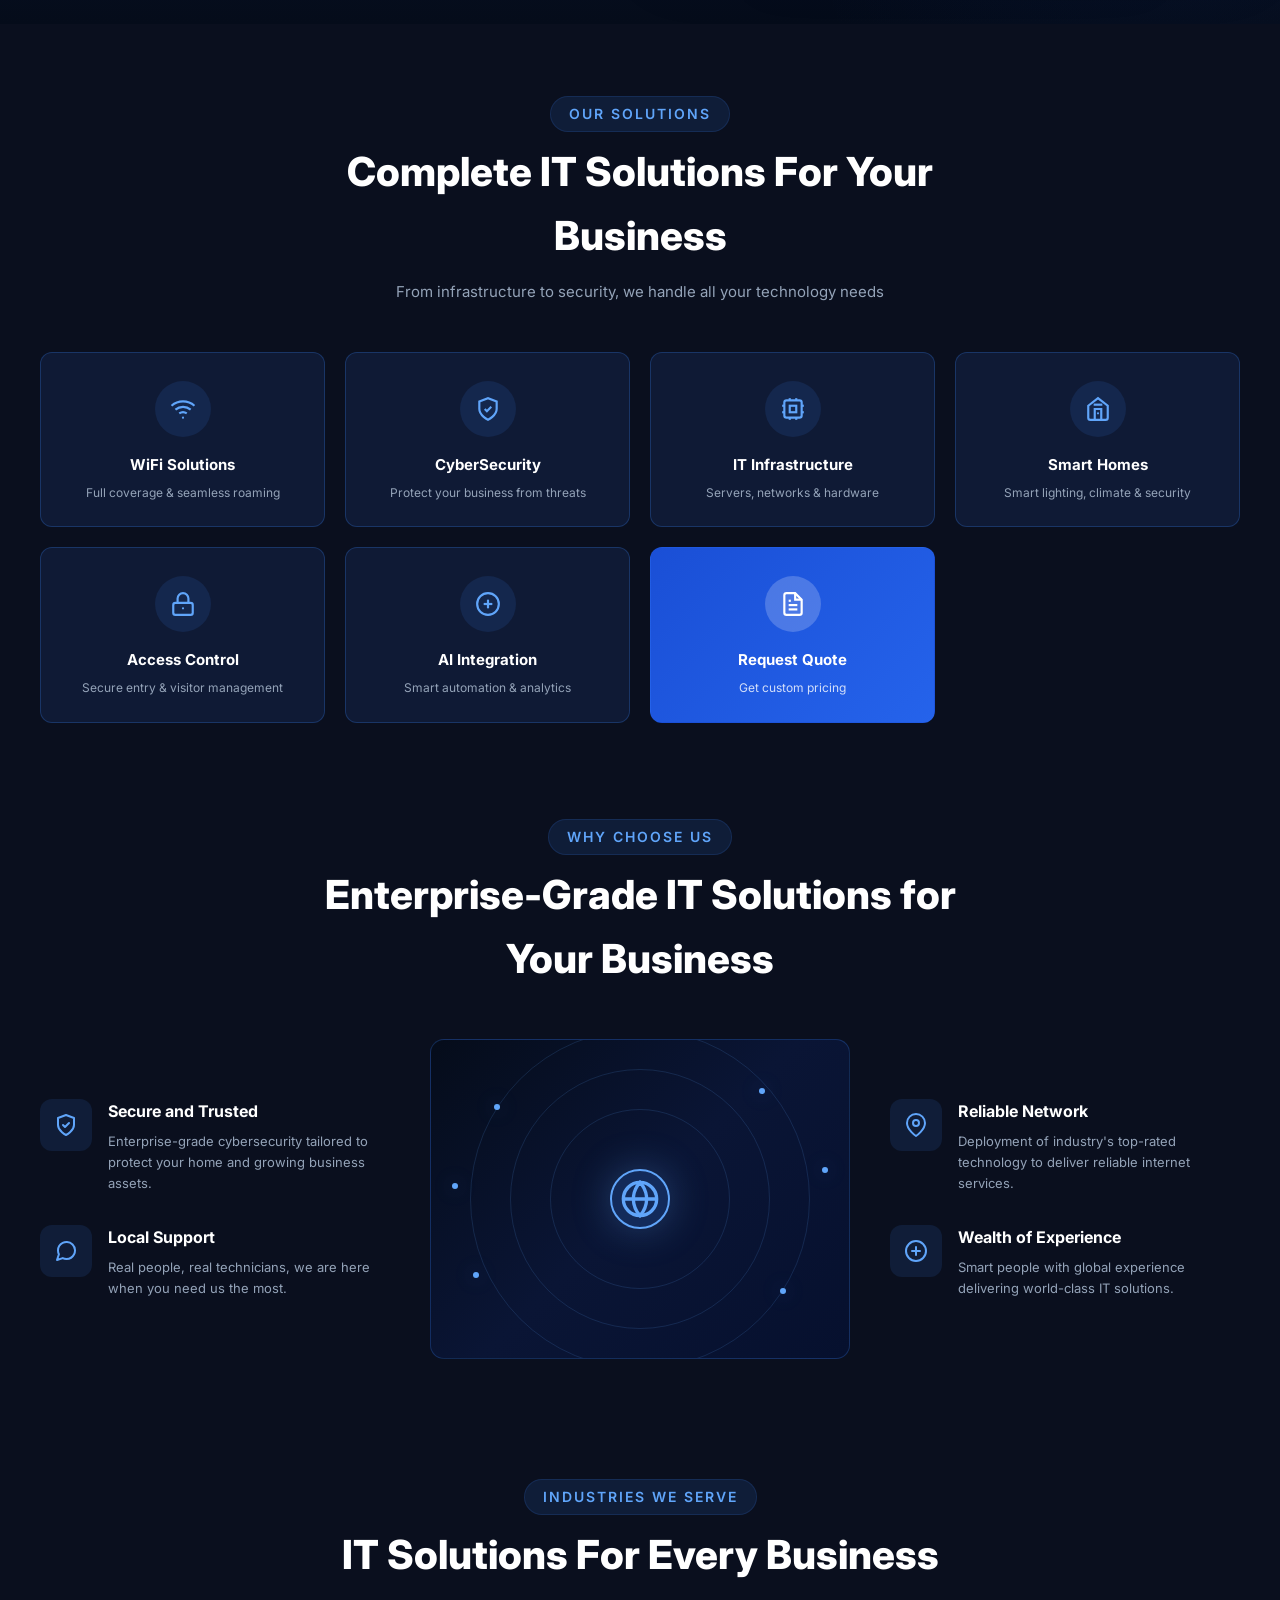
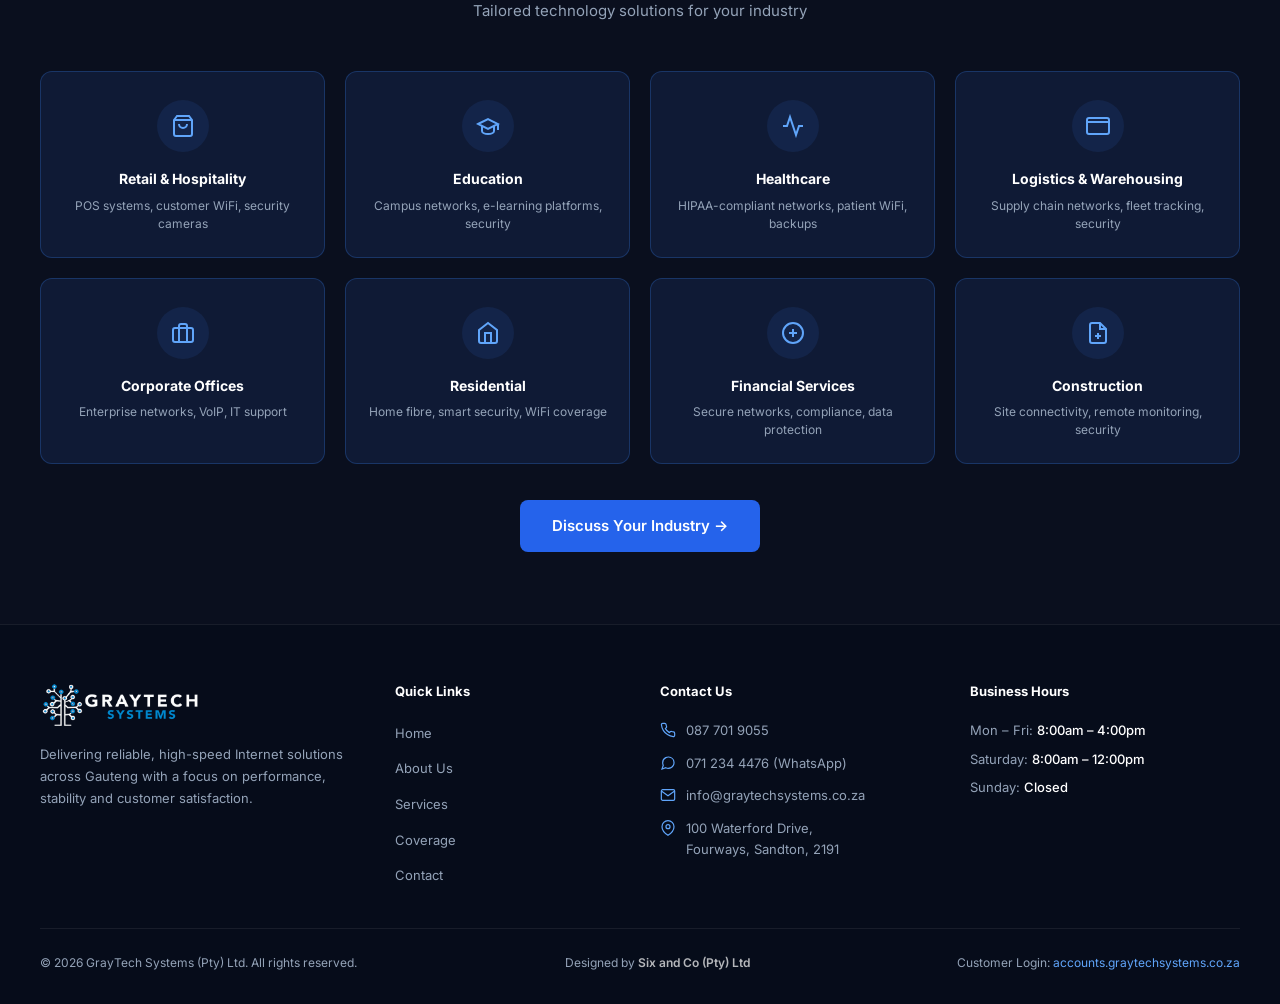
==== commit 5b840581: "Add files via upload" ====
--- a/index.html
+++ b/index.html
@@ -2,7 +2,8 @@
 <html lang="en">
 <head>
   <meta charset="UTF-8" />
-  <meta name="viewport" content="width=device-width, initial-scale=1.0" />
+  <meta name="viewport" content="width=device-width, initial-scale=1.0, maximum-scale=5.0, user-scalable=yes" />
+
   
   <!-- Primary Meta Tags -->
   <title>GrayTech Systems – Complete IT Solutions Provider South Africa</title>
@@ -64,7 +65,7 @@
   </script>
 </head>
 <body>
-
+<div class="site-wrapper">
   <!-- ===== NAVIGATION ===== -->
   <nav>
     <div class="logo">
@@ -123,7 +124,7 @@
         <h1>The Internet and<span class="blue"> IT Solutions Provider</span></h1>
         <p class="hero-sub">Cutting-Edge technology solutions. From infrastructure to security — we've got you covered.</p>
         <div class="hero-btns">
-          <a href="coverage.html" class="btn-primary">Explore Solutions</a>
+          <a href="services.html" class="btn-primary">Explore Solutions</a>
           <a href="#quote-modal" class="btn-outline modal-trigger">Get a Quote</a>
         </div>
 
@@ -269,7 +270,7 @@
               <div class="about-feature-icon">
                 <svg viewBox="0 0 24 24" fill="none" stroke="currentColor" stroke-width="2"><path d="M22 11.08V12a10 10 0 1 1-5.93-9.14"/><polyline points="22 4 12 14.01 9 11.01"/></svg>
               </div>
-              <span>8+ Years Experience</span>
+              <span>10+ Years Experience</span>
             </div>
             <div class="about-feature">
               <div class="about-feature-icon">
@@ -321,7 +322,7 @@
               <span class="about-stat-label">Uptime</span>
             </div>
             <div class="about-stat">
-              <span class="about-stat-number">8+</span>
+              <span class="about-stat-number">10+</span>
               <span class="about-stat-label">Years Experience</span>
             </div>
           </div>
@@ -339,7 +340,7 @@
     </div>
 
     <div class="services-grid">
-      <div class="service-card" onclick="location.href='wifi-solutions.html'">
+      <div class="service-card" onclick="location.href='services.html'">
         <div class="service-icon">
           <svg viewBox="0 0 24 24" fill="none" stroke="currentColor" stroke-width="2"><path d="M5 12.55a11 11 0 0 1 14.08 0"/><path d="M1.42 9a16 16 0 0 1 21.16 0"/><path d="M8.53 16.11a6 6 0 0 1 6.95 0"/><circle cx="12" cy="20" r="1" fill="#60a5fa" stroke="none"/></svg>
         </div>
@@ -347,7 +348,7 @@
         <p>Full coverage & seamless roaming</p>
       </div>
 
-      <div class="service-card" onclick="location.href='cybersecurity.html'">
+      <div class="service-card" onclick="location.href='services.html'">
         <div class="service-icon">
           <svg viewBox="0 0 24 24" fill="none" stroke="currentColor" stroke-width="2"><path d="M12 22s8-4 8-10V5l-8-3-8 3v7c0 6 8 10 8 10z"/><path d="M9 12l2 2 4-4"/></svg>
         </div>
@@ -355,7 +356,7 @@
         <p>Protect your business from threats</p>
       </div>
 
-      <div class="service-card" onclick="location.href='it-infrastructure.html'">
+      <div class="service-card" onclick="location.href='services.html'">
         <div class="service-icon">
           <svg viewBox="0 0 24 24" fill="none" stroke="currentColor" stroke-width="2"><rect x="4" y="4" width="16" height="16" rx="2" ry="2"/><rect x="9" y="9" width="6" height="6"/><line x1="9" y1="2" x2="9" y2="4"/><line x1="15" y1="2" x2="15" y2="4"/><line x1="9" y1="20" x2="9" y2="22"/><line x1="15" y1="20" x2="15" y2="22"/><line x1="4" y1="9" x2="2" y2="9"/><line x1="4" y1="15" x2="2" y2="15"/><line x1="20" y1="9" x2="22" y2="9"/><line x1="20" y1="15" x2="22" y2="15"/></svg>
         </div>
@@ -363,7 +364,7 @@
         <p>Servers, networks & hardware</p>
       </div>
 
-      <div class="service-card" onclick="location.href='smart-homes.html'">
+      <div class="service-card" onclick="location.href='services.html'">
         <div class="service-icon">
           <svg viewBox="0 0 24 24" fill="none" stroke="currentColor" stroke-width="2"><path d="M3 9l9-7 9 7v11a2 2 0 0 1-2 2H5a2 2 0 0 1-2-2z"/><polyline points="9 22 9 12 15 12 15 22"/><circle cx="12" cy="16" r="1" fill="#60a5fa" stroke="none"/><line x1="8" y1="8" x2="16" y2="8"/></svg>
         </div>
@@ -371,7 +372,7 @@
         <p>Smart lighting, climate & security</p>
       </div>
 
-      <div class="service-card" onclick="location.href='access-control.html'">
+      <div class="service-card" onclick="location.href='services.html'">
         <div class="service-icon">
           <svg viewBox="0 0 24 24" fill="none" stroke="currentColor" stroke-width="2"><rect x="3" y="11" width="18" height="11" rx="2" ry="2"/><path d="M7 11V7a5 5 0 0 1 10 0v4"/><circle cx="12" cy="16" r="1" fill="#60a5fa" stroke="none"/></svg>
         </div>
@@ -379,7 +380,7 @@
         <p>Secure entry & visitor management</p>
       </div>
 
-      <div class="service-card" onclick="location.href='ai-integration.html'">
+      <div class="service-card" onclick="location.href='services.html'">
         <div class="service-icon">
           <svg viewBox="0 0 24 24" fill="none" stroke="currentColor" stroke-width="2"><path d="M12 2a10 10 0 0 1 10 10 10 10 0 0 1-10 10A10 10 0 0 1 2 12 10 10 0 0 1 12 2z"/><path d="M8 12h8"/><path d="M12 8v8"/><circle cx="12" cy="12" r="1" fill="#60a5fa" stroke="none"/></svg>
         </div>
@@ -668,7 +669,7 @@
   </div>
 
   <!-- ===== CTA SECTION ===== -->
-  <section class="cta-section">
+<!--   <section class="cta-section">
     <div class="cta-container">
       <div class="cta-content">
         <h2>Ready to Transform Your IT Infrastructure?</h2>
@@ -679,7 +680,7 @@
         <a href="#quote-modal" class="cta-secondary modal-trigger">Request a Quote</a>
       </div>
     </div>
-  </section>
+  </section> -->
 
   <!-- ===== FOOTER ===== -->
   <footer>
@@ -757,5 +758,6 @@
   <script>
     document.getElementById("year").textContent = new Date().getFullYear();
   </script>
+  </div>
 </body>
 </html>
--- a/css/style.css
+++ b/css/style.css
@@ -3345,4 +3345,378 @@
     margin-left: auto;
     margin-right: auto;
   }
+}
+
+/* ============================================
+   CLIENTS & PARTNERS SLIDERS
+   ============================================ */
+.clients-partners-section {
+    padding: 80px 40px 60px;
+    background: var(--navy);
+    border-top: 1px solid rgba(255, 255, 255, 0.05);
+    overflow: hidden;
+}
+
+.section-container {
+    max-width: 1200px;
+    margin: 0 auto;
+    display: flex;
+    flex-direction: column;
+    gap: 80px;
+}
+
+.clients-group,
+.partners-group {
+    text-align: center;
+    position: relative;
+}
+
+.section-tag {
+    display: inline-block;
+    font-size: 12px;
+    font-weight: 600;
+    text-transform: uppercase;
+    letter-spacing: 2px;
+    color: var(--cyan);
+    background: rgba(59, 130, 246, 0.08);
+    padding: 4px 18px;
+    border-radius: 50px;
+    border: 1px solid rgba(59, 130, 246, 0.1);
+    margin-bottom: 12px;
+}
+
+.clients-group h2,
+.partners-group h2 {
+    font-size: clamp(24px, 3vw, 34px);
+    font-weight: 800;
+    margin-bottom: 8px;
+    color: var(--white);
+}
+
+.section-subtext {
+    font-size: 15px;
+    color: var(--gray);
+    margin-bottom: 32px;
+}
+
+/* ===== SLIDER WRAPPER ===== */
+.slider-wrapper {
+    position: relative;
+    overflow: hidden;
+    padding: 8px 0;
+    margin: 0 -8px;
+}
+
+.slider-track {
+    display: flex;
+    gap: 24px;
+    transition: transform 0.5s cubic-bezier(0.34, 1.56, 0.64, 1);
+    will-change: transform;
+    padding: 4px 8px;
+}
+
+/* ===== LOGO ITEMS ===== */
+.logo-item {
+    flex: 0 0 calc(16.666% - 20px);
+    min-width: 140px;
+    display: flex;
+    flex-direction: column;
+    align-items: center;
+    gap: 8px;
+    padding: 20px 16px;
+    background: var(--card);
+    border: 1px solid var(--border);
+    border-radius: 12px;
+    transition: transform 0.3s ease, box-shadow 0.3s ease, border-color 0.3s ease;
+    min-height: 110px;
+    justify-content: center;
+    cursor: default;
+    user-select: none;
+}
+
+.logo-item:hover {
+    transform: translateY(-4px);
+    box-shadow: 0 8px 30px rgba(59, 130, 246, 0.1);
+    border-color: var(--cyan);
+}
+
+.logo-item img {
+    max-width: 80%;
+    max-height: 50px;
+    width: auto;
+    height: auto;
+    object-fit: contain;
+    filter: grayscale(100%) brightness(0.6) contrast(1.2);
+    transition: filter 0.4s ease, transform 0.4s ease;
+    display: block;
+}
+
+.logo-item:hover img {
+    filter: grayscale(0%) brightness(1);
+    transform: scale(1.05);
+}
+
+.logo-label {
+    font-size: 11px;
+    font-weight: 600;
+    color: var(--gray);
+    letter-spacing: 0.3px;
+    transition: color 0.3s ease;
+    text-transform: uppercase;
+}
+
+.logo-item:hover .logo-label {
+    color: var(--white);
+}
+
+/* Different hover effect for partner logos */
+.partner-logo img {
+    filter: grayscale(100%) brightness(0.5) contrast(1.1);
+}
+
+.partner-logo:hover img {
+    filter: grayscale(0%) brightness(1) contrast(1);
+}
+
+/* ===== SLIDER ARROWS ===== */
+.slider-arrow {
+    position: absolute;
+    top: 50%;
+    transform: translateY(-50%);
+    width: 44px;
+    height: 44px;
+    border-radius: 50%;
+    background: rgba(10, 15, 30, 0.85);
+    backdrop-filter: blur(10px);
+    -webkit-backdrop-filter: blur(10px);
+    border: 1px solid rgba(59, 130, 246, 0.2);
+    color: var(--white);
+    cursor: pointer;
+    display: flex;
+    align-items: center;
+    justify-content: center;
+    transition: all 0.3s ease;
+    z-index: 10;
+    opacity: 0;
+    pointer-events: none;
+}
+
+.slider-wrapper:hover .slider-arrow {
+    opacity: 1;
+    pointer-events: auto;
+}
+
+.slider-arrow:hover {
+    background: rgba(59, 130, 246, 0.2);
+    border-color: var(--cyan);
+    transform: translateY(-50%) scale(1.05);
+}
+
+.slider-arrow:active {
+    transform: translateY(-50%) scale(0.95);
+}
+
+.slider-arrow svg {
+    width: 20px;
+    height: 20px;
+    stroke: currentColor;
+    stroke-width: 2;
+    fill: none;
+}
+
+.slider-arrow.clients-prev,
+.slider-arrow.partners-prev {
+    left: 0;
+}
+
+.slider-arrow.clients-next,
+.slider-arrow.partners-next {
+    right: 0;
+}
+
+/* ===== SLIDER DOTS ===== */
+.slider-dots {
+    display: flex;
+    justify-content: center;
+    gap: 8px;
+    margin-top: 20px;
+}
+
+.slider-dots .dot {
+    width: 10px;
+    height: 10px;
+    border-radius: 50%;
+    background: rgba(255, 255, 255, 0.15);
+    border: none;
+    cursor: pointer;
+    transition: all 0.3s ease;
+    padding: 0;
+}
+
+.slider-dots .dot:hover {
+    background: rgba(255, 255, 255, 0.3);
+}
+
+.slider-dots .dot.active {
+    background: var(--cyan);
+    box-shadow: 0 0 15px rgba(59, 130, 246, 0.4);
+    width: 28px;
+    border-radius: 5px;
+}
+
+/* ===== RESPONSIVE ===== */
+@media (max-width: 1200px) {
+    .logo-item {
+        flex: 0 0 calc(20% - 20px);
+        min-width: 120px;
+    }
+}
+
+@media (max-width: 992px) {
+    .logo-item {
+        flex: 0 0 calc(25% - 18px);
+        min-width: 100px;
+    }
+}
+
+@media (max-width: 768px) {
+    .clients-partners-section {
+        padding: 48px 20px 40px;
+    }
+
+    .section-container {
+        gap: 48px;
+    }
+
+    .logo-item {
+        flex: 0 0 calc(33.333% - 16px);
+        min-width: 80px;
+        padding: 14px 12px;
+        min-height: 90px;
+    }
+
+    .logo-item img {
+        max-height: 36px;
+    }
+
+    .logo-label {
+        font-size: 9px;
+    }
+
+    .slider-arrow {
+        width: 36px;
+        height: 36px;
+        opacity: 1;
+        pointer-events: auto;
+        background: rgba(10, 15, 30, 0.9);
+    }
+
+    .slider-arrow svg {
+        width: 16px;
+        height: 16px;
+    }
+
+    .slider-dots .dot {
+        width: 8px;
+        height: 8px;
+    }
+
+    .slider-dots .dot.active {
+        width: 20px;
+    }
+
+    .clients-group h2,
+    .partners-group h2 {
+        font-size: 22px;
+    }
+}
+
+@media (max-width: 480px) {
+    .clients-partners-section {
+        padding: 32px 12px 32px;
+    }
+
+    .section-container {
+        gap: 32px;
+    }
+
+    .logo-item {
+        flex: 0 0 calc(50% - 12px);
+        min-width: 60px;
+        padding: 12px 8px;
+        min-height: 75px;
+    }
+
+    .logo-item img {
+        max-height: 30px;
+    }
+
+    .slider-arrow {
+        width: 30px;
+        height: 30px;
+    }
+
+    .slider-arrow svg {
+        width: 14px;
+        height: 14px;
+    }
+
+    .slider-dots {
+        gap: 6px;
+    }
+
+    .slider-dots .dot {
+        width: 6px;
+        height: 6px;
+    }
+
+    .slider-dots .dot.active {
+        width: 16px;
+    }
+}
+
+/* ===== LARGE SCREENS ===== */
+@media (min-width: 1800px) {
+    .clients-partners-section {
+        padding: 100px 60px 80px;
+    }
+
+    .section-container {
+        max-width: 1400px;
+        gap: 100px;
+    }
+
+    .logo-item {
+        flex: 0 0 calc(16.666% - 28px);
+        min-width: 160px;
+        padding: 28px 24px;
+        min-height: 130px;
+    }
+
+    .logo-item img {
+        max-height: 60px;
+    }
+
+    .logo-label {
+        font-size: 13px;
+    }
+
+    .clients-group h2,
+    .partners-group h2 {
+        font-size: 38px;
+    }
+
+    .section-subtext {
+        font-size: 17px;
+    }
+
+    .slider-arrow {
+        width: 52px;
+        height: 52px;
+    }
+
+    .slider-arrow svg {
+        width: 24px;
+        height: 24px;
+    }
 }
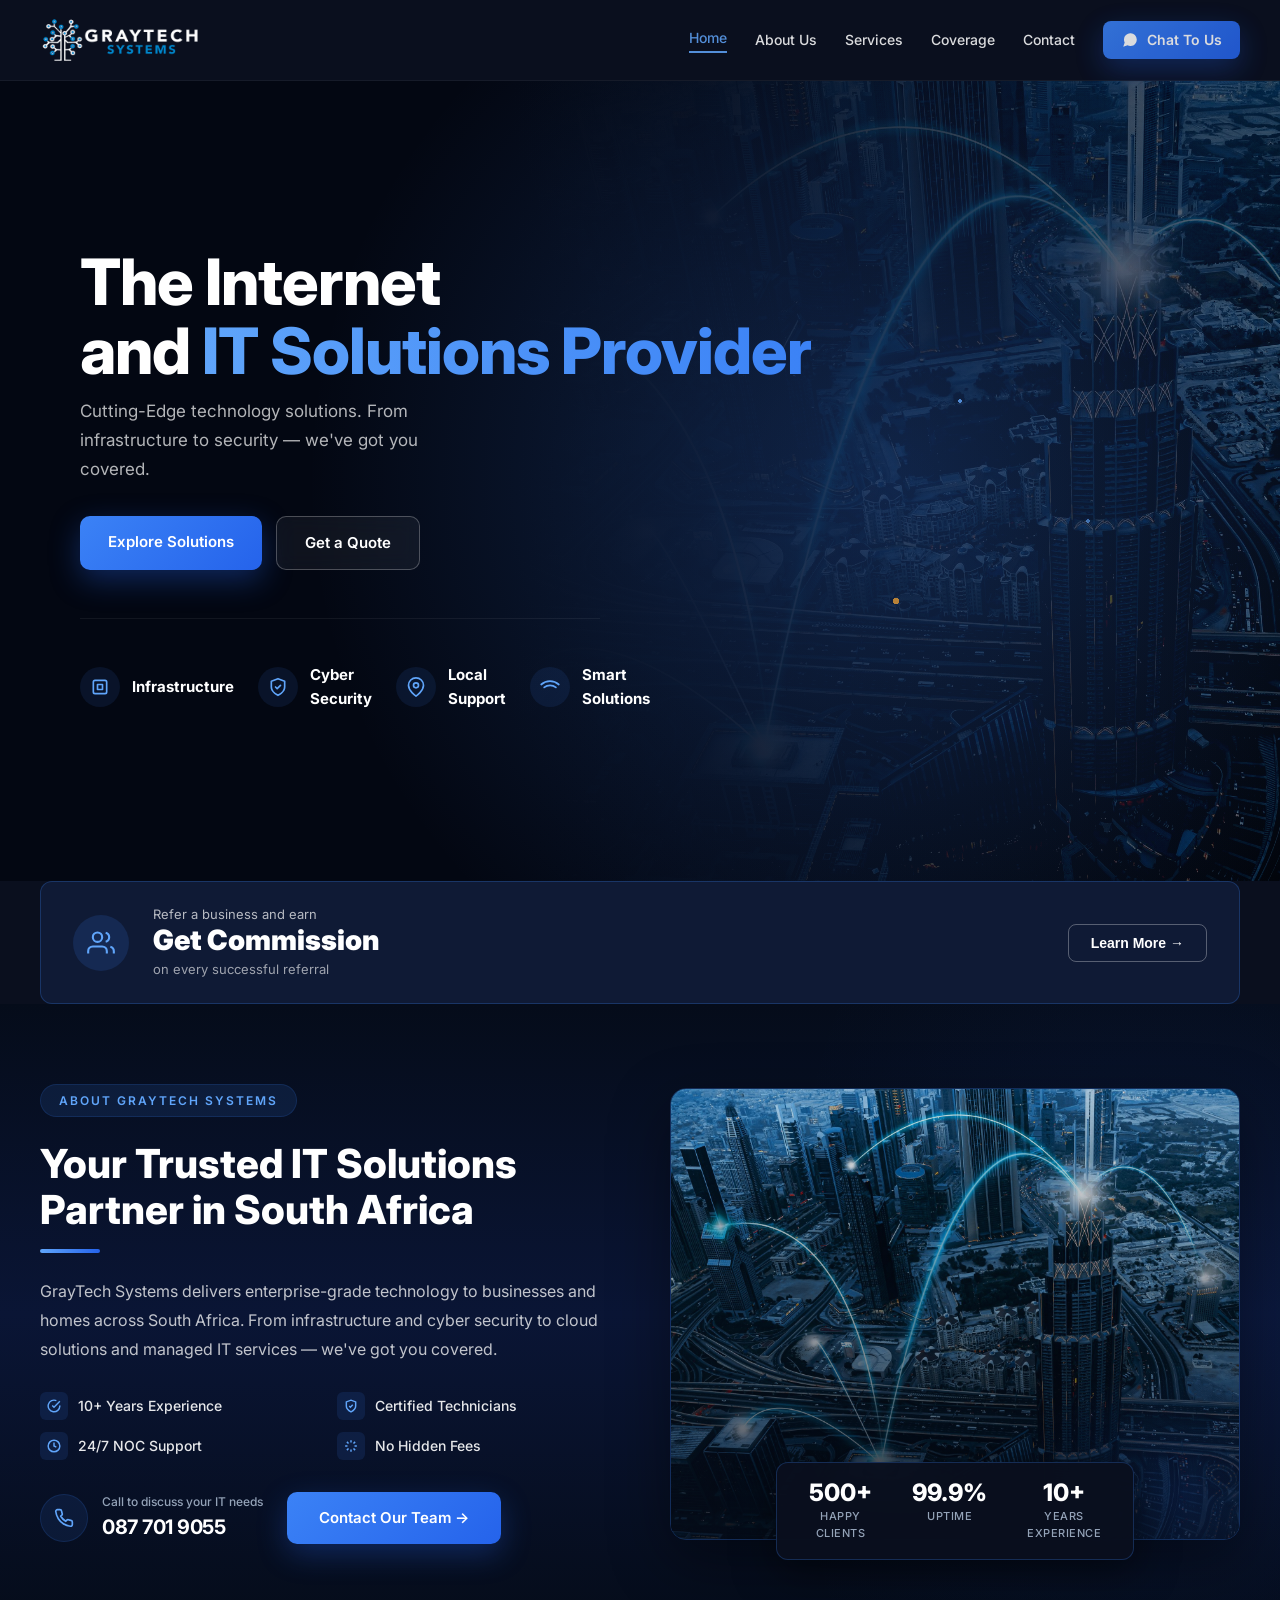
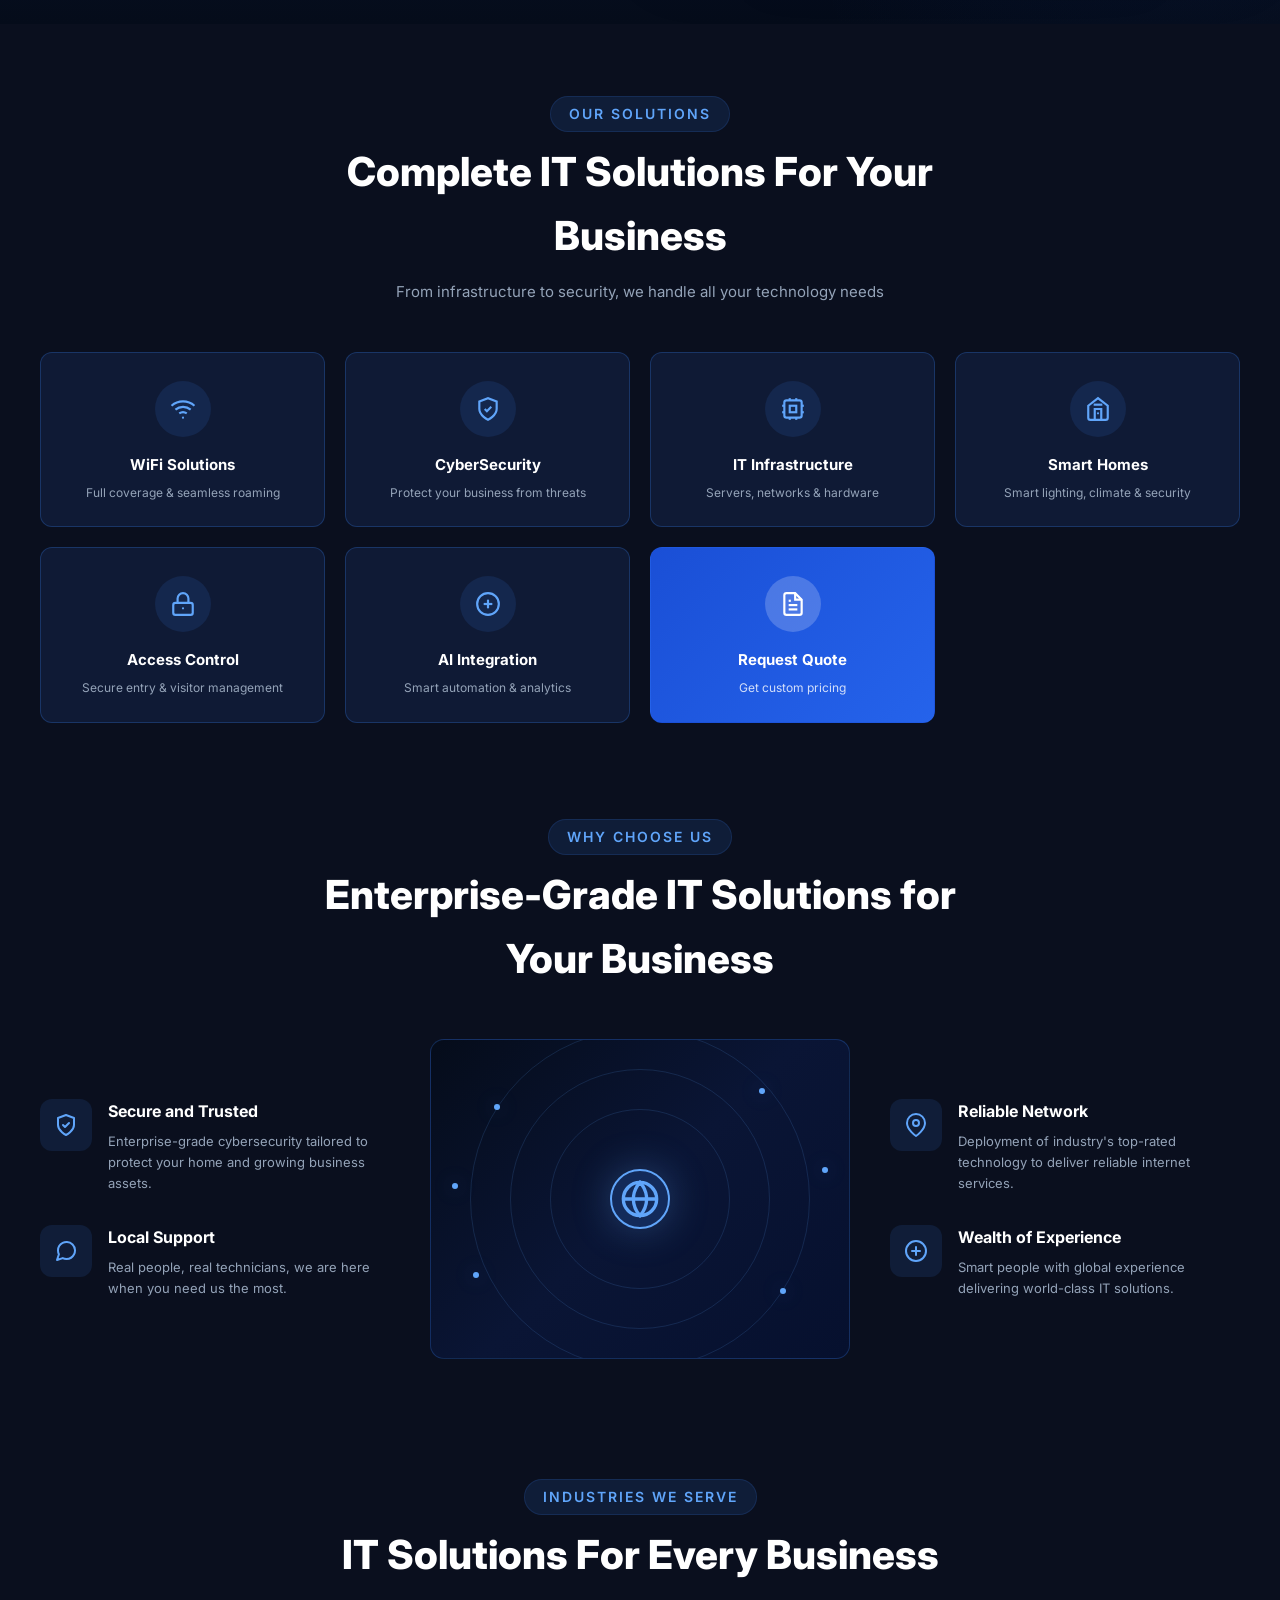
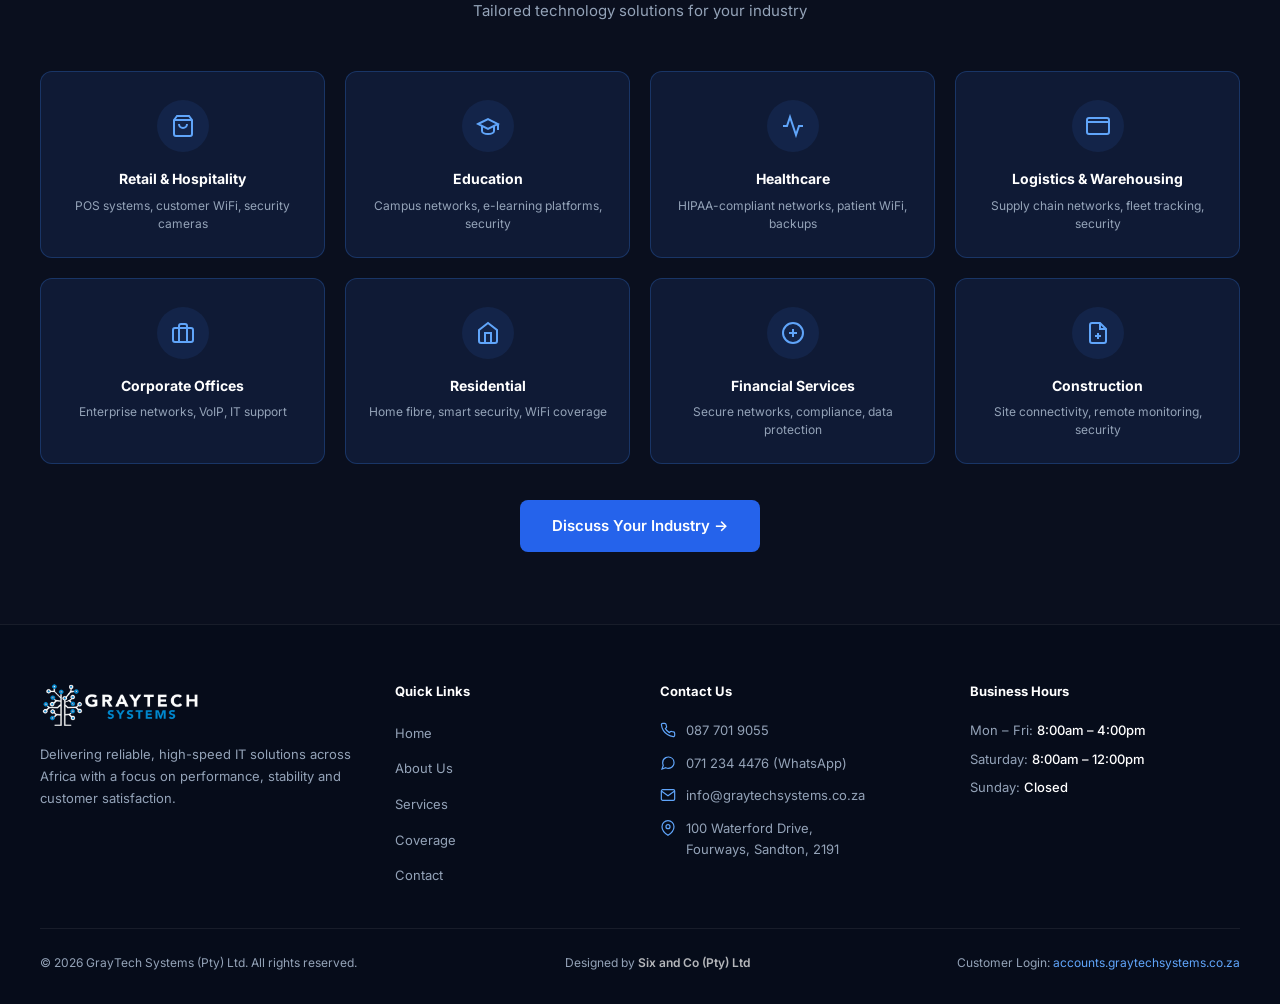
==== commit 8a69b9ae: "Add files via upload" ====
--- a/index.html
+++ b/index.html
@@ -306,27 +306,28 @@
           </div>
         </div>
 
-        <div class="about-image">
-          <div class="about-image-wrapper">
-            <img src="img/hero.jfif" alt="GrayTech Systems - IT Solutions" />
-            <div class="about-image-overlay"></div>
-            <div class="about-image-glow"></div>
-          </div>
-          <div class="about-stats">
-            <div class="about-stat">
-              <span class="about-stat-number">500+</span>
-              <span class="about-stat-label">Happy Clients</span>
-            </div>
-            <div class="about-stat">
-              <span class="about-stat-number">99.9%</span>
-              <span class="about-stat-label">Uptime</span>
-            </div>
-            <div class="about-stat">
-              <span class="about-stat-number">10+</span>
-              <span class="about-stat-label">Years Experience</span>
-            </div>
-          </div>
-        </div>
+<div class="about-image">
+  <div class="about-image-wrapper">
+    <img src="img/hero.jfif" alt="GrayTech Systems - IT Solutions" />
+    <div class="about-image-overlay"></div>
+    <div class="about-image-glow"></div>
+  </div>
+  <!-- Stats moved OUTSIDE the image wrapper but still inside about-image -->
+  <div class="about-stats">
+    <div class="about-stat">
+      <span class="about-stat-number">500+</span>
+      <span class="about-stat-label">Happy Clients</span>
+    </div>
+    <div class="about-stat">
+      <span class="about-stat-number">99.9%</span>
+      <span class="about-stat-label">Uptime</span>
+    </div>
+    <div class="about-stat">
+      <span class="about-stat-number">10+</span>
+      <span class="about-stat-label">Years Experience</span>
+    </div>
+  </div>
+</div>
       </div>
     </div>
   </section>
@@ -699,7 +700,7 @@
             </a>
           </div>
         </div>
-        <p>Delivering reliable, high-speed Internet solutions across Gauteng with a focus on performance, stability and customer satisfaction.</p>
+       <p>Delivering reliable, high-speed IT solutions across Africa with a focus on performance, stability and customer satisfaction.</p>
       </div>
 
       <div class="footer-col">
